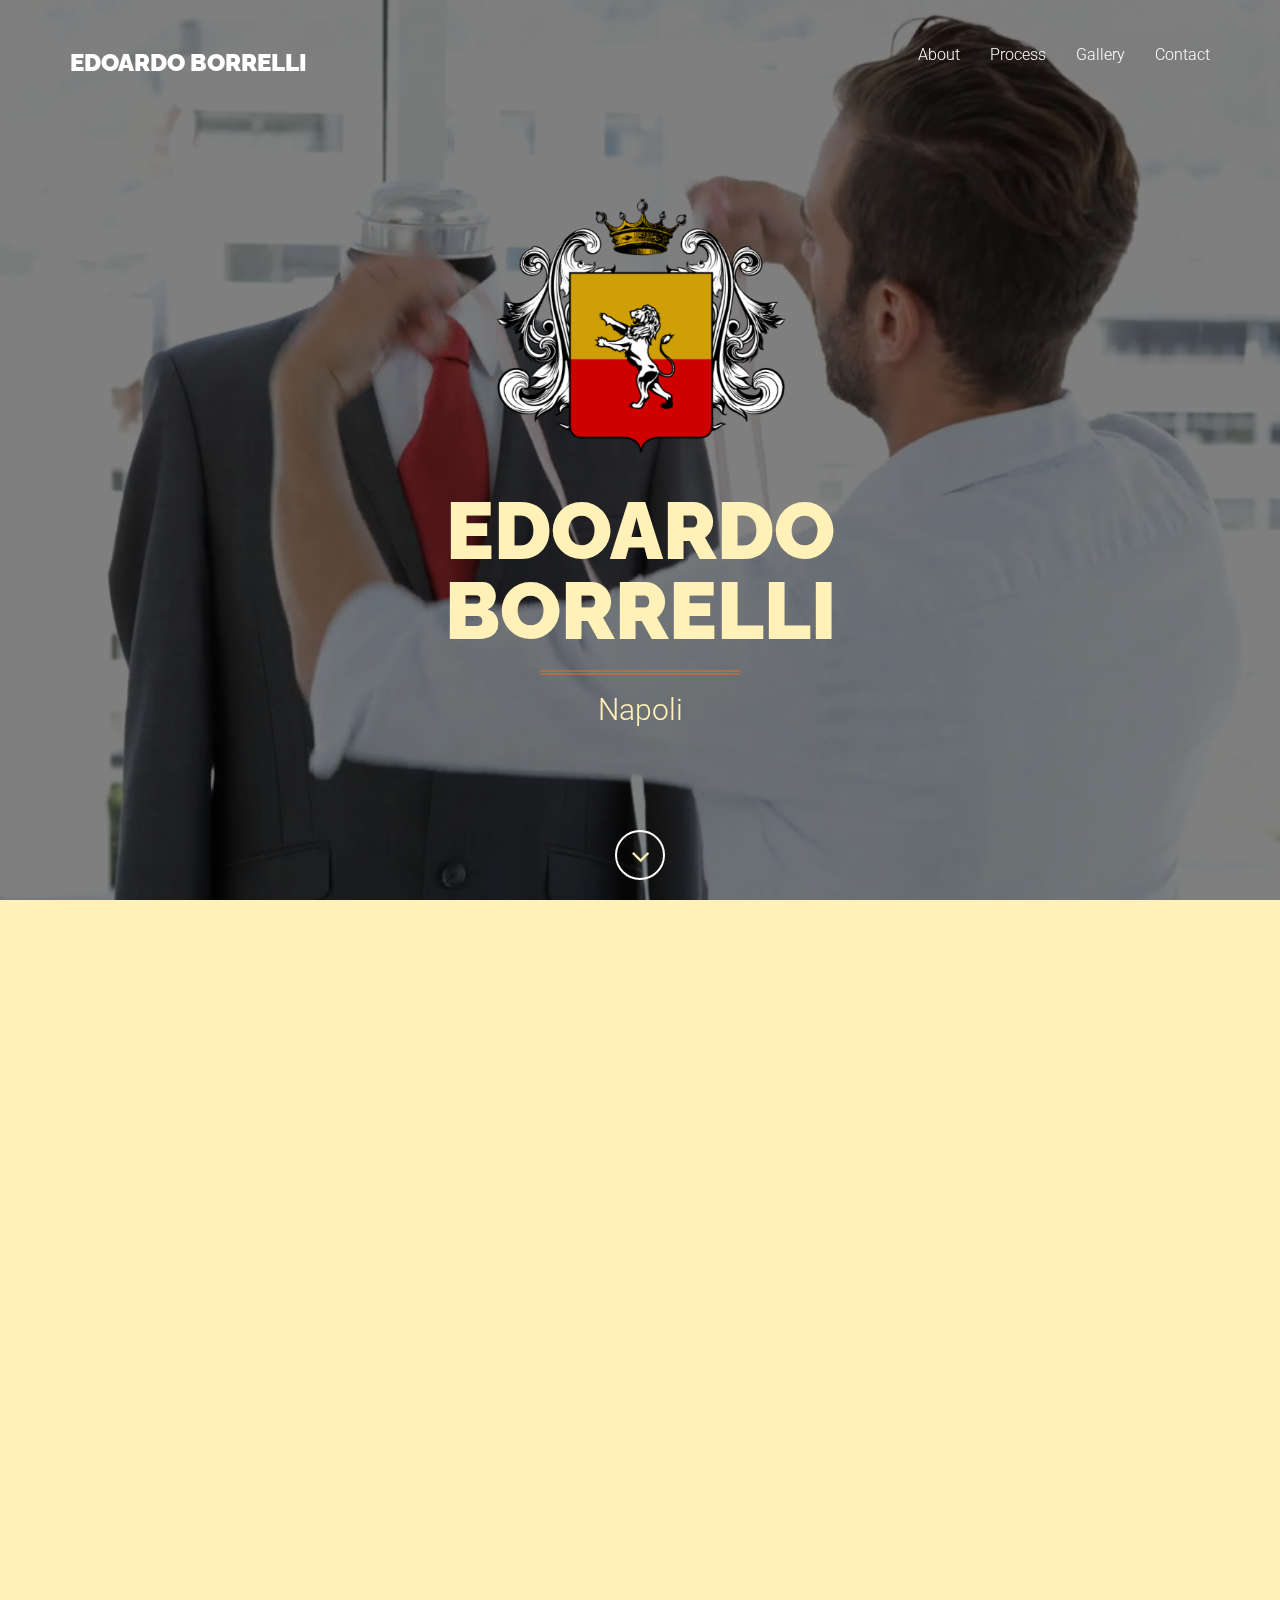
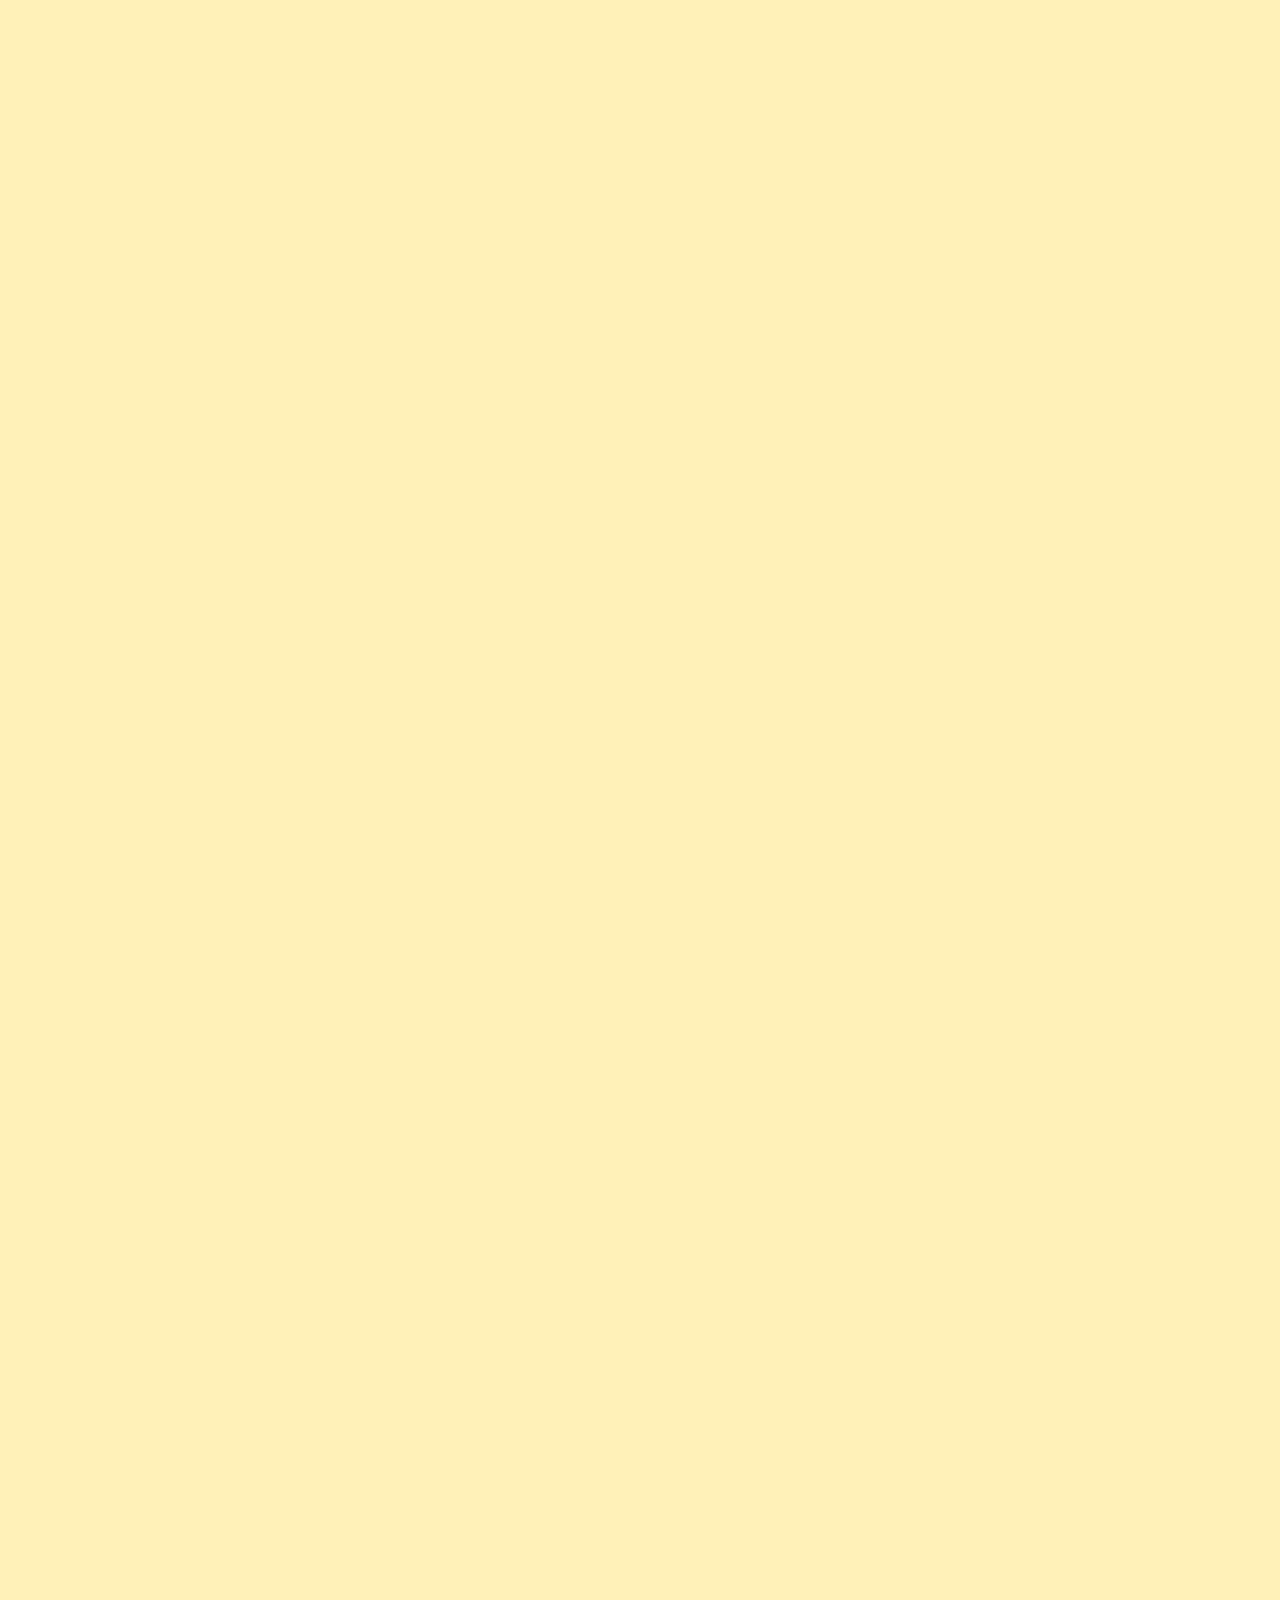
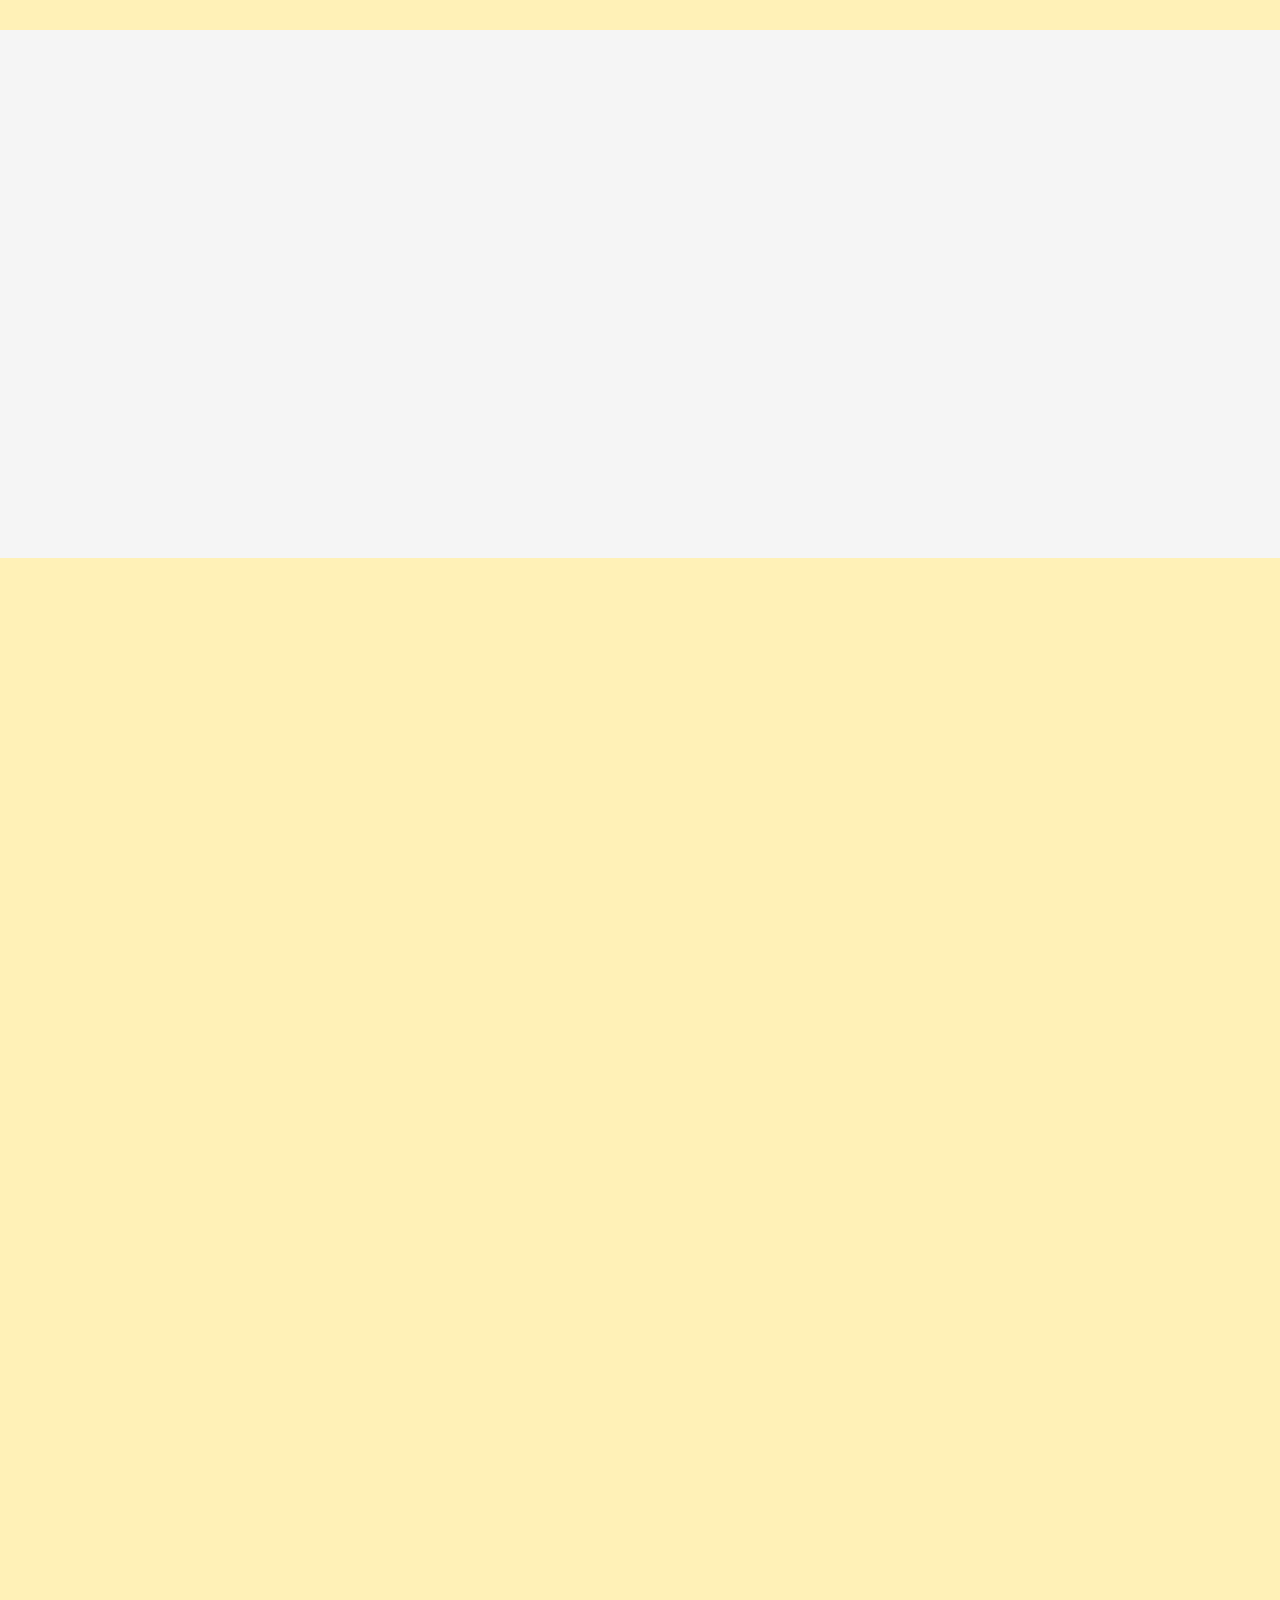
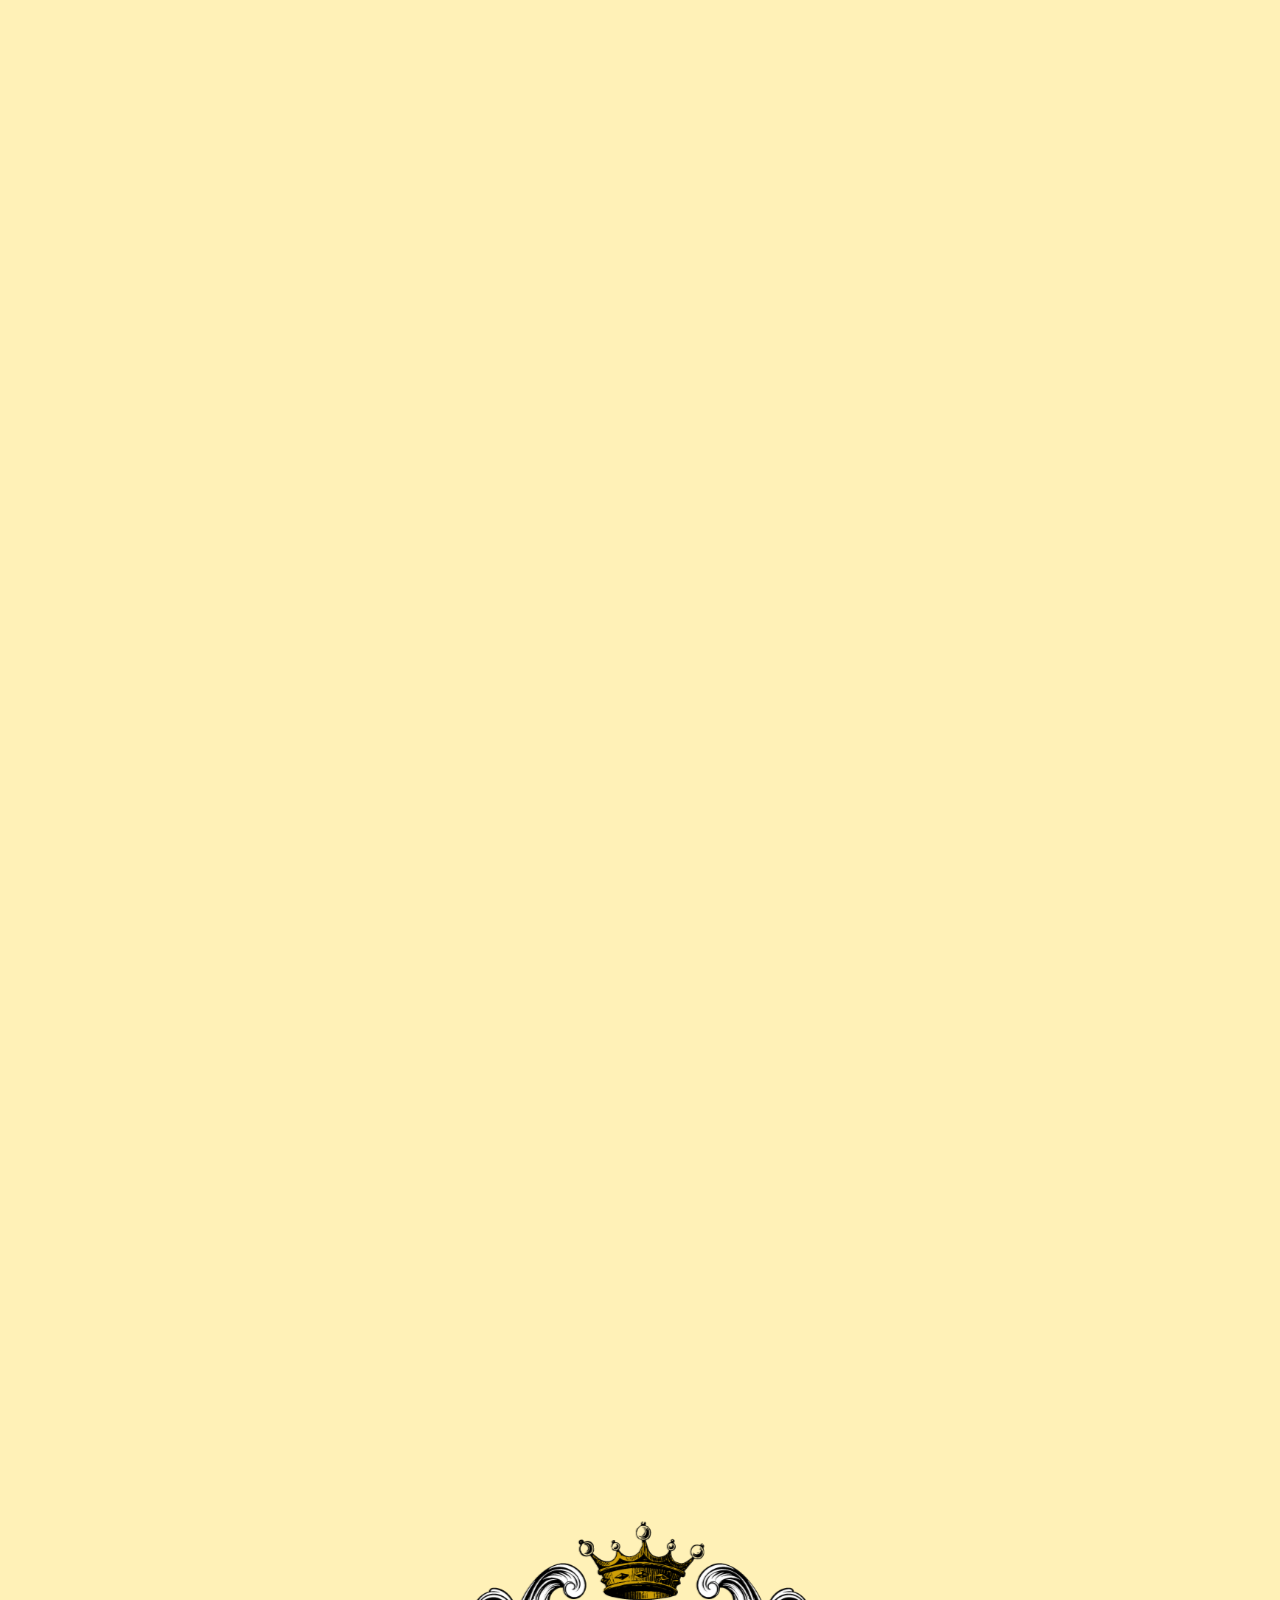
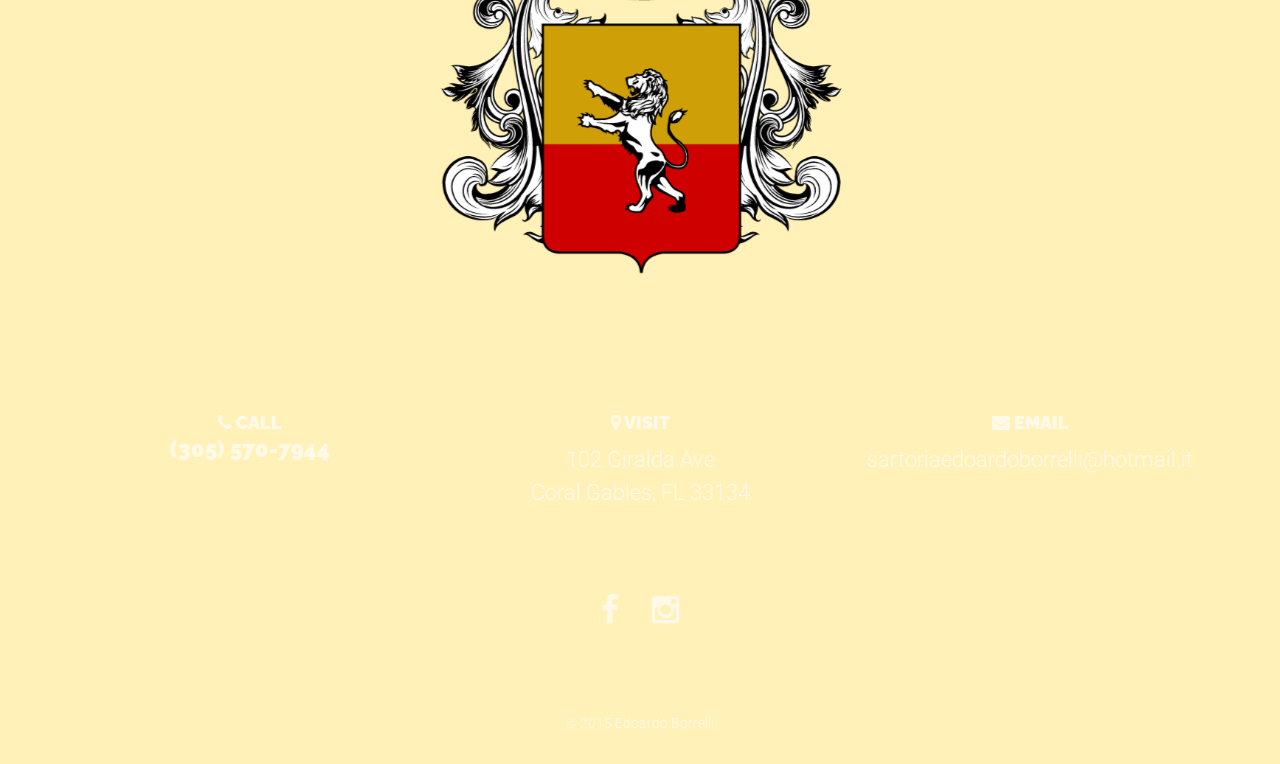
==== public/index.html @ 4381cfbf "size pic" ====
<!DOCTYPE html>
<html lang="en">

<head>
    <meta charset="utf-8">
    <meta name="viewport" content="width=device-width, initial-scale=1.0, user-scalable=no">
    <meta name="description" content="">
    <meta name="author" content="">
    <title>Edoardo Borrelli</title>
    <!-- Bootstrap Core CSS -->
    <link href="assets/css/bootstrap/bootstrap.min.css" rel="stylesheet" type="text/css">
    <!-- Retina.js - Load first for faster HQ mobile images. -->
    <script src="assets/js/plugins/retina/retina.min.js"></script>
    <!-- Font Awesome -->
    <link href="assets/font-awesome/css/font-awesome.min.css" rel="stylesheet" type="text/css">
    <!-- Default Fonts -->
    <link href='http://fonts.googleapis.com/css?family=Roboto:400,100,100italic,300,300italic,400italic,500,500italic,700,700italic,900,900italic' rel='stylesheet' type='text/css'>
    <link href='http://fonts.googleapis.com/css?family=Raleway:400,100,200,300,600,500,700,800,900' rel='stylesheet' type='text/css'>
    <!-- Modern Style Fonts (Include these is you are using body.modern!) -->
    <link href='http://fonts.googleapis.com/css?family=Montserrat:400,700' rel='stylesheet' type='text/css'>
    <link href='http://fonts.googleapis.com/css?family=Cardo:400,400italic,700' rel='stylesheet' type='text/css'>
    <!-- Vintage Style Fonts (Include these if you are using body.vintage!) -->
    <link href='http://fonts.googleapis.com/css?family=Sanchez:400italic,400' rel='stylesheet' type='text/css'>
    <link href='http://fonts.googleapis.com/css?family=Cardo:400,400italic,700' rel='stylesheet' type='text/css'>
    <!-- Plugin CSS -->
    <link href="assets/css/plugins/owl-carousel/owl.carousel.css" rel="stylesheet" type="text/css">
    <link href="assets/css/plugins/owl-carousel/owl.theme.css" rel="stylesheet" type="text/css">
    <link href="assets/css/plugins/owl-carousel/owl.transitions.css" rel="stylesheet" type="text/css">
    <link href="assets/css/plugins/magnific-popup.css" rel="stylesheet" type="text/css">
    <link href="assets/css/plugins/background.css" rel="stylesheet" type="text/css">
    <link href="assets/css/plugins/animate.css" rel="stylesheet" type="text/css">
    <!-- Vitality Theme CSS -->
    <!-- Uncomment the color scheme you want to use. -->
    <!-- <link href="assets/css/vitality-red.css" rel="stylesheet" type="text/css"> -->
    <!-- <link href="assets/css/vitality-aqua.css" rel="stylesheet" type="text/css"> -->
    <!-- <link href="assets/css/vitality-blue.css" rel="stylesheet" type="text/css"> -->
    <!-- <link href="assets/css/vitality-green.css" rel="stylesheet" type="text/css"> -->
    <link href="assets/css/vitality-orange.css" rel="stylesheet" type="text/css">
    <!-- <link href="assets/css/vitality-pink.css" rel="stylesheet" type="text/css"> -->
    <!-- <link href="assets/css/vitality-purple.css" rel="stylesheet" type="text/css"> -->
    <!-- <link href="assets/css/vitality-tan.css" rel="stylesheet" type="text/css"> -->
    <!-- <link href="assets/css/vitality-turquoise.css" rel="stylesheet" type="text/css"> -->
    <!-- <link href="assets/css/vitality-yellow.css" rel="stylesheet" type="text/css"> -->
    <!-- IE8 support for HTML5 elements and media queries -->
    <!--[if lt IE 9]>
      <script src="https://oss.maxcdn.com/libs/html5shiv/3.7.0/html5shiv.js"></script>
      <script src="https://oss.maxcdn.com/libs/respond.js/1.3.0/respond.min.js"></script>
    <![endif]-->
</head>

<body id="page-top">
    <!-- Navigation -->
    <!-- Note: navbar-default and navbar-inverse are both supported with this theme. -->
    <nav class="navbar navbar-inverse navbar-fixed-top navbar-expanded">
        <div class="container">
            <!-- Brand and toggle get grouped for better mobile display -->
            <div class="navbar-header">
                <button type="button" class="navbar-toggle" data-toggle="collapse" data-target="#bs-example-navbar-collapse-1">
                    <span class="sr-only">Toggle navigation</span>
                    <span class="icon-bar"></span>
                    <span class="icon-bar"></span>
                    <span class="icon-bar"></span>
                </button>
                <a class="navbar-brand page-scroll" href="#page-top">
                    <h3>EDOARDO BORRELLI</h3>
                </a>
            </div>
            <!-- Collect the nav links, forms, and other content for toggling -->
            <div class="collapse navbar-collapse" id="bs-example-navbar-collapse-1">
                <ul class="nav navbar-nav navbar-right">
                    <li class="hidden">
                        <a class="page-scroll" href="#page-top"></a>
                    </li>
                    <li>
                        <a class="page-scroll" href="#about">About</a>
                    </li>
                    <li>
                        <a class="page-scroll" href="#process">Process</a>
                    </li>
                    <li>
                        <a class="page-scroll" href="#work">Gallery</a>
                    </li>
                    
                    <li>
                        <a class="page-scroll" href="#contact">Contact</a>
                    </li>
                </ul>
            </div>
            <!-- /.navbar-collapse -->
        </div>
        <!-- /.container -->
    </nav>
    <!-- Instructions: Set your background image using the URL below. -->
    <header class="video">
        <div class="overlay"></div>
        <div class="intro-content">
            <img src="assets/img/good3.png" class="img-responsive img-centered" alt="">
            <div class="brand-name">Edoardo Borrelli</div>
            <hr class="colored">
            <div class="brand-name-subtext">Napoli</div>
        </div>
        <div class="scroll-down page-scroll">
            <a class="btn page-scroll" href="#about"><i class="fa fa-angle-down"></i></a>
        </div>
    </header>
    <section id="about">
        <div class="container-fluid">
            <div class="row text-center">
                <div class="col-lg-12 wow fadeIn">

                    <h1><center><img src="assets/img/good2.png" class="img-responsive" alt=""></center></h1>
                    <p>Luxury Italian Hand-Made Clothing</p>
                    <hr class="colored">
                </div>
            </div>
            <div class="row text-center content-row">
                <div class="col-md-3 col-sm-6 wow fadeIn" data-wow-delay=".2s">
                    <div class="about-content">
                        <i class="fa fa-eye fa-4x"></i>
                        <h3>Commitment</h3>
                        <p>Our commitment is to dress you for success. We pride our detailed workmanship as every piece of clothing is individually designed to your style and measurements for a perfect fit. The work is always done with the use of natural fibers and the best accessories.</p>
                    </div>
                </div>
                <div class="col-md-3 col-sm-6 wow fadeIn" data-wow-delay=".4s">
                    <div class="about-content">
                        <i class="fa fa-scissors fa-4x"></i>
                        <h3>Dedication</h3>
                        <p>Making a tailored suit is to understand the personality and temperament of the wearer. Without neglecting the details that make each product unique and inimitable. The cut and screwed the shoulder "down" make the jacket lightweight and snug as a shirt.</p>
                    </div>
                </div>
                <div class="col-md-3 col-sm-6 wow fadeIn" data-wow-delay=".6s">
                    <div class="about-content">
                        <i class="fa fa-glass fa-4x"></i>
                        <h3>Elegance</h3>
                        <p> A perfect fit. But also a refined technique and a taste for the exquisitely beautiful. Elegance tailored means above all that.The processing consists of a traditional system that respects the traditional style of Italian tailoring. And it finds fulfillment in the skilful hands of master tailors.</p>
                    </div>
                </div>
                <div class="col-md-3 col-sm-6 wow fadeIn" data-wow-delay=".8s">
                    <div class="about-content">
                        <i class="fa fa-university fa-4x"></i>
                        <h3>Quality</h3>
                        <p> Every single operation is done by hand, from the placement of the fabric until the completion of the finishing touches. Here's the story that lies behind every outfit Borrelli. In a sign of elegance. The same elegance that is found in the bespoke shirts. The same attention to detail. The same story...</p>
                    </div>
                </div>
            </div>
        </div>
    </section>
    
    <aside class="cta-quote" style="background-image: url('assets/img/nice.jpg');">
        <div class="container wow fadeIn">
            <div class="row">
                <div class="col-md-10 col-md-offset-1">
                    <center><img src="assets/img/good3.png" class="img-responsive" alt=""></center>

                    <span class="quote">Good <span class="text-primary">design</span> is finding that perfect balance between the way something <span class="text-primary">looks</span> and how it <span class="text-primary">feels</span>.</span>
                    <hr class=" colored">
                    <a class="btn btn-outline-light page-scroll" href="#contact">Let's Find It</a>
                </div>
            </div>
        </div>
    </aside>
       <section id="process" class="bg-gray">
        <div class="container text-center wow fadeIn">
            <center><img src="assets/img/good4.png" class="img-responsive" alt=""></center>
            <h2>Our Process</h2>
            <hr class="colored">
            <p>Each item is made exclusively by hand, follwing the dictates of the old school tailoring.</p>
        </div>
    </section>
    <section class="portfolio-carousel wow fadeIn">
        <div class="item" style="background-image: url('assets/img/edoardo2.png')">
            <div class="container-fluid">
                <div class="row">
                    <div class="col-md-4 col-md-push-8">
                        <div class="project-details">
                            <span class="project-name"><b>Dress</span>
                            <span class="project-description">The creation of a bespoke suit involves the precise stages of processing that follows the tailor scrupulously and accurately.</b></span>
                            <hr class="colored">
                            <a href="#portfolioModal1" data-toggle="modal" class="btn btn-outline-light">View Details <i class="fa fa-long-arrow-right fa-fw"></i></a>
                        </div>
                    </div>
                    <div class="col-md-8 col-md-pull-4 hidden-xs">
                        <center><img src="" class="img-responsive portfolio-image" alt=""></center>
                    </div>
                </div>
            </div>
        </div>
        <div class="item" style="background-image: url('assets/img/ebtailor.jpg')">
            <div class="container-fluid">
                <div class="row">
                    <div class="col-md-4 col-md-push-8">
                        <div class="project-details">

                            <span class="project-name"><b>Tailoring</span>
                            <span class="project-description">Each dress is the result of 200 operations.</span></b>
                            <hr class="colored">
                            <a href="#portfolioModal2" data-toggle="modal" class="btn btn-outline-light">View Details <i class="fa fa-long-arrow-right fa-fw"></i></a>
                        </div>
                    </div>
                    <div class="col-md-8 col-md-pull-4 hidden-xs">
                        <img src="" class="img-responsive portfolio-image" alt="">
                    </div>
                </div>
            </div>
        </div>
        <div class="item" style="background-image: url('assets/img/green.jpg')">
            <div class="container-fluid">
                <div class="row">
                    <div class="col-md-4 col-md-push-8">
                        <div class="project-details">
                            <span class="project-name"><b>Shirt</span>
                            <span class="project-description">Our tailored shirt provides 8 basic steps by hand:<br>
                                <ul>
                                    <li>Button</li>
                                    <li>Slot</li>
                                    <li>Armholes</li>
                                    <li>Fourth Shoulder</li>
                                    <li>Channel Beam</li>
                                    <li>Neck</li>
                                    <li>Mouche</li>
                                    <li>Beam Fintone</li></b>
                                </ul>
                            </span>
                            <hr class="colored">
                            <a href="#portfolioModal3" data-toggle="modal" class="btn btn-outline-light">View Details <i class="fa fa-long-arrow-right fa-fw"></i></a>
                        </div>
                    </div>
                    <div class="col-md-8 col-md-pull-4 hidden-xs">
                    </div>
                </div>
            </div>
        </div>
        <div class="item" style="background-image: url('assets/img/tie.jpg')">
            <div class="container-fluid">
                <div class="row">
                    <div class="col-md-4 col-md-push-8">
                        <div class="project-details">
                            <span class="project-name"><b>Tie</span>
                            <span class="project-description">Needs as many as 23 steps, from cutting to its completion, to create a truly tailored tie. It is the highest expression of our dexterity.</span></b>
                            <hr class="colored">
                            <a href="#portfolioModal4" data-toggle="modal" class="btn btn-outline-light">View Details <i class="fa fa-long-arrow-right fa-fw"></i></a>
                        </div>
                    </div>
                    <div class="col-md-8 col-md-pull-4 hidden-xs">
                    </div>
                </div>
            </div>
        </div>
    </section>

    <section id="work">
        <div class="container text-center wow fadeIn">
            <h2>Gallery</h2>
            <hr class="colored">
            <p>Take a look at our gallery!</p>
            <div class="row content-row">
                <div class="col-lg-12">
                    <div class="portfolio-filter">
                        <ul id="filters" class="clearfix">
                            <li>
                                <span class="filter active" data-filter="identity shirts shoes happy">All</span>
                            </li>
                            <li>
                                <span class="filter" data-filter="shirts">Shirts/Jackets/Suits</span>
                            </li>
                            <li>
                                <span class="filter" data-filter="shoes">Shoes</span>
                            </li>
                            <li>
                                <span class="filter" data-filter="happy">Happy Customers</span>
                            </li>
                        </ul>
                    </div>
                </div>
            </div>
            <div class="row">
                <div class="col-lg-12">
                    <div id="portfoliolist">
                        <div class="portfolio shirts" data-cat="identity" href="#portfolioModal5" data-toggle="modal">
                            <div class="portfolio-wrapper">
                                <img src="assets/img/shirt100.png" alt="">
                                <div class="caption">
                                    <div class="caption-text">
                                        <a class="text-title">Suits and Jackets</a>
                                        <span class="text-category">Some of our suits, jackets and shirt designs from Italy</span>
                                    </div>
                                    <div class="caption-bg"></div>
                                </div>
                            </div>
                        </div>
                        <div class="portfolio shoes" data-cat="web" href="#portfolioModal6" data-toggle="modal">
                            <div class="portfolio-wrapper">
                                <img src="assets/img/shoe100.png" alt="">
                                <div class="caption">
                                    <div class="caption-text">
                                        <a class="text-title">Shoes</a>
                                        <span class="text-category">Handmade, Italian Mark</span>
                                    </div>
                                    <div class="caption-bg"></div>
                                </div>
                            </div>
                        </div>
                        <div class="portfolio happy" data-cat="graphic" href="#portfolioModal7" data-toggle="modal">
                            <div class="portfolio-wrapper">
                                <img src="assets/img/happy7.png" alt="">
                                <div class="caption">
                                    <div class="caption-text">
                                        <a class="text-title">Happy Customers</a>
                                        <span class="text-category">Our customers alway walk out with a smile</span>
                                    </div>
                                    <div class="caption-bg"></div>
                                </div>
                            </div>
                        </div><br><br>
                        <br><br><br><br><br><br><br><br><br><br>
   
    

                </div>
            </div>
        </div>
    </section>
    <section id="contact">
        <div class="container wow fadeIn">
            <div class="row">
                <div class="col-lg-12 text-center">
                    <h2>Contact Us</h2>
                    <hr class="colored">
                    <p>Please contact us and we will let you know what we can do to help you.</p>
                </div>
            </div>
            <div class="row content-row">
                <div class="col-lg-8 col-lg-offset-2">
                    <form name="sentMessage" id="contactForm" novalidate>
                        <div class="row control-group">
                            <div class="form-group col-xs-12 floating-label-form-group controls">
                                <label>Name</label>
                                <input type="text" class="form-control" placeholder="Name" id="name" required data-validation-required-message="Please enter your name.">
                                <p class="help-block text-danger"></p>
                            </div>
                        </div>
                        <div class="row control-group">
                            <div class="form-group col-xs-12 floating-label-form-group controls">
                                <label>Email Address</label>
                                <input type="email" class="form-control" placeholder="Email Address" id="email" required data-validation-required-message="Please enter your email address.">
                                <p class="help-block text-danger"></p>
                            </div>
                        </div>
                        <div class="row control-group">
                            <div class="form-group col-xs-12 floating-label-form-group controls">
                                <label>Phone Number</label>
                                <input type="tel" class="form-control" placeholder="Phone Number" id="phone" required data-validation-required-message="Please enter your phone number.">
                                <p class="help-block text-danger"></p>
                            </div>
                        </div>
                        <div class="row control-group">
                            <div class="form-group col-xs-12 floating-label-form-group controls">
                                <label>Message</label>
                                <textarea rows="5" class="form-control" placeholder="Message" id="message" required data-validation-required-message="Please enter a message."></textarea>
                                <p class="help-block text-danger"></p>
                            </div>
                        </div>
                        <br>
                        <div id="success"></div>
                        <div class="row">
                            <div class="form-group col-xs-12">
                                <button type="submit" class="btn btn-outline-dark">Send</button>
                            </div>
                        </div>
                    </form>
                </div>
            </div>
        </div>
    </section>
    
    <footer class="footer" style="background-image: url('assets/img/bg-footer.jpg')">
        <div class="container text-center">
            <center><img src="assets/img/good3.png" class="img-responsive" alt=""></center><br>
            <div class="row">
                <div class="col-md-4 contact-details">
                    <h4><i class="fa fa-phone"></i> Call<br><p><a href="tel:3055707944">(305) 570-7944</a></p></h4>
                    
                </div>
                <div class="col-md-4 contact-details">
                    <h4><i class="fa fa-map-marker"></i> Visit</h4>
                    <p><a href="http://maps.apple.com/?address=102+Giralda+Ave+CoralGables+FL+33134">102 Giralda Ave<br>Coral Gables, FL 33134</a></p>
                </div>
                <div class="col-md-4 contact-details">
                    <h4><i class="fa fa-envelope"></i> Email</h4>
                    <p><a href="mailto:sartoriaedoardoborrelli@hotmail.it">sartoriaedoardoborrelli@hotmail.it</a>
                    </p>
                </div>
            </div>
            <div class="row social">
                <div class="col-lg-12">
                    <ul class="list-inline">
                        <li><a href="https://www.facebook.com/edoardoborrelli/"><i class="fa fa-facebook fa-fw fa-2x"></i></a>
                        </li>
                        
                        <li><a href="https://www.instagram.com/edoardoborrelli1/"><i class="fa fa-instagram fa-fw fa-2x"></i></a>
                        </li>
                    </ul>
                </div>
            </div>
            <div class="row copyright">
                <div class="col-lg-12">
                    <p class="small">&copy; 2015 Edoardo Borrelli</p>
                </div>
            </div>
        </div>
    </footer>
    <!-- Portfolio Modals -->
    <!-- Example Modal 1 -->
    <div class="portfolio-modal modal fade" id="portfolioModal1" tabindex="-1" role="dialog" aria-hidden="true" style="background-image: url('assets/img/store.png')">
        <div class="modal-content">
            <div class="close-modal" data-dismiss="modal">
                <div class="lr">
                    <div class="rl">
                    </div>
                </div>
            </div>
            <div class="modal-body">
                <div class="container">
                    <div class="row">
                        <div class="col-lg-8 col-lg-offset-2">
                            <h2><b><strong>Dress</h2>
                            <hr class="colored">
                            <p>The creation of a bespoke suit involves the precise stages of processing that follows the tailor scrupulously and accurately.</p><br></b></strong>
                            <br>
                        </div>
                        <div class="col-lg-12">
                            <img src="assets/img/tailor2.jpg" class="img-responsive img-centered" alt="">
                        </div><br>
                        <div class="col-lg-8 col-lg-offset-2">
                            <p><b><strong>MEASUREMENTS: Taking the general measurements of the client's body is the first step to be taken after establishing the model of dress and the next step would be to create the fabric that will be used.</p>
                        <p>THE SEGANATA: The tailor, with the traditional chalk to trace, freehands the pattern on the fabric of the dress. </p>
                        CUTTING: Following the traces of plaster, he cuts very precisely and with high quality instruments. </p>
                        THE BASTE AND TESTS: The fabrics are cut and basted together in order to create an accurate sketch of the dress, after which will follow a trial during which they will eventually make some changes to make the perfect head.</p>
                        SEWING: After all the evidence of production is completed by sewing the dress that will be stretched and once tried for the last time, delivered to the customer.</p> </b></strong>
                        
                            <button type="button" class="btn btn-default" data-dismiss="modal"><i class="fa fa-times"></i> Close</button></div>
                        </div>
                    </div>
                </div>
            </div>
        </div>
    </div>
    <!-- Example Modal 2 -->
    <div class="portfolio-modal modal fade" id="portfolioModal2" tabindex="-1" role="dialog" aria-hidden="true" style="background-image: url('assets/img/store2.png')">
        <div class="modal-content">
            <div class="close-modal" data-dismiss="modal">
                <div class="lr">
                    <div class="rl">
                    </div>
                </div>
            </div>
            <div class="modal-body">
                <div class="container">
                    <div class="row">
                        <div class="col-lg-8 col-lg-offset-2">
                            <h2><b>Tailoring</h2>
                            <hr class="colored">
                            <p>Each dress is the result of 200 operations.</p>
                        </div>
                        <div class="col-lg-12">
                            <img src="assets/img/tool.jpg" class="img-responsive img-centered" alt="">
                        </div>
                        <div class="col-lg-8 col-lg-offset-2">
                          <p>In Tailoring Borrelli, processing of the clothes is held still using traditional techniques. With the customer's measurements you create the custom pattern, which will serve as the basis for the subsequent fitting of clothes. If the customer does not change size, you can order new clothes, choosing only the tissue, avoiding times of tests and inspections. Our tailors cut the fabric and create the masculine soul of the jacket: the canvas, made from a mixture of horsehair, cotton and camel, which determines together, strength and softness. It is then evaluated the structural tension gown and finished the package with a meticulous attention to detail, linings and buttons.Details that make a unique tailor-made suit.</p></b>
                            <button type="button" class="btn btn-default" data-dismiss="modal"><i class="fa fa-times"></i> Close</button>
                        </div>
                    </div>
                </div>
            </div>
        </div>
    </div>
    <!-- Example Modal 3 -->
    <div class="portfolio-modal modal fade" id="portfolioModal3" tabindex="-1" role="dialog" aria-hidden="true" style="background-image: url('assets/img/store3.png')">
        <div class="modal-content">
            <div class="close-modal" data-dismiss="modal">
                <div class="lr">
                    <div class="rl">
                    </div>
                </div>
            </div>
            <div class="modal-body">
                <div class="container">
                    <div class="row">
                        <div class="col-lg-8 col-lg-offset-2">
                            <h2>Shirt</h2>
                            <hr class="colored">
                            <p></p>
                        </div>
                        <div class="col-lg-12">
                            <img src="assets/img/yellow.jpg" class="img-responsive img-centered" alt=""><br>
                            <img src="assets/img/tag.jpg" class="img-responsive img-centered" alt=""><br>
                            <img src="assets/img/tag3.jpg" class="img-responsive img-centered" alt="">
                        </div>
                        <div class="col-lg-8 col-lg-offset-2">
                       <p><b>Among the details that give an advantage to the chief's hand stitching "chiseled" that characterizes the application of the neck and armhole shirts over the front embroidered. Among the fine details there is the "mouche", taffeta small triangle that joins the front and rear sections, and the "beam" that stops the fake sleeve. Slot, built to last, it must be flexible and strong. The skilful interweaving of the wires was born for this purpose by the skilled hands of the embroiderers who sew by hand even the real mother of pearl buttons stitched to "Houndstooth".</b></p>
                       <div class="col-lg-12">
                             <img src="assets/img/tag2.jpg" class="img-responsive img-centered" alt=""><br>
                       </div>
                            <button type="button" class="btn btn-default" data-dismiss="modal"><i class="fa fa-times"></i> Close</button>
                        </div>
                    </div>
                </div>
            </div>
        </div>
    </div>
    <!-- Example Modal 4 -->
    <div class="portfolio-modal modal fade" id="portfolioModal4" tabindex="-1" role="dialog" aria-hidden="true" style="background-image: url('assets/img/nicetie.png')">
        <div class="modal-content">
            <div class="close-modal" data-dismiss="modal">
                <div class="lr">
                    <div class="rl">
                    </div>
                </div>
            </div>
            <div class="modal-body">
                <div class="container">
                    <div class="row">
                        <div class="col-lg-8 col-lg-offset-2">
                           <h2><b>Tie</h2>
                            <hr class="colored">
                            <p>Needs as many as 23 steps, from cutting to its completion, to create a truly tailored tie. It is the highest expression of our dexterity.</p></b>
                        </div>
                        <div class="col-lg-12">
                            <img src="assets/img/tie2.jpg" class="img-responsive img-centered" alt="">
                        </div>
                        <div class="col-lg-8 col-lg-offset-2">
                          <p><b>CUTTING MANUAL: According to tradition with templates, chalk, tape measure and scissors: All strictly 45 degrees, allows us to perfectly center the design.<br><br> SEWING LINING OF THE HAND: This phase of tailoring is cured inch by inch, always using the same stitch width. Each tie is inspected with painstaking care to avoid any kind of defect. <br><br>
                        TAPPING: This step ensures the perfect fit of the Interior silk and perfect centering. The front tip and the tail always require special care in order to create a perfect symmetry.<br><br> 
                        SEAM: after being tapped, the tie is closed by hand with delicate steps and the right length, ensuring the proper "lead" and the right elasticity.</p> </b>
                        <img src="assets/img/tie3.jpg" class="img-responsive img-centered" alt=""> 
                            <button type="button" class="btn btn-default" data-dismiss="modal"><i class="fa fa-times"></i> Close</button>
                        </div>
                    </div>
                </div>
            </div>
        </div>
    </div>
        <!-- Example Modal 5 -->
    <div class="portfolio-modal modal fade" id="portfolioModal5" tabindex="-1" role="dialog" aria-hidden="true" style="background-image: url('assets/img/outside100.png')">
        <div class="modal-content">
            <div class="close-modal" data-dismiss="modal">
                <div class="lr">
                    <div class="rl">
                    </div>
                </div>
            </div>
            <div class="modal-body">
                <div class="container">
                    <div class="row">
                        <div class="col-lg-8 col-lg-offset-2">
                           <h2><b>Shirts/Jackets/Suits</h2>
                            <hr class="colored">
                            <p>An inside look at some of the items we've acquired.</p>
                        </div>
                        <div class="col-lg-12">
                            <img src="assets/img/shirt11.png" height="500px" width="500px" class="img-responsive img-centered" alt="">
                            <img src="assets/img/shirt13.png" height="300px" width="300px" class="img-responsive img-centered" alt="">
                            <img src="assets/img/shirt14.png" height="300px" width="300px" class="img-responsive img-centered" alt="">
                            <img src="assets/img/shirt15.png" height="300px" width="300px" class="img-responsive img-centered" alt="">
                            <img src="assets/img/shirt16.png" height="300px" width="300px" class="img-responsive img-centered" alt="">
                            <img src="assets/img/shirt17.png" height="300px" width="300px" class="img-responsive img-centered" alt="">
                            <img src="assets/img/shirt18.png" height="300px" width="300px" class="img-responsive img-centered" alt="">
                            <img src="assets/img/shirt19.png" height="300px" width="300px" class="img-responsive img-centered" alt="">
                            <img src="assets/img/shirt20.png" height="300px" width="300px" class="img-responsive img-centered" alt="">
                            <img src="assets/img/shirt21.png" height="300px" width="300px" class="img-responsive img-centered" alt="">
                            <img src="assets/img/shirt22.png" height="300px" width="300px" class="img-responsive img-centered" alt="">
                            <img src="assets/img/shirt23.png" height="300px" width="300px" class="img-responsive img-centered" alt="">
                            <img src="assets/img/shirt24.png" height="300px" width="300px"  class="img-responsive img-centered" alt="">


                        
                        
                            <button type="button" class="btn btn-default" data-dismiss="modal"><i class="fa fa-times"></i> Close</button></div>
                        </div>
                    </div>
                </div>
            </div>
        </div>
    </div>
        <!-- Example Modal 6 -->
    <div class="portfolio-modal modal fade" id="portfolioModal6" tabindex="-1" role="dialog" aria-hidden="true" style="background-image: url('assets/img/store2.png')">
        <div class="modal-content">
            <div class="close-modal" data-dismiss="modal">
                <div class="lr">
                    <div class="rl">
                    </div>
                </div>
            </div>
            <div class="modal-body">
                <div class="container">
                    <div class="row">
                        <div class="col-lg-8 col-lg-offset-2">
                           <h2><b>Shoes</h2>
                            <hr class="colored">
                            <p>Take a look at our handmade shoes!</p></b>
                        </div>
                        <div class="col-lg-12">
                            <img src="assets/img/shoe1.png" height="300px" width="300px" class="img-responsive img-centered" alt="">
                            <img src="assets/img/shoe2.png" height="300px" width="300px" class="img-responsive img-centered" alt="">
                            <img src="assets/img/shoe3.png" height="300px" width="300px" class="img-responsive img-centered" alt="">
                            <img src="assets/img/shoe4.png" height="300px" width="300px" class="img-responsive img-centered" alt="">
                            <img src="assets/img/shoe5.png" height="300px" width="300px" class="img-responsive img-centered" alt="">
                            <img src="assets/img/shoe6.png" height="300px" width="300px" class="img-responsive img-centered" alt="">
                            <img src="assets/img/shoe7.png" height="300px" width="300px" class="img-responsive img-centered" alt="">
                            <img src="assets/img/shoe8.png"height="300px" width="300px" class="img-responsive img-centered" alt="">
                            <img src="assets/img/shoe9.png" height="300px" width="300px" class="img-responsive img-centered" alt="">
                            <img src="assets/img/shoe10.png" height="300px" width="300px" class="img-responsive img-centered" alt="">
                            <img src="assets/img/shoe11.png" height="300px" width="300px" class="img-responsive img-centered" alt="">
                            <img src="assets/img/shoe12.png" height="300px" width="300px" class="img-responsive img-centered" alt="">
                        
                       
                            <button type="button" class="btn btn-default" data-dismiss="modal"><i class="fa fa-times"></i> Close</button></div>
                        </div>
                    </div>
                </div>
            </div>
        </div>
    </div>
        <!-- Example Modal 7 -->
    <div class="portfolio-modal modal fade" id="portfolioModal7" tabindex="-1" role="dialog" aria-hidden="true" style="background-image: url('assets/img/store.png')">
        <div class="modal-content">
            <div class="close-modal" data-dismiss="modal">
                <div class="lr">
                    <div class="rl">
                    </div>
                </div>
            </div>
            <div class="modal-body">
                <div class="container">
                    <div class="row">
                        <div class="col-lg-8 col-lg-offset-2">
                           <h2><b>Happy Customers</h2>
                            <hr class="colored">
                            <p>Our customers always leave with a smile!</p></b>
                        </div>
                        <div class="col-lg-12">
                            <img src="assets/img/happy3.png" height="300px" width="300px" class="img-responsive img-centered" alt="">
                            <img src="assets/img/romeo.png" height="300px" width="300px" class="img-responsive img-centered" alt="">
                            <img src="assets/img/maria.png" height="300px" width="300px" class="img-responsive img-centered" alt="">
                            <img src="assets/img/happy1.png" height="300px" width="300px"  class="img-responsive img-centered" alt="">
                            <img src="assets/img/happy2.png" height="300px" width="300px" class="img-responsive img-centered" alt="">
                            
                            <img src="assets/img/happy5.png" height="300px" width="300px" class="img-responsive img-centered" alt="">
                            <img src="assets/img/happy6.png" height="300px" width="300px" class="img-responsive img-centered" alt="">
                            <img src="assets/img/happy7.png" height="300px" width="300px" class="img-responsive img-centered" alt="">
                            <img src="assets/img/happy8.png"height="300px" width="300px"  class="img-responsive img-centered" alt="">
                            <img src="assets/img/happy9.png" height="300px" width="300px" class="img-responsive img-centered" alt="">
                            <img src="assets/img/happy10.png" height="300px" width="300px" class="img-responsive img-centered" alt="">
                            <img src="assets/img/happy11.png" height="300px" width="300px" class="img-responsive img-centered" alt="">
                            <img src="assets/img/happy13.png"height="300px" width="300px"  class="img-responsive img-centered" alt="">
                            <img src="assets/img/happy14.png" height="300px" width="300px" class="img-responsive img-centered" alt="">
                            <img src="assets/img/happy12.png" height="300px" width="300px" class="img-responsive img-centered" alt="">
                            <center><b>Randall</b></center>

                        
                        
                            <button type="button" class="btn btn-default" data-dismiss="modal"><i class="fa fa-times"></i> Close</button></div>
                        </div>
                    </div>
                </div>
            </div>
        </div>
    </div>
    <!-- Core Scripts -->
    <script src="assets/js/jquery.js"></script>
    <script src="assets/js/bootstrap/bootstrap.min.js"></script>
    <!-- Plugin Scripts -->
    <script src="assets/js/plugins/jquery.easing.min.js"></script>
    <script src="assets/js/plugins/classie.js"></script>
    <script src="assets/js/plugins/cbpAnimatedHeader.js"></script>
    <script src="assets/js/plugins/owl-carousel/owl.carousel.js"></script>
    <script src="assets/js/plugins/jquery.magnific-popup/jquery.magnific-popup.min.js"></script>
    <script src="assets/js/plugins/background/core.js"></script>
    <script src="assets/js/plugins/background/transition.js"></script>
    <script src="assets/js/plugins/background/background.js"></script>
    <script src="assets/js/plugins/jquery.mixitup.js"></script>
    <script src="assets/js/plugins/wow/wow.min.js"></script>
    <script src="assets/js/contact_me.js"></script>
    <script src="assets/js/plugins/jqBootstrapValidation.js"></script>
    <!-- Vitality Theme Scripts -->
    <script src="assets/js/vitality.js"></script>
</body>

</html>
---- public/assets/css/plugins/background.css ----
/*! formstone v0.8.29 [background.css] 2015-11-25 | MIT License | formstone.it */

/**
	 * @class
	 * @name .fs-background-element
	 * @type element
	 * @description Target elmement
	 */
/**
	 * @class
	 * @name .fs-background
	 * @type element
	 * @description Base widget class
	 */
.fs-background {
  overflow: hidden;
  position: relative;
  /**
		 * @class
		 * @name .fs-background-container
		 * @type element
		 * @description Container element
		 */
  /**
		 * @class
		 * @name .fs-background-media
		 * @type element
		 * @description Media element
		 */
  /**
		 * @class
		 * @name .fs-background-media.fs-background-animated
		 * @type modifier
		 * @description Indicates animated state
		 */
  /**
		 * @class
		 * @name .fs-background-media.fs-background-navtive
		 * @type modifier
		 * @description Indicates native support
		 */
  /**
		 * @class
		 * @name .fs-background-media.fs-background-fixed
		 * @type modifier
		 * @description Indicates fixed positioning
		 */
  /**
		 * @class
		 * @name .fs-background-embed
		 * @type element
		 * @description Embed/iFrame element
		 */
  /**
		 * @class
		 * @name .fs-background-embed.fs-background-embed-ready
		 * @type modifier
		 * @description Indicates ready state
		 */
}
.fs-background,
.fs-background-container,
.fs-background-media {
  -webkit-transition: none;
          transition: none;
}
.fs-background-container {
  width: 100%;
  height: 100%;
  position: absolute;
  top: 0;
  z-index: 0;
  overflow: hidden;
}
.fs-background-media {
  position: absolute;
  top: 0;
  bottom: 0;
  opacity: 0;
}
.fs-background-media.fs-background-animated {
  -webkit-transition: opacity 0.5s linear;
          transition: opacity 0.5s linear;
}
.fs-background-media img,
.fs-background-media video,
.fs-background-media iframe {
  width: 100%;
  height: 100%;
  display: block;
  -webkit-user-drag: none;
}
.fs-background-media.fs-background-native,
.fs-background-media.fs-background-fixed {
  width: 100%;
  height: 100%;
}
.fs-background-media.fs-background-native img,
.fs-background-media.fs-background-fixed img {
  display: none;
}
.fs-background-media.fs-background-native {
  background-position: center;
  background-size: cover;
}
.fs-background-media.fs-background-fixed {
  background-position: center;
  background-attachment: fixed;
}
.fs-background-embed.fs-background-ready:after {
  width: 100%;
  height: 100%;
  position: absolute;
  top: 0;
  right: 0;
  bottom: 0;
  left: 0;
  z-index: 1;
  content: '';
}
.fs-background-embed.fs-background-ready iframe {
  z-index: 0;
}
---- public/assets/css/vitality-orange.css ----
/*!
 * Vitality v1.3.5 (http://themes.startbootstrap.com/vitality-v1.3.5)
 * Copyright 2013-2015 Start Bootstrap Themes
 * To use this theme you must have a license purchased at WrapBootstrap (https://wrapbootstrap.com)
 */
html,
body {
  height: 100%;
}
.img-centered {
  margin: 0 auto;
}
.content-row {
  margin-top: 30px;
}
section {
  padding: 100px 0;
}
.bg-gray {
  background-color: #f5f5f5;
}
.bg-dark {
  color: white;
  background-color: #222222;
}
@media (max-width: 767px) {
  section {
    padding: 75px 0;
  }
}
.owl-theme .owl-controls .owl-page span {
  background: rgba(34, 34, 34, 0.5);
}
input.form-control {
  border-radius: 0 !important;
}
input.form-control:focus {
  border-color: #f26f21;
  box-shadow: none;
}
.btn,
.input-group-btn {
  border-radius: 0 !important;
  -webkit-transition: all 0.5s;
  -moz-transition: all 0.5s;
  transition: all 0.5s;
}
.btn-primary {
  color: #ffffff;
  background-color: #f26f21;
  border-color: #f26f21;
  -webkit-transition: all 0.5s;
  -moz-transition: all 0.5s;
  transition: all 0.5s;
}
.btn-primary:hover,
.btn-primary:focus,
.btn-primary.focus,
.btn-primary:active,
.btn-primary.active,
.open > .dropdown-toggle.btn-primary {
  color: #ffffff;
  background-color: #ec610e;
  border-color: #e25d0d;
}
.btn-primary:active,
.btn-primary.active,
.open > .dropdown-toggle.btn-primary {
  background-image: none;
}
.btn-primary.disabled,
.btn-primary[disabled],
fieldset[disabled] .btn-primary,
.btn-primary.disabled:hover,
.btn-primary[disabled]:hover,
fieldset[disabled] .btn-primary:hover,
.btn-primary.disabled:focus,
.btn-primary[disabled]:focus,
fieldset[disabled] .btn-primary:focus,
.btn-primary.disabled.focus,
.btn-primary[disabled].focus,
fieldset[disabled] .btn-primary.focus,
.btn-primary.disabled:active,
.btn-primary[disabled]:active,
fieldset[disabled] .btn-primary:active,
.btn-primary.disabled.active,
.btn-primary[disabled].active,
fieldset[disabled] .btn-primary.active {
  background-color: #f26f21;
  border-color: #f26f21;
}
.btn-primary .badge {
  color: #f26f21;
  background-color: #ffffff;
}
body {
  font-family: "Roboto", "Helvetica Neue", Helvetica, Arial, sans-serif;
  font-size: 16px;
  font-weight: 300;
}
a {
  color: #f26f21;
  -webkit-transition: all 0.5s;
  -moz-transition: all 0.5s;
  transition: all 0.5s;
}
a:hover,
a:focus {
  color: inherit;
  text-decoration: none;
}
p {
  font-size: 18px;
  line-height: 1.5;
}
p.lead {
  font-family: "Raleway", "Helvetica Neue", Helvetica, Arial, sans-serif;
  font-weight: 900;
  text-transform: uppercase;
  font-size: 24px;
}
h1,
h2,
h3,
h4,
h5,
h6 {
  font-family: "Raleway", "Helvetica Neue", Helvetica, Arial, sans-serif;
  font-weight: 900;
  text-transform: uppercase;
}
@media (min-width: 481px) {
  h1 {
    font-size: 52px;
  }
  h2 {
    font-size: 50px;
  }
}
hr {
  max-width: 100px;
  border-top: 1px solid white;
  border-bottom: 1px solid white;
  height: 2px;
  margin: 15px auto;
}
hr.left {
  margin: 15px auto 15px 0;
}
hr.right {
  margin: 15px 0 15px auto;
}
hr.colored {
  border-color: #f26f21;
}
@media (min-width: 768px) {
  hr {
    max-width: 200px;
    margin: 20px auto;
  }
  hr.left {
    margin: 20px auto 20px 0;
  }
  hr.right {
    margin: 20px 0 20px auto;
  }
}
.text-primary {
  color: #f26f21;
}
.navbar-fixed-top {
  margin-bottom: 0;
}
.navbar-default .navbar-nav > .active > a,
.navbar-default .navbar-nav > .active > a:hover,
.navbar-default .navbar-nav > .active > a:focus,
.navbar-inverse .navbar-nav > .active > a,
.navbar-inverse .navbar-nav > .active > a:hover,
.navbar-inverse .navbar-nav > .active > a:focus {
  color: #f26f21;
  background-color: white;
  border-radius: 0;
}
.navbar-default {
  background-color: #f26f21;
}
.navbar-default .navbar-toggle .icon-bar {
  background-color: white;
}
.navbar-default .navbar-toggle:hover,
.navbar-default .navbar-toggle:focus {
  background-color: rgba(255, 255, 255, 0.5);
}
.navbar-default .navbar-collapse,
.navbar-default .navbar-form {
  border-color: rgba(255, 255, 255, 0.5);
}
.navbar-inverse {
  background-color: #222222;
}
.navbar-default,
.navbar-inverse {
  border: none;
  border-bottom: 1px solid rgba(255, 255, 255, 0.1);
}
.navbar-default .navbar-brand,
.navbar-inverse .navbar-brand {
  padding: 0 15px;
  color: white;
  opacity: 1;
  text-decoration: none;
  -webkit-transition: all 0.5s;
  -moz-transition: all 0.5s;
  transition: all 0.5s;
}
.navbar-default .navbar-brand:hover,
.navbar-inverse .navbar-brand:hover,
.navbar-default .navbar-brand:focus,
.navbar-inverse .navbar-brand:focus {
  opacity: 1;
}
.navbar-default .navbar-nav li a,
.navbar-inverse .navbar-nav li a {
  color: white;
}
.navbar-default .navbar-nav li a:hover,
.navbar-inverse .navbar-nav li a:hover {
  color: rgba(255, 255, 255, 0.5);
}
@media (min-width: 768px) {
  .navbar-default .navbar-nav > .active > a,
  .navbar-default .navbar-nav > .active > a:hover,
  .navbar-default .navbar-nav > .active > a:focus,
  .navbar-inverse .navbar-nav > .active > a,
  .navbar-inverse .navbar-nav > .active > a:hover,
  .navbar-inverse .navbar-nav > .active > a:focus {
    border-radius: 5px;
  }
  .navbar-fixed-top.navbar-expanded {
    padding: 30px 0;
  }
  .navbar-fixed-top {
    padding: 15px 0;
    -webkit-transition: padding 0.5s;
    -moz-transition: padding 0.5s;
    transition: padding 0.5s;
  }
  .navbar-fixed-top .navbar-brand:hover {
    opacity: 0.5;
  }
  .navbar-default.navbar-expanded,
  .navbar-inverse.navbar-expanded {
    background: transparent;
    border: none;
  }
}
.navbar a:focus {
  outline: none;
}
.navbar .navbar-nav li a:focus {
  outline: none;
}
header {
  position: relative;
  display: block;
  height: auto;
  width: auto;
  background-color: #fff1b7;
  background: no-repeat center center;
  background-attachment: scroll;
  -webkit-background-size: cover;
  -moz-background-size: cover;
  background-size: cover;
  -o-background-size: cover;
  padding: 100px 0;
}
header .intro-content {
  color: #fff1b7;
  text-align: center;
  position: relative;
}
header .brand-name {
  font-family: "Raleway", "Helvetica Neue", Helvetica, Arial, sans-serif;
  font-size: 55px;
  line-height: 55px;
  text-transform: uppercase;
  font-weight: 900;
  margin-top: 15px;
}
header .brand-name-subtext {
  font-size: 20px;
  line-height: 20px;
  font-weight: 300;
}
header img {
  max-width: 150px;
  max-height: 150px;
}
header .scroll-down {
  position: absolute;
  width: 100%;
  bottom: 20px;
  text-align: center;
}
header .scroll-down .btn {
  height: 50px;
  width: 50px;
  border: 2px solid white;
  border-radius: 100% !important;
  line-height: 50px;
  padding: 0;
  letter-spacing: normal;
  color: #fff1b7;
  font-size: 30px;
  -webkit-transition: all 0.5s;
  -moz-transition: all 0.5s;
  transition: all 0.5s;
}
header .scroll-down .btn:hover {
  color: #fff1b7;
  border-color: #fff1b7;
  outline: none;
}
@media (min-width: 768px) {
  header {
    height: 100%;
    width: 100%;
    padding: 0;
    background-attachment: scroll;
  }
  header .intro-content {
    color: #fff1b7;
    text-align: center;
    width: 50%;
    margin: auto;
    position: absolute;
    top: 50%;
    left: 50%;
    -webkit-transform: translate(-50%, -50%);
    -ms-transform: translate(-50%, -50%);
    transform: translate(-50%, -50%);
  }
  header .brand-name {
    font-size: 80px;
    line-height: 80px;
  }
  header .brand-name-subtext {
    font-size: 30px;
    line-height: 30px;
  }
  header img {
    max-width: 300px;
    max-height: 300px;
  }
}
@media (min-width: 1025px) {
  header {
    background-attachment: fixed;
  }
}
header.video .overlay {
  position: absolute;
  height: 100%;
  width: 100%;
  background: #000;
  z-index: 998;
  opacity: 0;
}
header.video .intro-content {
  z-index: 999;
}
header.video .scroll-down {
  z-index: 999;
}
@media (min-width: 768px) {
  header.video .overlay {
    opacity: 0.5;
  }
}
aside.cta-quote {
  color: white;
  background-color: #222222;
  background: no-repeat center center scroll;
  -webkit-background-size: cover;
  -moz-background-size: cover;
  background-size: cover;
  -o-background-size: cover;
  padding: 100px 0;
  text-align: center;
}
aside.cta-quote span.quote {
  display: block;
  font-size: 30px;
  line-height: 32px;
  font-weight: 300;
}
@media (min-width: 768px) {
  aside.cta-quote {
    background-attachment: scroll;
    padding: 150px 0;
  }
  aside.cta-quote span.quote {
    font-size: 36px;
    line-height: 38px;
  }
}
@media (min-width: 992px) {
  aside.cta-quote {
    padding: 300px 0;
  }
  aside.cta-quote span.quote {
    font-size: 40px;
    line-height: 42px;
  }
}
@media (min-width: 1025px) {
  aside.cta-quote {
    background-attachment: fixed;
  }
}
.testimonials {
  text-align: center;
}
.testimonials .testimonials-carousel .item {
  padding: 0;
}
.testimonials .testimonials-carousel .item p.quote {
  margin-bottom: 30px;
}
.testimonials .testimonials-carousel .item .testimonial-info {
  margin-bottom: 30px;
}
.testimonials .testimonials-carousel .item .testimonial-info .testimonial-img {
  display: inline-block;
  height: 50px;
  width: 50px;
  margin-right: 10px;
}
.testimonials .testimonials-carousel .item .testimonial-info .testimonial-author {
  display: inline-block;
}
.testimonials .testimonials-carousel .item .testimonial-info .testimonial-author .name {
  font-family: "Raleway", "Helvetica Neue", Helvetica, Arial, sans-serif;
  font-weight: 900;
  text-transform: uppercase;
}
.testimonials .testimonials-carousel .item .testimonial-info .testimonial-author hr.colored {
  margin: 3px auto;
  max-width: 50px;
}
.testimonials .testimonials-carousel .item .testimonial-info .testimonial-author p {
  margin: 0;
}
.testimonials .testimonials-carousel .item .testimonial-info .testimonial-author .stars {
  color: #f1c40f;
}
.testimonials .testimonials-carousel .owl-controls {
  margin-top: 0;
}
.testimonials .testimonials-carousel .owl-controls .owl-prev,
.testimonials .testimonials-carousel .owl-controls .owl-next {
  display: none;
  text-align: center;
  position: absolute;
  height: 60px;
  width: 40px;
  border-radius: 0 !important;
  line-height: 50px;
  font-size: 30px !important;
  margin: auto 0 !important;
  top: 0;
  bottom: 0;
  background-color: #f26f21 !important;
  color: white !important;
  -webkit-transition: all 0.5s;
  -moz-transition: all 0.5s;
  transition: all 0.5s;
}
.testimonials .testimonials-carousel .owl-controls .owl-prev:hover,
.testimonials .testimonials-carousel .owl-controls .owl-next:hover {
  opacity: 1;
}
.testimonials .testimonials-carousel .owl-controls .owl-prev {
  left: 15px;
}
.testimonials .testimonials-carousel .owl-controls .owl-next {
  right: 15px;
}
@media (min-width: 768px) {
  .testimonials .testimonials-carousel .item {
    padding: 0 100px;
  }
  .testimonials .testimonials-carousel .owl-controls .owl-prev,
  .testimonials .testimonials-carousel .owl-controls .owl-next {
    display: block;
  }
}
.cta-form h3 {
  margin-top: 0;
}
.about-content {
  padding: 30px;
}
.about-carousel .item {
  padding: 15px;
}
.about-carousel .item .caption {
  padding: 15px;
  color: rgba(255, 255, 255, 0.7);
  width: 100%;
  margin: auto;
  position: absolute;
  top: 50%;
  left: 50%;
  -webkit-transform: translate(-50%, -50%);
  -ms-transform: translate(-50%, -50%);
  transform: translate(-50%, -50%);
}
.about-carousel .item .caption h3 {
  margin: 0;
}
.about-carousel .item .caption hr {
  margin: 5px auto;
  max-width: 50px;
}
.about-carousel .item .caption p {
  margin: 0;
}
.about-carousel .item .caption ul.social {
  margin-top: 5px;
}
.about-carousel .item .caption ul.social li a {
  color: rgba(255, 255, 255, 0.7);
}
.about-carousel .item .caption ul.social li a:hover,
.about-carousel .item .caption ul.social li a:focus {
  color: white;
}
.about-carousel .owl-controls {
  margin-top: 0;
}
.about-carousel .owl-controls .owl-prev,
.about-carousel .owl-controls .owl-next {
  text-align: center;
  position: absolute;
  height: 60px;
  width: 40px;
  border-radius: 0 !important;
  line-height: 50px;
  font-size: 30px !important;
  margin: auto 0 !important;
  top: 0;
  bottom: 0;
  background-color: #f26f21 !important;
  color: white !important;
  -webkit-transition: all 0.5s;
  -moz-transition: all 0.5s;
  transition: all 0.5s;
}
.about-carousel .owl-controls .owl-prev:hover,
.about-carousel .owl-controls .owl-next:hover {
  opacity: 1;
}
.about-carousel .owl-controls .owl-prev {
  left: 15px;
}
.about-carousel .owl-controls .owl-next {
  right: 15px;
}
.services .media {
  margin-bottom: 30px;
}
.services .media i.fa {
  height: 75px;
  width: 75px;
  line-height: 70px;
  text-align: center;
  border: 3px solid #222222;
  border-radius: 100%;
  font-size: 30px;
}
.services .media .media-body {
  min-width: none;
  padding-left: 15px;
}
.services .media .media-body h3 {
  margin-bottom: 15px;
}
.services .media .media-body ul {
  list-style: inside;
  padding: 0;
}
.services .media .media-body ul li {
  margin-bottom: 10px;
}
@media (min-width: 390px) {
  .services .media .media-body {
    min-width: 260px;
  }
}
@media (min-width: 992px) {
  .services .media .media-body {
    min-width: 193px;
  }
}
@media (min-width: 1199px) {
  .services .media .media-body {
    min-width: 260px;
  }
}
@media (min-width: 992px) {
  .services .media {
    margin-bottom: 0;
  }
}
.portfolio-carousel {
  padding: 0;
  color: white;
  background-color: #222222;
}
.portfolio-carousel .item {
  background-color: #222222;
  background: no-repeat center center scroll;
  -webkit-background-size: cover;
  -moz-background-size: cover;
  background-size: cover;
  -o-background-size: cover;
  padding: 50px 55px;
  text-align: center;
}
.portfolio-carousel .item .portfolio-image {
  margin-top: 50px;
}
.portfolio-carousel .item .project-details {
  padding: 0;
}
.portfolio-carousel .item .project-details img.client-logo {
  margin: 0 auto 25px;
}
.portfolio-carousel .item .project-details .project-name {
  display: block;
  font-size: 40px;
  line-height: 40px;
  margin-bottom: 5px;
  font-family: "Raleway", "Helvetica Neue", Helvetica, Arial, sans-serif;
  font-weight: 900;
  text-transform: uppercase;
}
.portfolio-carousel .item .project-details .project-description {
  display: block;
  font-size: 18px;
  line-height: 18px;
}
.portfolio-carousel .owl-controls {
  margin-top: 0;
}
.portfolio-carousel .owl-controls .owl-prev,
.portfolio-carousel .owl-controls .owl-next {
  text-align: center;
  position: absolute;
  height: 75px;
  width: 50px;
  border-radius: 0 !important;
  line-height: 70px;
  font-size: 30px !important;
  margin: auto 0 !important;
  top: 0;
  bottom: 0;
  background-color: #f26f21 !important;
  color: white !important;
  -webkit-transition: all 0.5s;
  -moz-transition: all 0.5s;
  transition: all 0.5s;
}
.portfolio-carousel .owl-controls .owl-prev:hover,
.portfolio-carousel .owl-controls .owl-next:hover {
  opacity: 1;
}
.portfolio-carousel .owl-controls .owl-prev {
  left: 0;
}
.portfolio-carousel .owl-controls .owl-next {
  right: 0;
}
@media (min-width: 992px) {
  .portfolio-carousel .item {
    padding: 155px 55px 155px;
    text-align: left;
    min-height: 100%;
  }
  .portfolio-carousel .item .portfolio-image {
    margin-top: 0;
  }
  .portfolio-carousel .item .project-details {
    padding: 15% 0 0;
  }
  .portfolio-carousel .item .project-details img.client-logo {
    margin: 0 auto 25px 0;
  }
  .portfolio-carousel .item .project-details .project-name {
    display: block;
    font-size: 50px;
    line-height: 50px;
  }
  .portfolio-carousel .item .project-details .project-description {
    font-size: 20px;
    line-height: 20px;
  }
  .portfolio-carousel .item hr.colored {
    margin: 20px auto 20px 0;
  }
}
.portfolio-gallery .item {
  padding: 15px;
}
.portfolio-modal {
  -webkit-background-size: cover;
  -moz-background-size: cover;
  background-size: cover;
  -o-background-size: cover;
}
.portfolio-modal .modal-backdrop {
  display: none;
}
.portfolio-modal .modal-content {
  color: black;
  background: transparent;
  border-radius: 0;
  background-clip: border-box;
  -webkit-box-shadow: none;
  box-shadow: none;
  border: none;
  min-height: 100%;
  padding: 100px 0;
  text-align: center;
}
.portfolio-modal .modal-content h2 {
  margin: 0;
  font-size: 46px;
}
.portfolio-modal .modal-content img {
  margin: 30px auto;
}
.portfolio-modal .modal-content .item-details {
  margin: 30px 0;
}
.portfolio-modal .close-modal {
  position: absolute;
  width: 75px;
  height: 75px;
  background-color: transparent;
  top: 25px;
  right: 25px;
  cursor: pointer;
}
.portfolio-modal .close-modal:hover {
  opacity: 0.3;
}
.portfolio-modal .close-modal .lr {
  height: 75px;
  width: 1px;
  margin-left: 35px;
  background-color: white;
  transform: rotate(45deg);
  -ms-transform: rotate(45deg);
  /* IE 9 */
  -webkit-transform: rotate(45deg);
  /* Safari and Chrome */
  z-index: 1051;
}
.portfolio-modal .close-modal .lr .rl {
  height: 75px;
  width: 1px;
  background-color: white;
  transform: rotate(90deg);
  -ms-transform: rotate(90deg);
  /* IE 9 */
  -webkit-transform: rotate(90deg);
  /* Safari and Chrome */
  z-index: 1052;
}
.portfolio-filter {
  display: inline-block;
}
.portfolio-filter #filters {
  list-style: none;
  padding: 0;
  margin-bottom: 30px;
}
.portfolio-filter #filters li {
  display: inline-block;
}
.portfolio-filter #filters li .filter {
  display: block;
  cursor: pointer;
  padding: 10px 15px;
  margin: 2px;
  text-transform: uppercase;
  font-weight: 900;
  letter-spacing: 1px;
  font-size: 12px;
  color: #222222;
  background: transparent;
  border: 1px solid #222222;
  -webkit-transition: all 0.5s;
  -moz-transition: all 0.5s;
  transition: all 0.5s;
}
.portfolio-filter #filters li .filter.active {
  background-color: #f26f21;
  color: white;
  border-color: #f26f21;
}
#portfoliolist .portfolio {
  width: 31%;
  margin: 1%;
  display: none;
  float: left;
  overflow: hidden;
}
#portfoliolist .portfolio .portfolio-wrapper {
  overflow: hidden;
  position: relative !important;
  background: #222222;
  cursor: pointer;
}
#portfoliolist .portfolio .portfolio-wrapper img {
  max-width: 100%;
  position: relative;
  -webkit-filter: grayscale(0);
  filter: grayscale(0);
}
#portfoliolist .portfolio .portfolio-wrapper img:hover {
  -webkit-filter: grayscale(1);
  filter: grayscale(1);
}
#portfoliolist .portfolio .portfolio-wrapper .caption {
  position: absolute;
  width: 100%;
  height: 75px;
  bottom: -75px;
}
#portfoliolist .portfolio .portfolio-wrapper .caption .caption-bg {
  background: #f26f21;
  width: 100%;
  height: 100%;
  position: absolute;
  top: 0;
  left: 0;
}
#portfoliolist .portfolio .portfolio-wrapper .caption .caption-text {
  color: white;
  position: relative;
  z-index: 500;
  padding: 15px 8px;
}
#portfoliolist .portfolio .portfolio-wrapper .caption .caption-text a.text-title {
  color: white;
}
#portfoliolist .portfolio .portfolio-wrapper .caption .caption-text .text-category {
  display: block;
  font-size: 12px;
}
/*  #Mobile (Portrait) - Note: Design for a width of 320px */
@media only screen and (max-width: 767px) {
  #portfoliolist .portfolio {
    width: 48%;
    margin: 1%;
  }
}
.pricing {
  color: white;
  background-color: #222222;
  background: no-repeat center center scroll;
  -webkit-background-size: cover;
  -moz-background-size: cover;
  background-size: cover;
  -o-background-size: cover;
}
.pricing .pricing-item {
  text-align: center;
  background: white;
  color: #222222;
  padding: 30px;
  -webkit-box-shadow: 0px 0px 30px 5px rgba(34, 34, 34, 0.75);
  -moz-box-shadow: 0px 0px 30px 5px rgba(34, 34, 34, 0.75);
  box-shadow: 0px 0px 30px 5px rgba(34, 34, 34, 0.75);
  z-index: 1;
  margin-bottom: 30px;
}
.pricing .pricing-item h3 {
  margin: 0;
}
.pricing .pricing-item hr {
  max-width: 100px;
}
.pricing .pricing-item .price {
  margin-bottom: 20px;
}
.pricing .pricing-item .price .number {
  font-weight: 900;
  font-size: 50px;
}
.pricing .pricing-item .price .number sup {
  font-size: 30px;
}
.pricing .pricing-item .list-group-item {
  border-radius: 0;
}
@media (min-width: 992px) {
  .pricing {
    background-attachment: scroll;
  }
  .pricing .pricing-item {
    margin-bottom: 0;
  }
  .pricing .pricing-item.featured-first {
    margin-right: -15px;
    margin-top: 15px;
  }
  .pricing .pricing-item.featured {
    position: absolute;
    width: 100%;
    left: 0;
    margin: 0;
    padding: 45px 30px;
  }
  .pricing .pricing-item.featured-last {
    margin-left: -15px;
    margin-top: 15px;
  }
}
@media (min-width: 1025px) {
  .pricing {
    background-attachment: fixed;
  }
}
.floating-label-form-group {
  position: relative;
  margin-bottom: 0;
  padding-bottom: 0.5em;
  border-bottom: 1px solid #e1e1e1;
}
.floating-label-form-group input,
.floating-label-form-group textarea {
  z-index: 1;
  position: relative;
  padding-right: 0;
  padding-left: 0;
  border: none;
  border-radius: 0;
  font-size: 1.5em;
  background: none;
  box-shadow: none !important;
  resize: none;
}
.floating-label-form-group label {
  display: block;
  z-index: 0;
  position: relative;
  top: 2em;
  margin: 0;
  font-size: 0.85em;
  line-height: 1.764705882em;
  vertical-align: middle;
  vertical-align: baseline;
  opacity: 0;
  -webkit-transition: top 0.5s ease,opacity 0.5s ease;
  -moz-transition: top 0.5s ease,opacity 0.5s ease;
  -ms-transition: top 0.5s ease,opacity 0.5s ease;
  transition: top 0.5s ease,opacity 0.5s ease;
}
.floating-label-form-group::not(:first-child) {
  padding-left: 14px;
  border-left: 1px solid #e1e1e1;
}
.floating-label-form-group-with-value label {
  top: 0;
  opacity: 1;
}
.floating-label-form-group-with-focus label {
  color: #f26f21;
}
form .row:first-child .floating-label-form-group {
  border-top: 1px solid #e1e1e1;
}
footer.footer {
  color: rgba(255, 255, 255, 0.7);
  background: no-repeat center center scroll;
  -webkit-background-size: cover;
  -moz-background-size: cover;
  background-size: cover;
  -o-background-size: cover;
  padding: 50px 0 20px;
}
footer.footer a {
  color: rgba(255, 255, 255, 0.7);
}
footer.footer a:hover {
  color: white;
}
footer.footer p {
  font-size: 22px;
}
footer.footer .contact-details {
  margin: 75px 0;
}
footer.footer .social {
  margin-bottom: 75px;
}
footer.footer .copyright p.small {
  font-size: 14px;
}
@media (min-width: 1025px) {
  footer.footer {
    background-attachment: fixed;
  }
}
.btn-outline-light {
  color: white;
  border: 1px solid white;
  background: transparent;
  -webkit-transition: all 0.5s;
  -moz-transition: all 0.5s;
  transition: all 0.5s;
}
.btn-outline-light:hover,
.btn-outline-light:focus {
  color: #f26f21;
  background: white;
  outline: none;
}
.btn-outline-dark {
  color: #222222;
  border: 1px solid #222222;
  background: transparent;
  -webkit-transition: all 0.5s;
  -moz-transition: all 0.5s;
  transition: all 0.5s;
}
.btn-outline-dark:hover,
.btn-outline-dark:focus {
  color: white;
  background: #f26f21;
  border-color: #f26f21;
  outline: none;
}
.btn {
  border-radius: 0;
  padding: 12px 18px;
  text-transform: uppercase;
  font-weight: 900;
  letter-spacing: 1px;
}
.btn:focus,
.btn:active,
.btn.active {
  outline: none;
}
.btn-full-width {
  border: 0;
  border-radius: 0;
  background-color: #222222;
  color: white;
  padding: 50px 0;
  font-size: 26px;
  font-weight: 200;
  letter-spacing: normal;
  text-transform: none;
}
.btn-full-width:hover {
  background-color: #f26f21;
  color: white;
}
.btn-full-width:focus {
  color: white;
}
body.modern {
  font-family: "Cardo", "Helvetica Neue", Helvetica, Arial, sans-serif;
  font-weight: 400;
}
body.modern h1,
body.modern h2,
body.modern h3,
body.modern h4,
body.modern h5,
body.modern h6 {
  font-family: "Montserrat", "Helvetica Neue", Helvetica, Arial, sans-serif;
  font-weight: 700;
  text-transform: uppercase;
}
body.modern p.lead {
  font-family: "Montserrat", "Helvetica Neue", Helvetica, Arial, sans-serif;
  font-weight: 700;
  text-transform: uppercase;
}
body.modern header .brand-name {
  font-family: "Montserrat", "Helvetica Neue", Helvetica, Arial, sans-serif;
  font-weight: 700;
  text-transform: uppercase;
}
body.modern .about-carousel .owl-controls .owl-prev,
body.modern .about-carousel .owl-controls .owl-next {
  line-height: 55px;
}
body.modern .portfolio-carousel .item .project-details .project-name {
  font-family: "Montserrat", "Helvetica Neue", Helvetica, Arial, sans-serif;
  font-weight: 700;
  text-transform: uppercase;
}
body.modern .testimonials .testimonials-carousel .item .testimonial-info .testimonial-author .name {
  font-family: "Montserrat", "Helvetica Neue", Helvetica, Arial, sans-serif;
  font-weight: 700;
  text-transform: uppercase;
}
body.modern .testimonials .testimonials-carousel .owl-controls .owl-prev,
body.modern .testimonials .testimonials-carousel .owl-controls .owl-next {
  line-height: 55px;
}
body.vintage {
  font-family: "Cardo", "Helvetica Neue", Helvetica, Arial, sans-serif;
  font-weight: 400;
}
body.vintage h1,
body.vintage h2,
body.vintage h3,
body.vintage h4,
body.vintage h5,
body.vintage h6 {
  font-family: "Sanchez", "Helvetica Neue", Helvetica, Arial, sans-serif;
  font-weight: 400;
  text-transform: uppercase;
}
body.vintage p.lead {
  font-family: "Sanchez", "Helvetica Neue", Helvetica, Arial, sans-serif;
  font-weight: 400;
  text-transform: uppercase;
}
body.vintage header .brand-name {
  font-family: "Sanchez", "Helvetica Neue", Helvetica, Arial, sans-serif;
  font-weight: 400;
  text-transform: uppercase;
}
body.vintage .about-carousel .owl-controls .owl-prev,
body.vintage .about-carousel .owl-controls .owl-next {
  line-height: 55px;
}
body.vintage .portfolio-carousel .item .project-details .project-name {
  font-family: "Sanchez", "Helvetica Neue", Helvetica, Arial, sans-serif;
  font-weight: 400;
  text-transform: uppercase;
}
body.vintage .testimonials .testimonials-carousel .item .testimonial-info .testimonial-author .name {
  font-family: "Sanchez", "Helvetica Neue", Helvetica, Arial, sans-serif;
  font-weight: 400;
  text-transform: uppercase;
}
body.vintage .testimonials .testimonials-carousel .owl-controls .owl-prev,
body.vintage .testimonials .testimonials-carousel .owl-controls .owl-next {
  line-height: 55px;
}
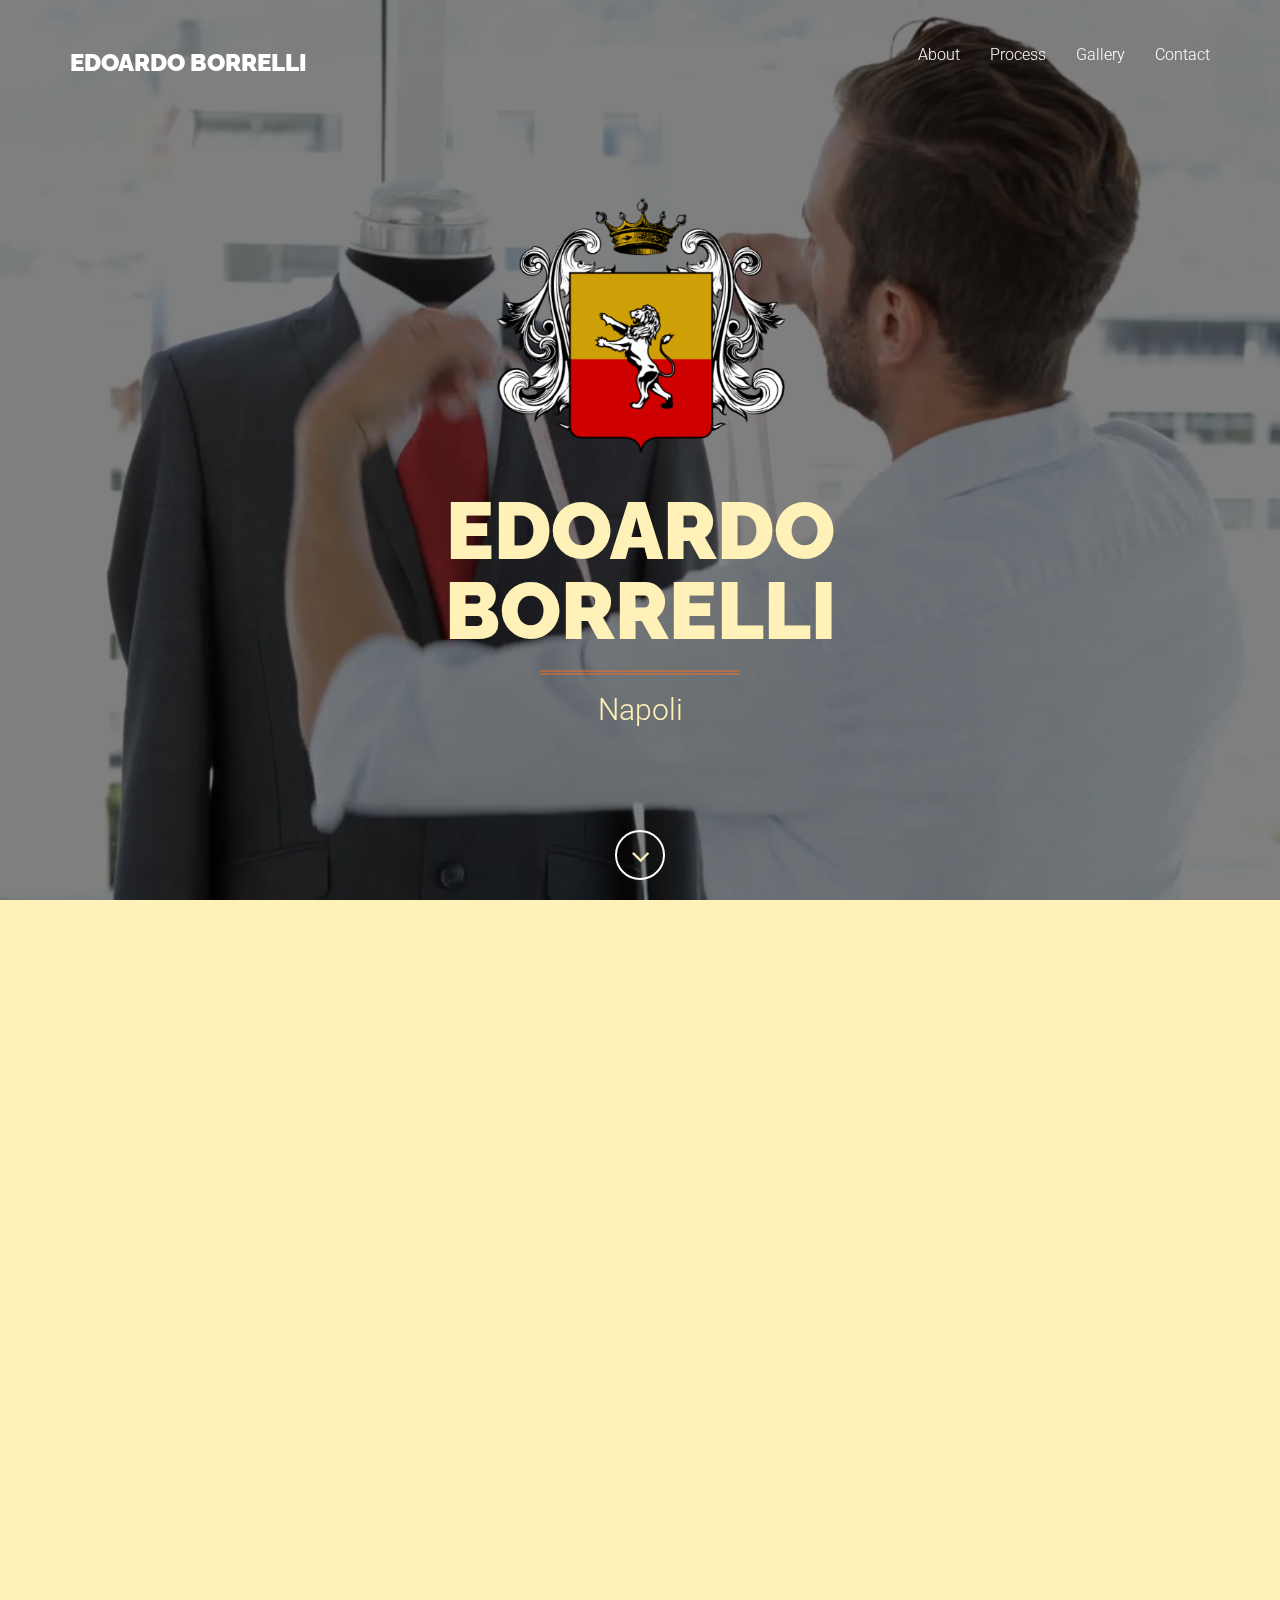
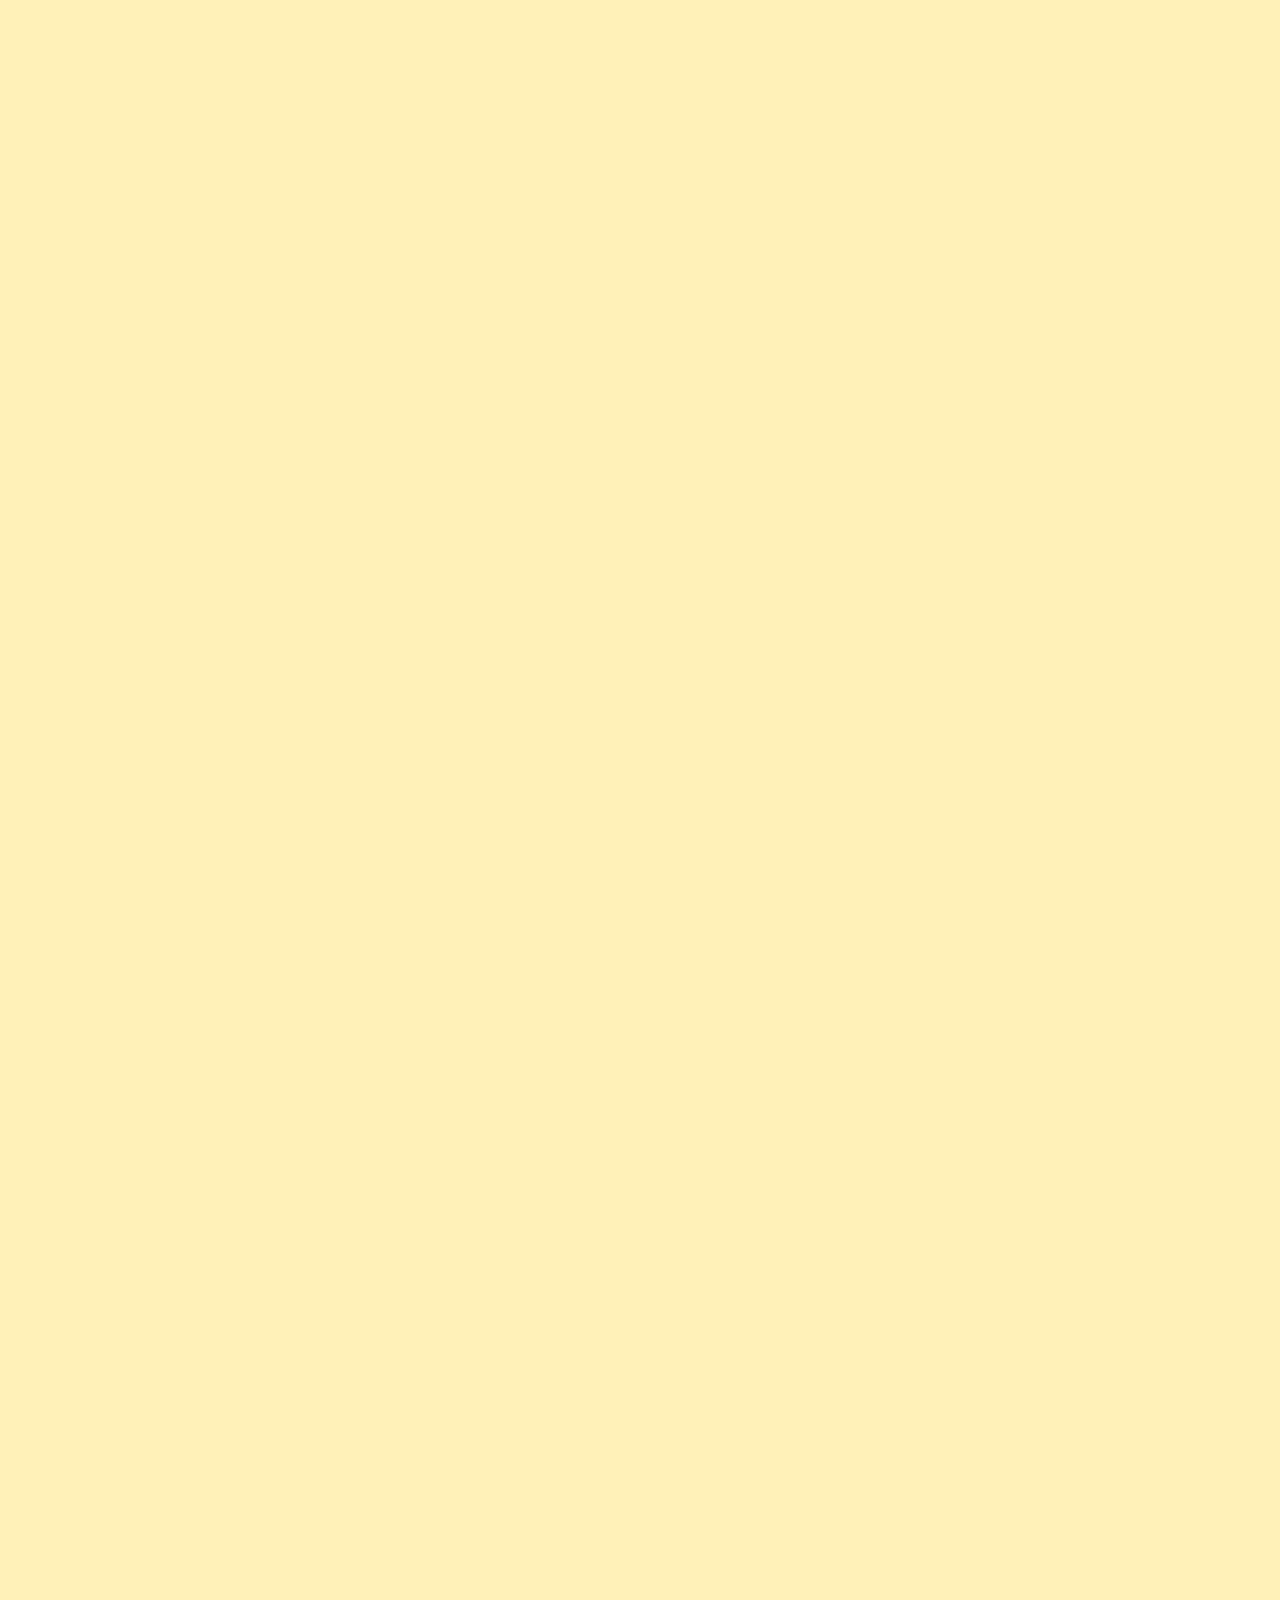
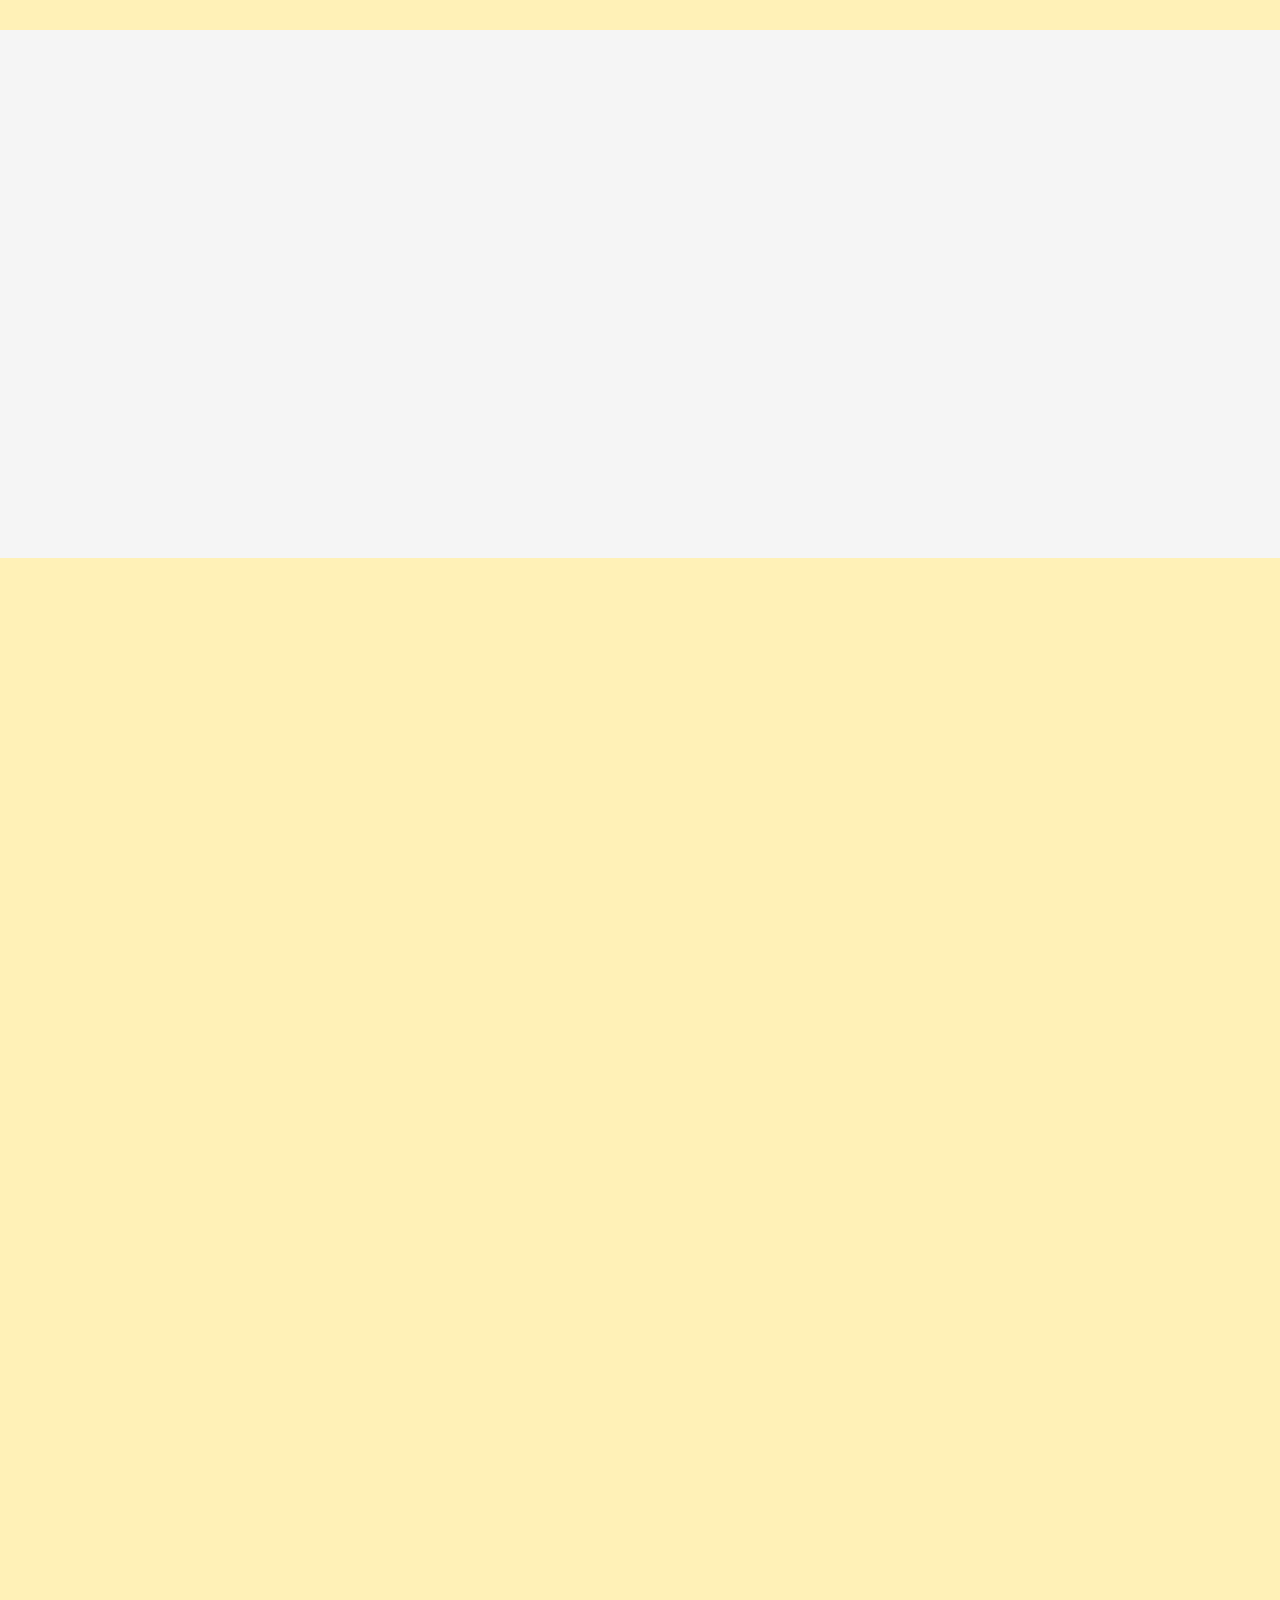
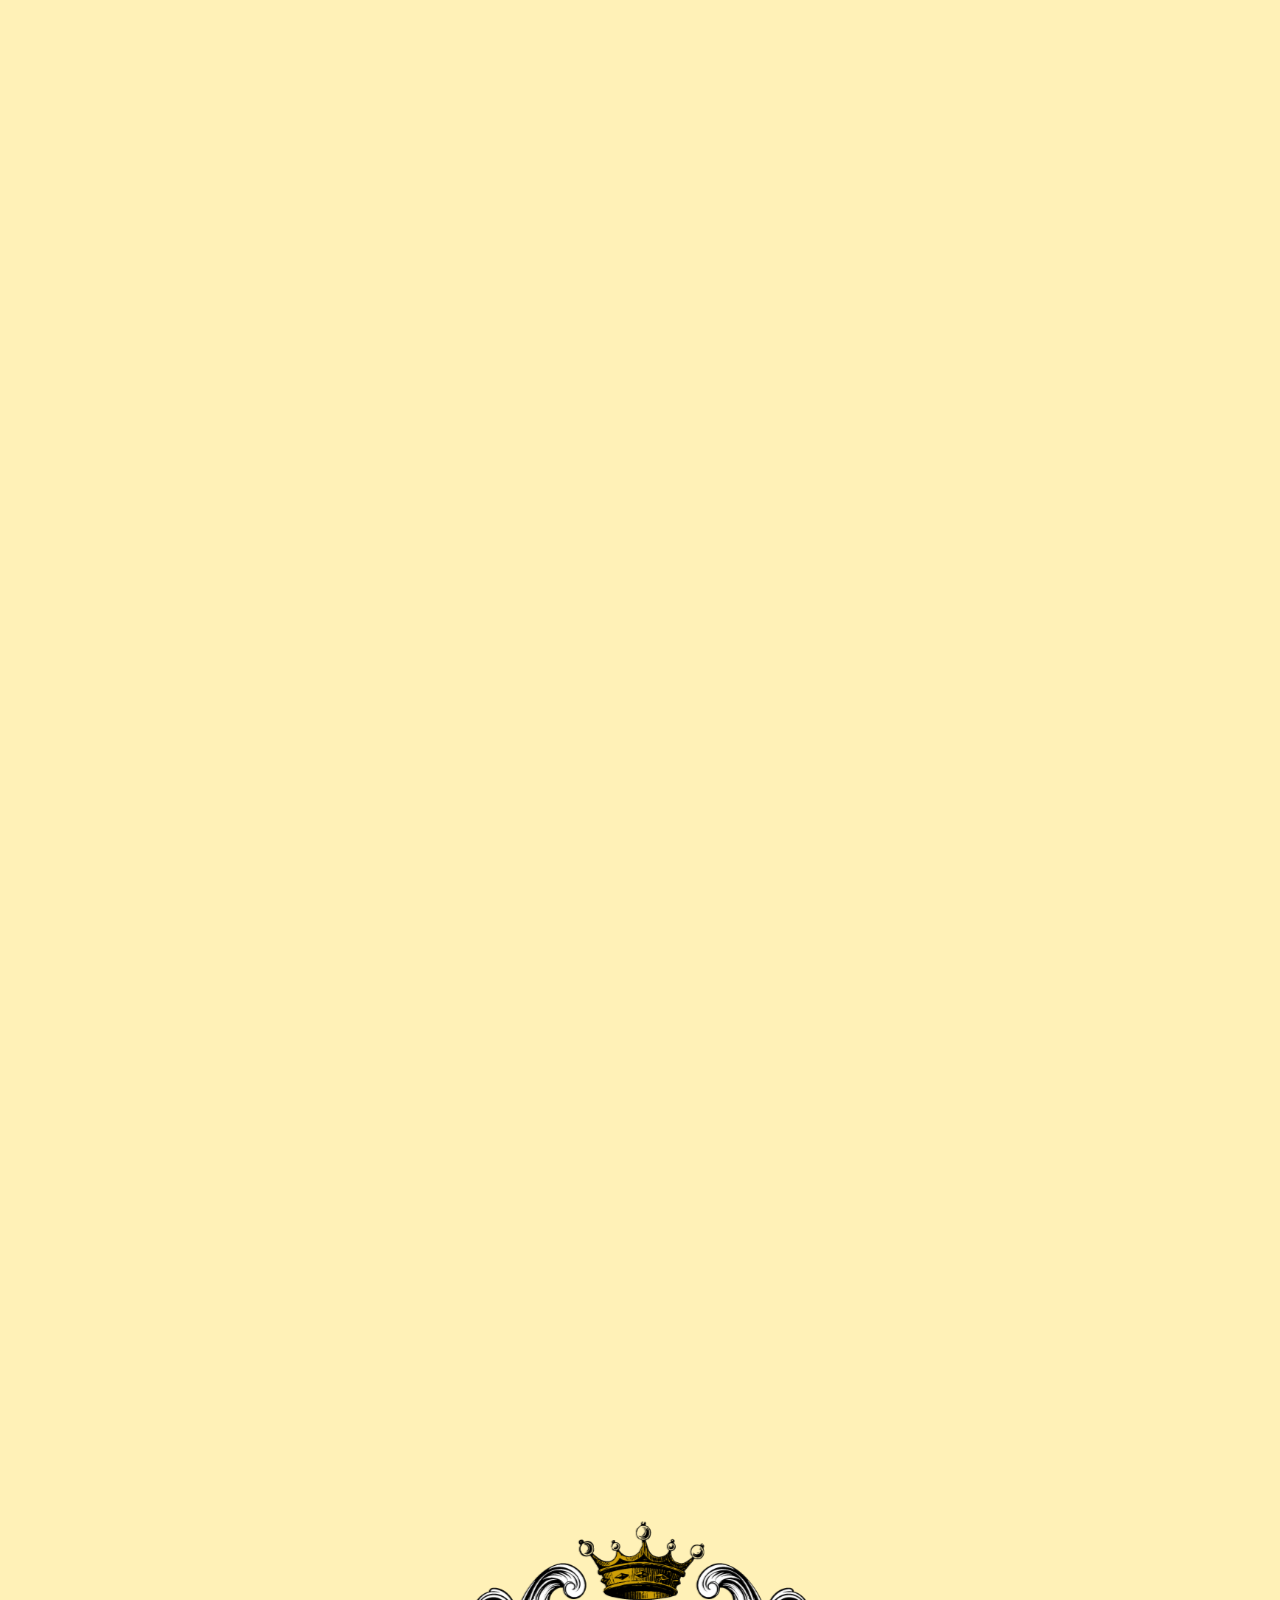
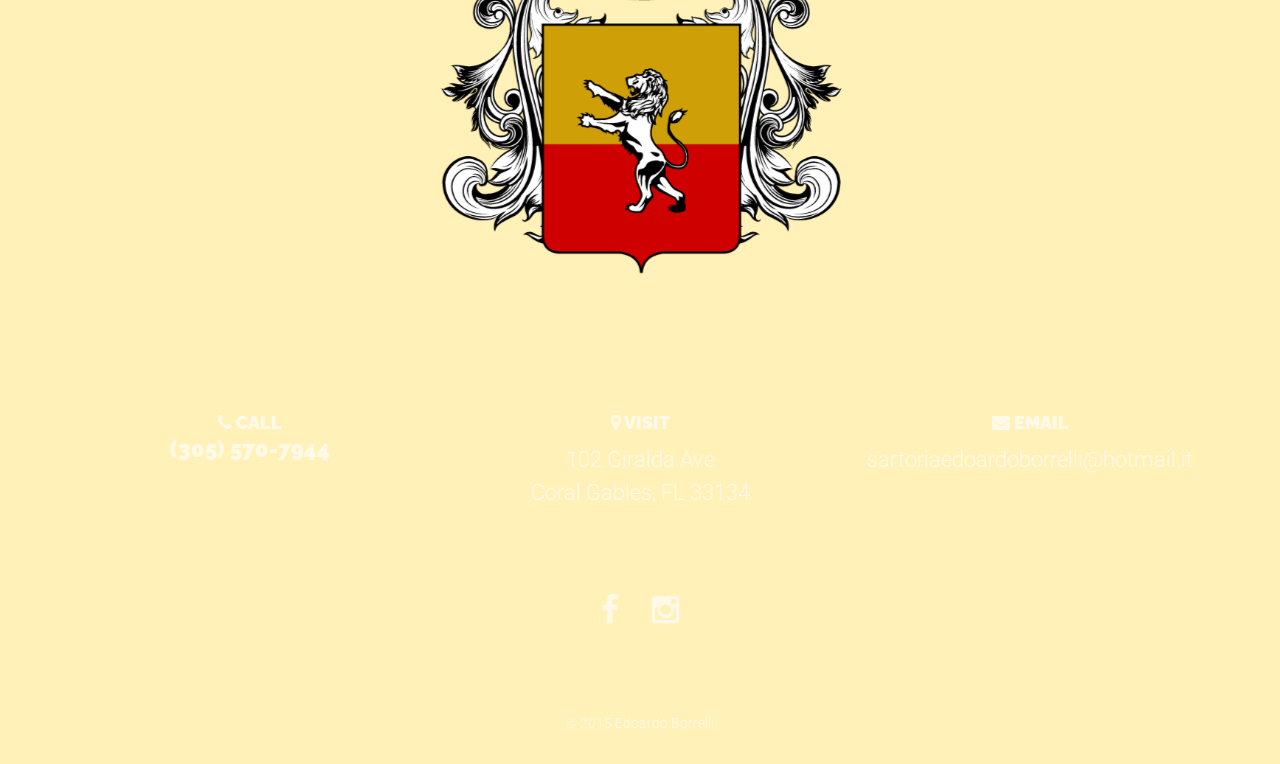
==== commit 94499a03: "updated pictures from mariano" ====
--- a/public/index.html
+++ b/public/index.html
@@ -14,8 +14,8 @@
     <!-- Font Awesome -->
     <link href="assets/font-awesome/css/font-awesome.min.css" rel="stylesheet" type="text/css">
     <!-- Default Fonts -->
-    <link href='http://fonts.googleapis.com/css?family=Roboto:400,100,100italic,300,300italic,400italic,500,500italic,700,700italic,900,900italic' rel='stylesheet' type='text/css'>
-    <link href='http://fonts.googleapis.com/css?family=Raleway:400,100,200,300,600,500,700,800,900' rel='stylesheet' type='text/css'>
+    <link href='http://fonts.googleapis.com/css?family=Roboto:400,100,100italic,400,400italic,400italic,500,500italic,700,700italic,900,900italic' rel='stylesheet' type='text/css'>
+    <link href='http://fonts.googleapis.com/css?family=Raleway:400,100,200,400,600,500,700,800,900' rel='stylesheet' type='text/css'>
     <!-- Modern Style Fonts (Include these is you are using body.modern!) -->
     <link href='http://fonts.googleapis.com/css?family=Montserrat:400,700' rel='stylesheet' type='text/css'>
     <link href='http://fonts.googleapis.com/css?family=Cardo:400,400italic,700' rel='stylesheet' type='text/css'>
@@ -161,7 +161,8 @@
     </aside>
        <section id="process" class="bg-gray">
         <div class="container text-center wow fadeIn">
-            <center><img src="assets/img/good4.png" class="img-responsive" alt=""></center>
+            <center><img src="assets/img/good4.png" class="img-responsive" alt=""
+                \></center>
             <h2>Our Process</h2>
             <hr class="colored">
             <p>Each item is made exclusively by hand, follwing the dictates of the old school tailoring.</p>
@@ -558,19 +559,36 @@
                             <p>An inside look at some of the items we've acquired.</p>
                         </div>
                         <div class="col-lg-12">
+                            <img src="assets/img/shi1.jpg" height="400px" width="400px" class="img-responsive img-centered" alt="">
+                            <img src="assets/img/shi2.jpg" height="400px" width="400px" class="img-responsive img-centered" alt="">
+                            <img src="assets/img/shi3.jpg" height="400px" width="400px" class="img-responsive img-centered" alt="">
+                            <img src="assets/img/shi4.jpg" height="400px" width="400px" class="img-responsive img-centered" alt="">
+                            <img src="assets/img/shi5.jpg" height="400px" width="400px" class="img-responsive img-centered" alt="">
+                            <img src="assets/img/shi6.jpg" height="400px" width="400px" class="img-responsive img-centered" alt="">
+                            <img src="assets/img/shi7.jpg" height="400px" width="400px" class="img-responsive img-centered" alt="">
+                            <img src="assets/img/shi8.jpg" height="400px" width="400px" class="img-responsive img-centered" alt="">
+                            <img src="assets/img/shi9.jpg" height="400px" width="400px" class="img-responsive img-centered" alt="">
+                            <img src="assets/img/shi10.jpg" height="400px" width="400px" class="img-responsive img-centered" alt="">
+                            <img src="assets/img/shi11.jpg" height="400px" width="400px" class="img-responsive img-centered" alt="">
+                            <img src="assets/img/shi12.jpg" height="400px" width="400px" class="img-responsive img-centered" alt="">
+                            <img src="assets/img/shi13.jpg" height="400px" width="400px" class="img-responsive img-centered" alt="">
+                            <img src="assets/img/shi14.jpg" height="400px" width="400px" class="img-responsive img-centered" alt="">
+                            <img src="assets/img/shi15.jpg" height="400px" width="400px" class="img-responsive img-centered" alt="">
+                            <img src="assets/img/shi16.jpg" height="400px" width="400px" class="img-responsive img-centered" alt="">
+                            <img src="assets/img/shi17.jpg" height="400px" width="400px" class="img-responsive img-centered" alt="">
                             <img src="assets/img/shirt11.png" height="500px" width="500px" class="img-responsive img-centered" alt="">
-                            <img src="assets/img/shirt13.png" height="300px" width="300px" class="img-responsive img-centered" alt="">
-                            <img src="assets/img/shirt14.png" height="300px" width="300px" class="img-responsive img-centered" alt="">
-                            <img src="assets/img/shirt15.png" height="300px" width="300px" class="img-responsive img-centered" alt="">
-                            <img src="assets/img/shirt16.png" height="300px" width="300px" class="img-responsive img-centered" alt="">
-                            <img src="assets/img/shirt17.png" height="300px" width="300px" class="img-responsive img-centered" alt="">
-                            <img src="assets/img/shirt18.png" height="300px" width="300px" class="img-responsive img-centered" alt="">
-                            <img src="assets/img/shirt19.png" height="300px" width="300px" class="img-responsive img-centered" alt="">
-                            <img src="assets/img/shirt20.png" height="300px" width="300px" class="img-responsive img-centered" alt="">
-                            <img src="assets/img/shirt21.png" height="300px" width="300px" class="img-responsive img-centered" alt="">
-                            <img src="assets/img/shirt22.png" height="300px" width="300px" class="img-responsive img-centered" alt="">
-                            <img src="assets/img/shirt23.png" height="300px" width="300px" class="img-responsive img-centered" alt="">
-                            <img src="assets/img/shirt24.png" height="300px" width="300px"  class="img-responsive img-centered" alt="">
+                            <img src="assets/img/shirt13.png" height="400px" width="400px" class="img-responsive img-centered" alt="">
+                            <img src="assets/img/shirt14.png" height="400px" width="400px" class="img-responsive img-centered" alt="">
+                            <img src="assets/img/shirt15.png" height="400px" width="400px" class="img-responsive img-centered" alt="">
+                            <img src="assets/img/shirt16.png" height="400px" width="400px" class="img-responsive img-centered" alt="">
+                            <img src="assets/img/shirt17.png" height="400px" width="400px" class="img-responsive img-centered" alt="">
+                            <img src="assets/img/shirt18.png" height="400px" width="400px" class="img-responsive img-centered" alt="">
+                            <img src="assets/img/shirt19.png" height="400px" width="400px" class="img-responsive img-centered" alt="">
+                            <img src="assets/img/shirt20.png" height="400px" width="400px" class="img-responsive img-centered" alt="">
+                            <img src="assets/img/shirt21.png" height="400px" width="400px" class="img-responsive img-centered" alt="">
+                            <img src="assets/img/shirt22.png" height="400px" width="400px" class="img-responsive img-centered" alt="">
+                            <img src="assets/img/shirt23.png" height="400px" width="400px" class="img-responsive img-centered" alt="">
+                            <img src="assets/img/shirt24.png" height="400px" width="400px"  class="img-responsive img-centered" alt="">
 
 
                         
@@ -600,18 +618,27 @@
                             <p>Take a look at our handmade shoes!</p></b>
                         </div>
                         <div class="col-lg-12">
-                            <img src="assets/img/shoe1.png" height="300px" width="300px" class="img-responsive img-centered" alt="">
-                            <img src="assets/img/shoe2.png" height="300px" width="300px" class="img-responsive img-centered" alt="">
-                            <img src="assets/img/shoe3.png" height="300px" width="300px" class="img-responsive img-centered" alt="">
-                            <img src="assets/img/shoe4.png" height="300px" width="300px" class="img-responsive img-centered" alt="">
-                            <img src="assets/img/shoe5.png" height="300px" width="300px" class="img-responsive img-centered" alt="">
-                            <img src="assets/img/shoe6.png" height="300px" width="300px" class="img-responsive img-centered" alt="">
-                            <img src="assets/img/shoe7.png" height="300px" width="300px" class="img-responsive img-centered" alt="">
-                            <img src="assets/img/shoe8.png"height="300px" width="300px" class="img-responsive img-centered" alt="">
-                            <img src="assets/img/shoe9.png" height="300px" width="300px" class="img-responsive img-centered" alt="">
-                            <img src="assets/img/shoe10.png" height="300px" width="300px" class="img-responsive img-centered" alt="">
-                            <img src="assets/img/shoe11.png" height="300px" width="300px" class="img-responsive img-centered" alt="">
-                            <img src="assets/img/shoe12.png" height="300px" width="300px" class="img-responsive img-centered" alt="">
+                            <img src="assets/img/sh1.jpg" height="400px" width="400px" class="img-responsive img-centered" alt="">
+                            <img src="assets/img/sh2.jpg" height="400px" width="400px" class="img-responsive img-centered" alt="">
+                            <img src="assets/img/sh3.jpg" height="400px" width="400px" class="img-responsive img-centered" alt="">
+                            <img src="assets/img/sh4.jpg" height="400px" width="400px" class="img-responsive img-centered" alt="">
+                            <img src="assets/img/sh5.jpg" height="400px" width="400px" class="img-responsive img-centered" alt="">
+                            <img src="assets/img/sh6.jpg" height="400px" width="400px" class="img-responsive img-centered" alt="">
+                            <img src="assets/img/sh7.jpg" height="400px" width="400px" class="img-responsive img-centered" alt="">
+                            <img src="assets/img/sh8.jpg" height="400px" width="400px" class="img-responsive img-centered" alt="">
+                            <img src="assets/img/sh9.jpg" height="400px" width="400px" class="img-responsive img-centered" alt="">
+                            <img src="assets/img/shoe1.png" height="400px" width="400px" class="img-responsive img-centered" alt="">
+                            <img src="assets/img/shoe2.png" height="400px" width="400px" class="img-responsive img-centered" alt="">
+                            <img src="assets/img/shoe3.png" height="400px" width="400px" class="img-responsive img-centered" alt="">
+                            <img src="assets/img/shoe4.png" height="400px" width="400px" class="img-responsive img-centered" alt="">
+                            <img src="assets/img/shoe5.png" height="400px" width="400px" class="img-responsive img-centered" alt="">
+                            <img src="assets/img/shoe6.png" height="400px" width="400px" class="img-responsive img-centered" alt="">
+                            <img src="assets/img/shoe7.png" height="400px" width="400px" class="img-responsive img-centered" alt="">
+                            <img src="assets/img/shoe8.png"height="400px" width="400px" class="img-responsive img-centered" alt="">
+                            <img src="assets/img/shoe9.png" height="400px" width="400px" class="img-responsive img-centered" alt="">
+                            <img src="assets/img/shoe10.png" height="400px" width="400px" class="img-responsive img-centered" alt="">
+                            <img src="assets/img/shoe11.png" height="400px" width="400px" class="img-responsive img-centered" alt="">
+                            <img src="assets/img/shoe12.png" height="400px" width="400px" class="img-responsive img-centered" alt="">
                         
                        
                             <button type="button" class="btn btn-default" data-dismiss="modal"><i class="fa fa-times"></i> Close</button></div>
@@ -639,23 +666,29 @@
                             <p>Our customers always leave with a smile!</p></b>
                         </div>
                         <div class="col-lg-12">
-                            <img src="assets/img/happy3.png" height="300px" width="300px" class="img-responsive img-centered" alt="">
-                            <img src="assets/img/romeo.png" height="300px" width="300px" class="img-responsive img-centered" alt="">
-                            <img src="assets/img/maria.png" height="300px" width="300px" class="img-responsive img-centered" alt="">
-                            <img src="assets/img/happy1.png" height="300px" width="300px"  class="img-responsive img-centered" alt="">
-                            <img src="assets/img/happy2.png" height="300px" width="300px" class="img-responsive img-centered" alt="">
+                            <img src="assets/img/happy3.png" height="400px" width="400px" class="img-responsive img-centered" alt="">
+                            <img src="assets/img/romeo.png" height="400px" width="400px" class="img-responsive img-centered" alt="">
+                            <img src="assets/img/maria.png" height="400px" width="400px" class="img-responsive img-centered" alt="">
+                            <img src="assets/img/happy1.png" height="400px" width="400px"  class="img-responsive img-centered" alt="">
+                            <img src="assets/img/happy2.png" height="400px" width="400px" class="img-responsive img-centered" alt="">
                             
-                            <img src="assets/img/happy5.png" height="300px" width="300px" class="img-responsive img-centered" alt="">
-                            <img src="assets/img/happy6.png" height="300px" width="300px" class="img-responsive img-centered" alt="">
-                            <img src="assets/img/happy7.png" height="300px" width="300px" class="img-responsive img-centered" alt="">
-                            <img src="assets/img/happy8.png"height="300px" width="300px"  class="img-responsive img-centered" alt="">
-                            <img src="assets/img/happy9.png" height="300px" width="300px" class="img-responsive img-centered" alt="">
-                            <img src="assets/img/happy10.png" height="300px" width="300px" class="img-responsive img-centered" alt="">
-                            <img src="assets/img/happy11.png" height="300px" width="300px" class="img-responsive img-centered" alt="">
-                            <img src="assets/img/happy13.png"height="300px" width="300px"  class="img-responsive img-centered" alt="">
-                            <img src="assets/img/happy14.png" height="300px" width="300px" class="img-responsive img-centered" alt="">
-                            <img src="assets/img/happy12.png" height="300px" width="300px" class="img-responsive img-centered" alt="">
-                            <center><b>Randall</b></center>
+                            <img src="assets/img/happy5.png" height="400px" width="400px" class="img-responsive img-centered" alt="">
+                            <img src="assets/img/ha1.jpg" height="400px" width="400px" class="img-responsive img-centered" alt="">
+                            <img src="assets/img/ha2.jpg" height="400px" width="400px" class="img-responsive img-centered" alt="">
+                            <img src="assets/img/ha3.jpg" height="400px" width="400px" class="img-responsive img-centered" alt="">
+                            <img src="assets/img/ha4.jpg" height="400px" width="400px" class="img-responsive img-centered" alt="">
+                            <img src="assets/img/ha5.jpg" height="400px" width="400px" class="img-responsive img-centered" alt="">
+                            <img src="assets/img/ha6.jpg" height="400px" width="400px" class="img-responsive img-centered" alt="">
+                            <img src="assets/img/ha7.jpg" height="400px" width="400px" class="img-responsive img-centered" alt="">
+                            <img src="assets/img/happy7.png" height="400px" width="400px" class="img-responsive img-centered" alt="">
+                            <img src="assets/img/happy8.png"height="400px" width="400px"  class="img-responsive img-centered" alt="">
+                            <img src="assets/img/happy9.png" height="400px" width="400px" class="img-responsive img-centered" alt="">
+                            <img src="assets/img/happy10.png" height="400px" width="400px" class="img-responsive img-centered" alt="">
+                            <img src="assets/img/happy11.png" height="400px" width="400px" class="img-responsive img-centered" alt="">
+                            <img src="assets/img/happy13.png"height="400px" width="400px"  class="img-responsive img-centered" alt="">
+                            <img src="assets/img/happy14.png" height="400px" width="400px" class="img-responsive img-centered" alt="">
+                            <img src="assets/img/happy12.png" height="400px" width="400px" class="img-responsive img-centered" alt="">
+                            
 
                         
                         
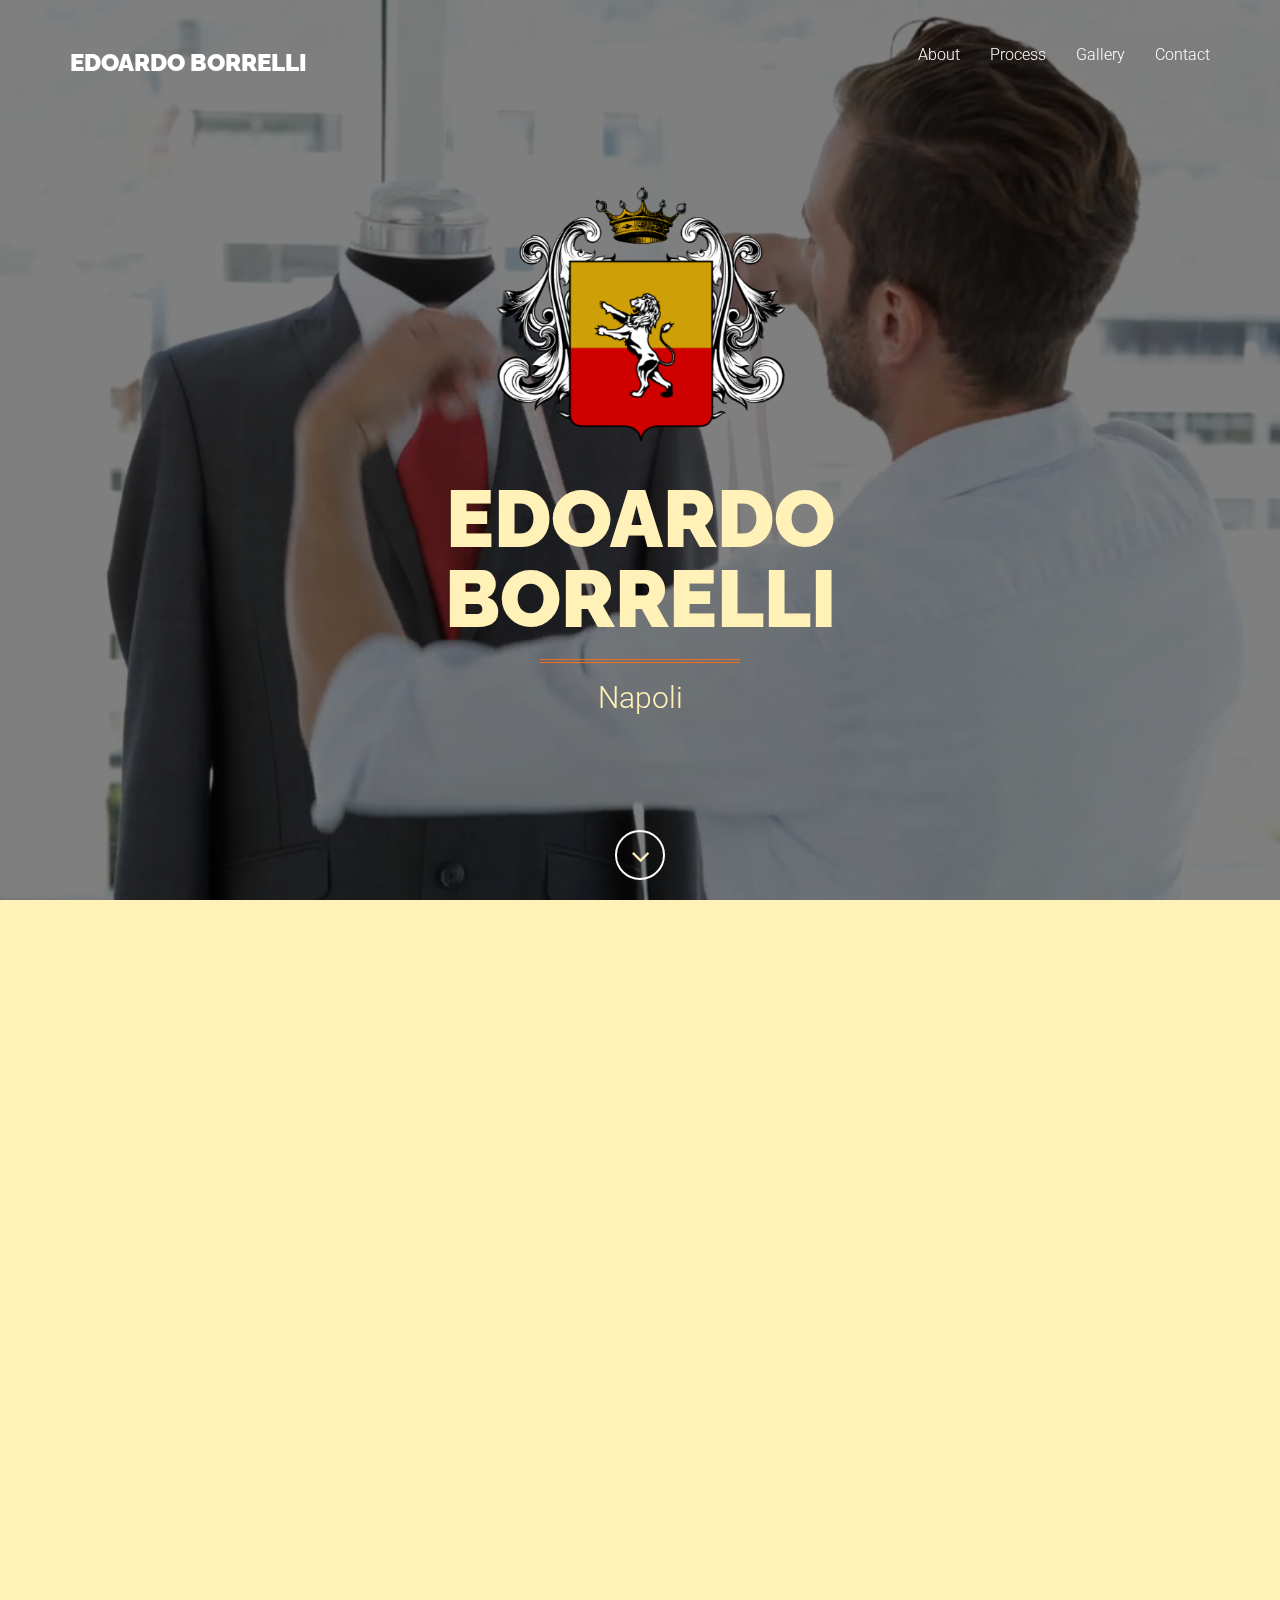
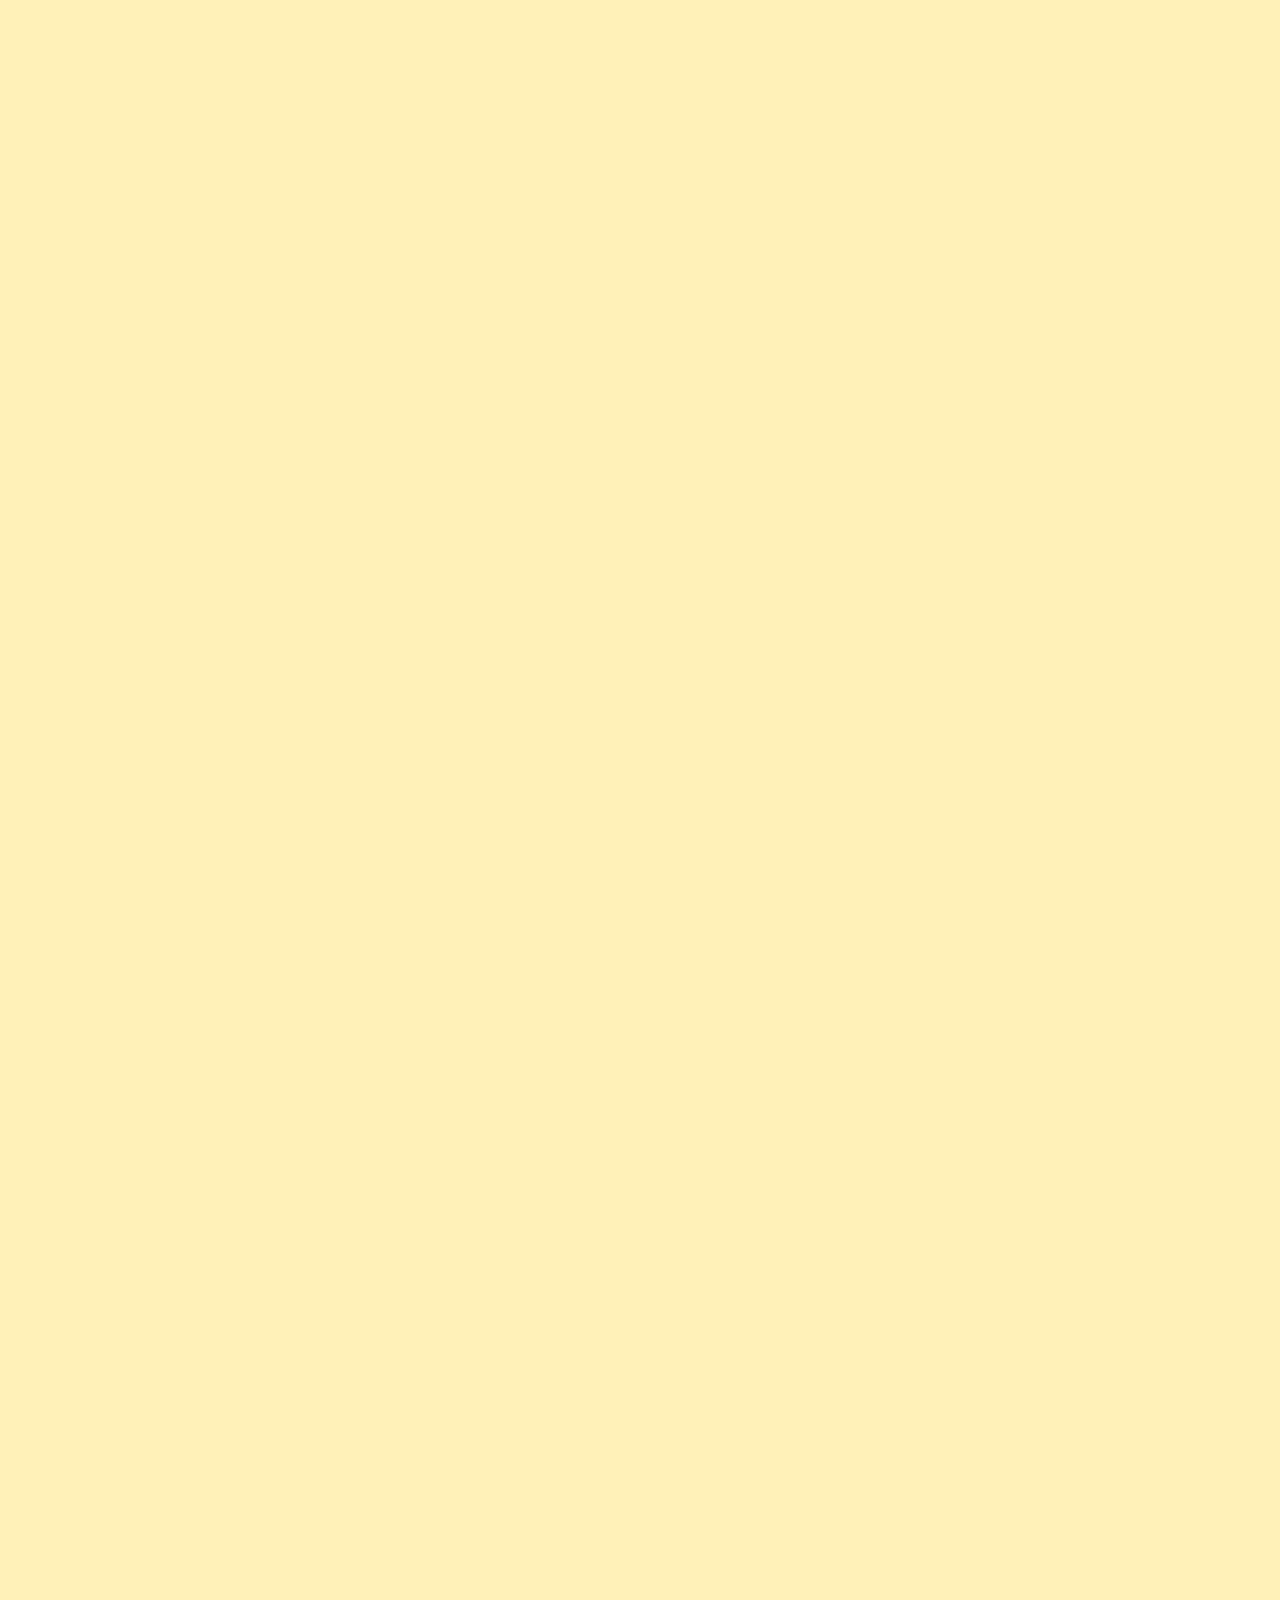
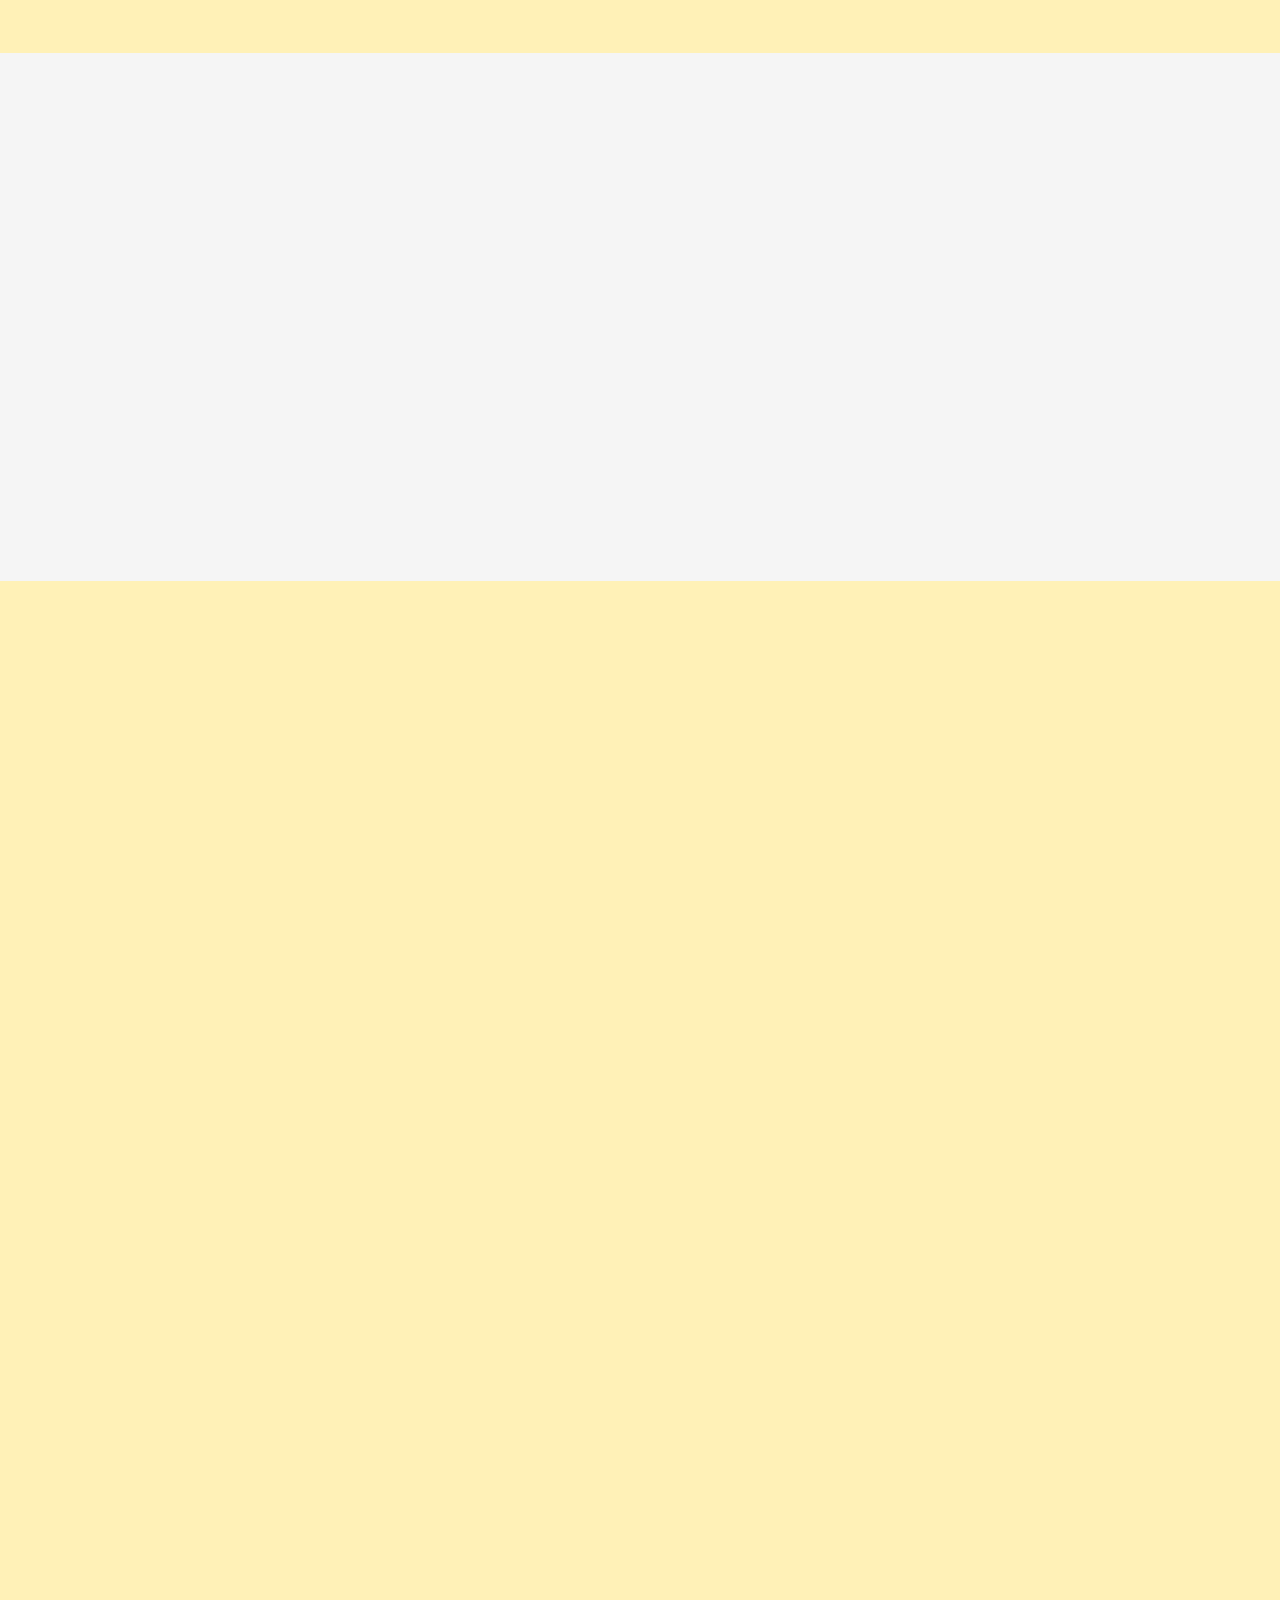
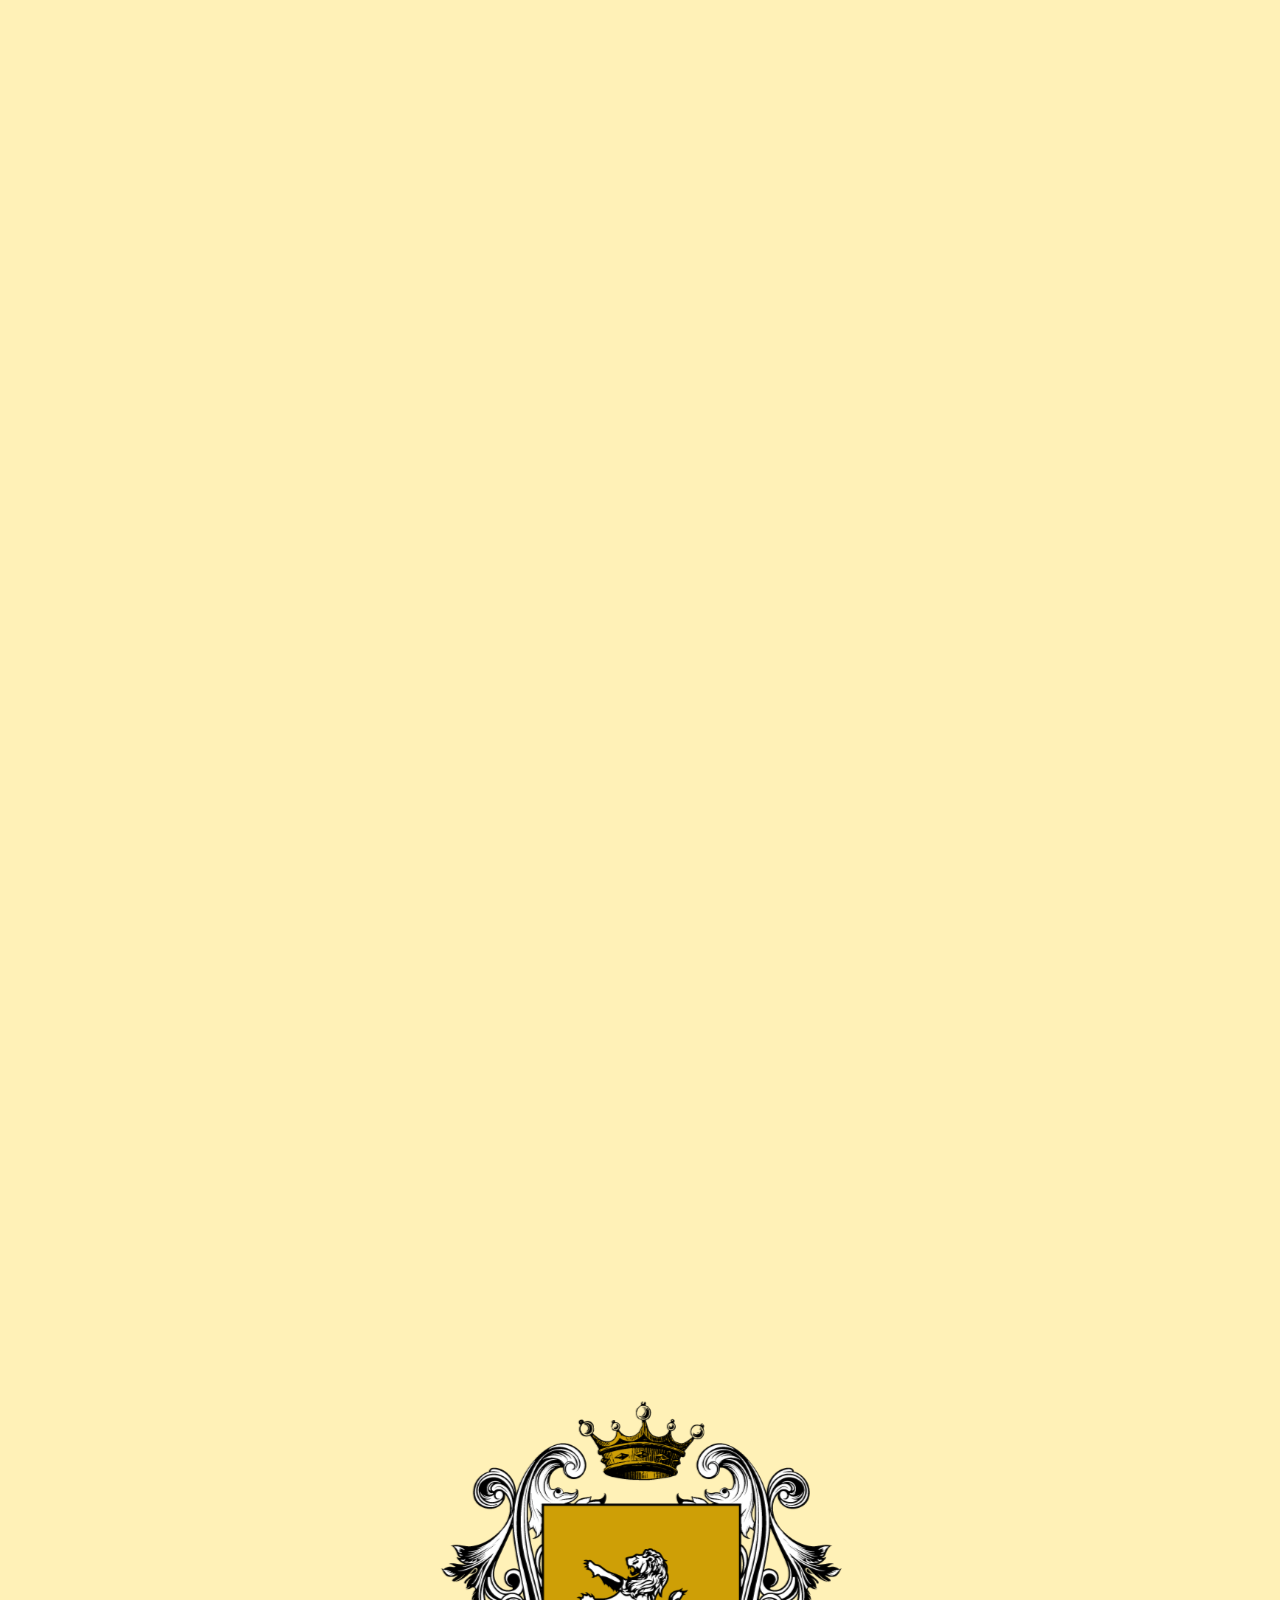
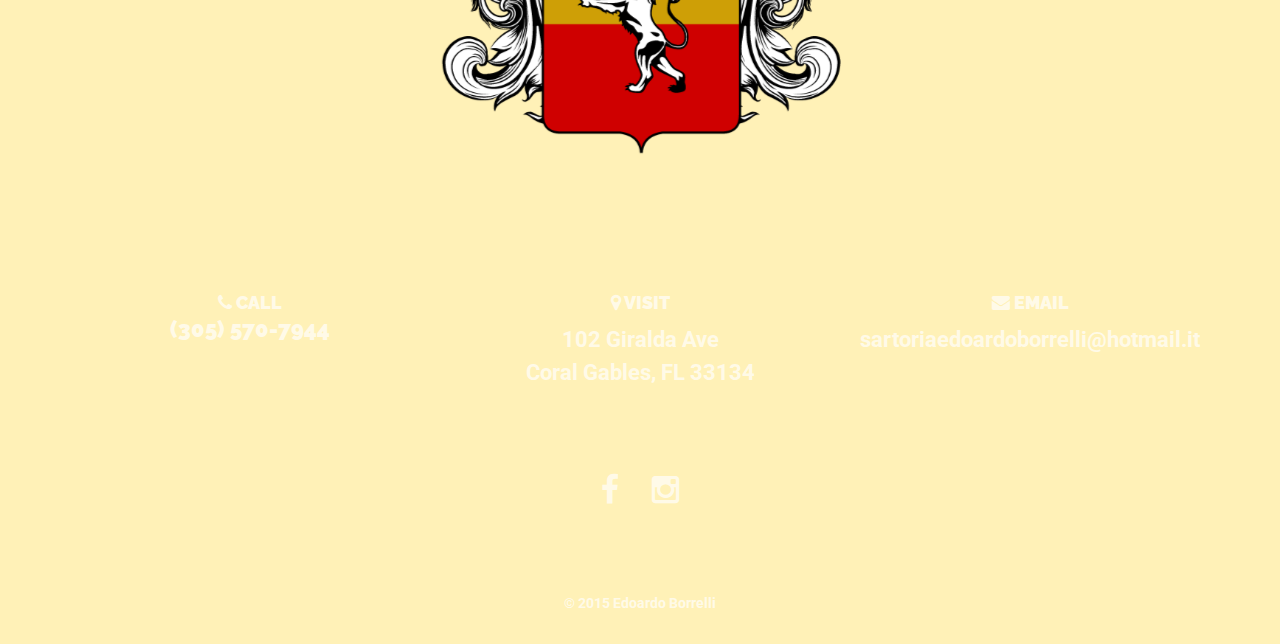
==== commit 62d461c3: "push" ====
--- a/public/index.html
+++ b/public/index.html
@@ -30,22 +30,9 @@
     <link href="assets/css/plugins/background.css" rel="stylesheet" type="text/css">
     <link href="assets/css/plugins/animate.css" rel="stylesheet" type="text/css">
     <!-- Vitality Theme CSS -->
-    <!-- Uncomment the color scheme you want to use. -->
-    <!-- <link href="assets/css/vitality-red.css" rel="stylesheet" type="text/css"> -->
-    <!-- <link href="assets/css/vitality-aqua.css" rel="stylesheet" type="text/css"> -->
-    <!-- <link href="assets/css/vitality-blue.css" rel="stylesheet" type="text/css"> -->
-    <!-- <link href="assets/css/vitality-green.css" rel="stylesheet" type="text/css"> -->
+   
     <link href="assets/css/vitality-orange.css" rel="stylesheet" type="text/css">
-    <!-- <link href="assets/css/vitality-pink.css" rel="stylesheet" type="text/css"> -->
-    <!-- <link href="assets/css/vitality-purple.css" rel="stylesheet" type="text/css"> -->
-    <!-- <link href="assets/css/vitality-tan.css" rel="stylesheet" type="text/css"> -->
-    <!-- <link href="assets/css/vitality-turquoise.css" rel="stylesheet" type="text/css"> -->
-    <!-- <link href="assets/css/vitality-yellow.css" rel="stylesheet" type="text/css"> -->
-    <!-- IE8 support for HTML5 elements and media queries -->
-    <!--[if lt IE 9]>
-      <script src="https://oss.maxcdn.com/libs/html5shiv/3.7.0/html5shiv.js"></script>
-      <script src="https://oss.maxcdn.com/libs/respond.js/1.3.0/respond.min.js"></script>
-    <![endif]-->
+
 </head>
 
 <body id="page-top">
@@ -97,7 +84,7 @@
             <img src="assets/img/good3.png" class="img-responsive img-centered" alt="">
             <div class="brand-name">Edoardo Borrelli</div>
             <hr class="colored">
-            <div class="brand-name-subtext">Napoli</div>
+            <div class="brand-name-subtext">Napoli</div><br>
         </div>
         <div class="scroll-down page-scroll">
             <a class="btn page-scroll" href="#about"><i class="fa fa-angle-down"></i></a>
@@ -152,7 +139,7 @@
                 <div class="col-md-10 col-md-offset-1">
                     <center><img src="assets/img/good3.png" class="img-responsive" alt=""></center>
 
-                    <span class="quote">Good <span class="text-primary">design</span> is finding that perfect balance between the way something <span class="text-primary">looks</span> and how it <span class="text-primary">feels</span>.</span>
+                    <span class="quote"><b>Good <span class="text-primary">design</span> is finding that perfect balance between the way something <span class="text-primary">looks</span> and how it <span class="text-primary">feels</b></span>.</span>
                     <hr class=" colored">
                     <a class="btn btn-outline-light page-scroll" href="#contact">Let's Find It</a>
                 </div>
@@ -210,17 +197,8 @@
                     <div class="col-md-4 col-md-push-8">
                         <div class="project-details">
                             <span class="project-name"><b>Shirt</span>
-                            <span class="project-description">Our tailored shirt provides 8 basic steps by hand:<br>
-                                <ul>
-                                    <li>Button</li>
-                                    <li>Slot</li>
-                                    <li>Armholes</li>
-                                    <li>Fourth Shoulder</li>
-                                    <li>Channel Beam</li>
-                                    <li>Neck</li>
-                                    <li>Mouche</li>
-                                    <li>Beam Fintone</li></b>
-                                </ul>
+                            <span class="project-description">Our tailored shirt provides 8 basic steps by hand<br>
+                           
                             </span>
                             <hr class="colored">
                             <a href="#portfolioModal3" data-toggle="modal" class="btn btn-outline-light">View Details <i class="fa fa-long-arrow-right fa-fw"></i></a>
@@ -490,7 +468,17 @@
                         <div class="col-lg-8 col-lg-offset-2">
                             <h2>Shirt</h2>
                             <hr class="colored">
-                            <p></p>
+                            <p>Our tailored shirt provides 8 basic steps by hand:<br>
+                                
+                                    -Button<br>
+                                    -Slot<br>
+                                    -Armholes<br>
+                                    -Fourth Shoulder<br>
+                                    -Channel Beam<br>
+                                    -Neck<br>
+                                    -Mouche<br>
+                                    -Beam Fintone</b>
+                                </p>
                         </div>
                         <div class="col-lg-12">
                             <img src="assets/img/yellow.jpg" class="img-responsive img-centered" alt=""><br>
@@ -672,7 +660,7 @@
                             <img src="assets/img/happy1.png" height="400px" width="400px"  class="img-responsive img-centered" alt="">
                             <img src="assets/img/happy2.png" height="400px" width="400px" class="img-responsive img-centered" alt="">
                             
-                            <img src="assets/img/happy5.png" height="400px" width="400px" class="img-responsive img-centered" alt="">
+                            <img src="assets/img/happy6.png" height="400px" width="400px" class="img-responsive img-centered" alt="">
                             <img src="assets/img/ha1.jpg" height="400px" width="400px" class="img-responsive img-centered" alt="">
                             <img src="assets/img/ha2.jpg" height="400px" width="400px" class="img-responsive img-centered" alt="">
                             <img src="assets/img/ha3.jpg" height="400px" width="400px" class="img-responsive img-centered" alt="">
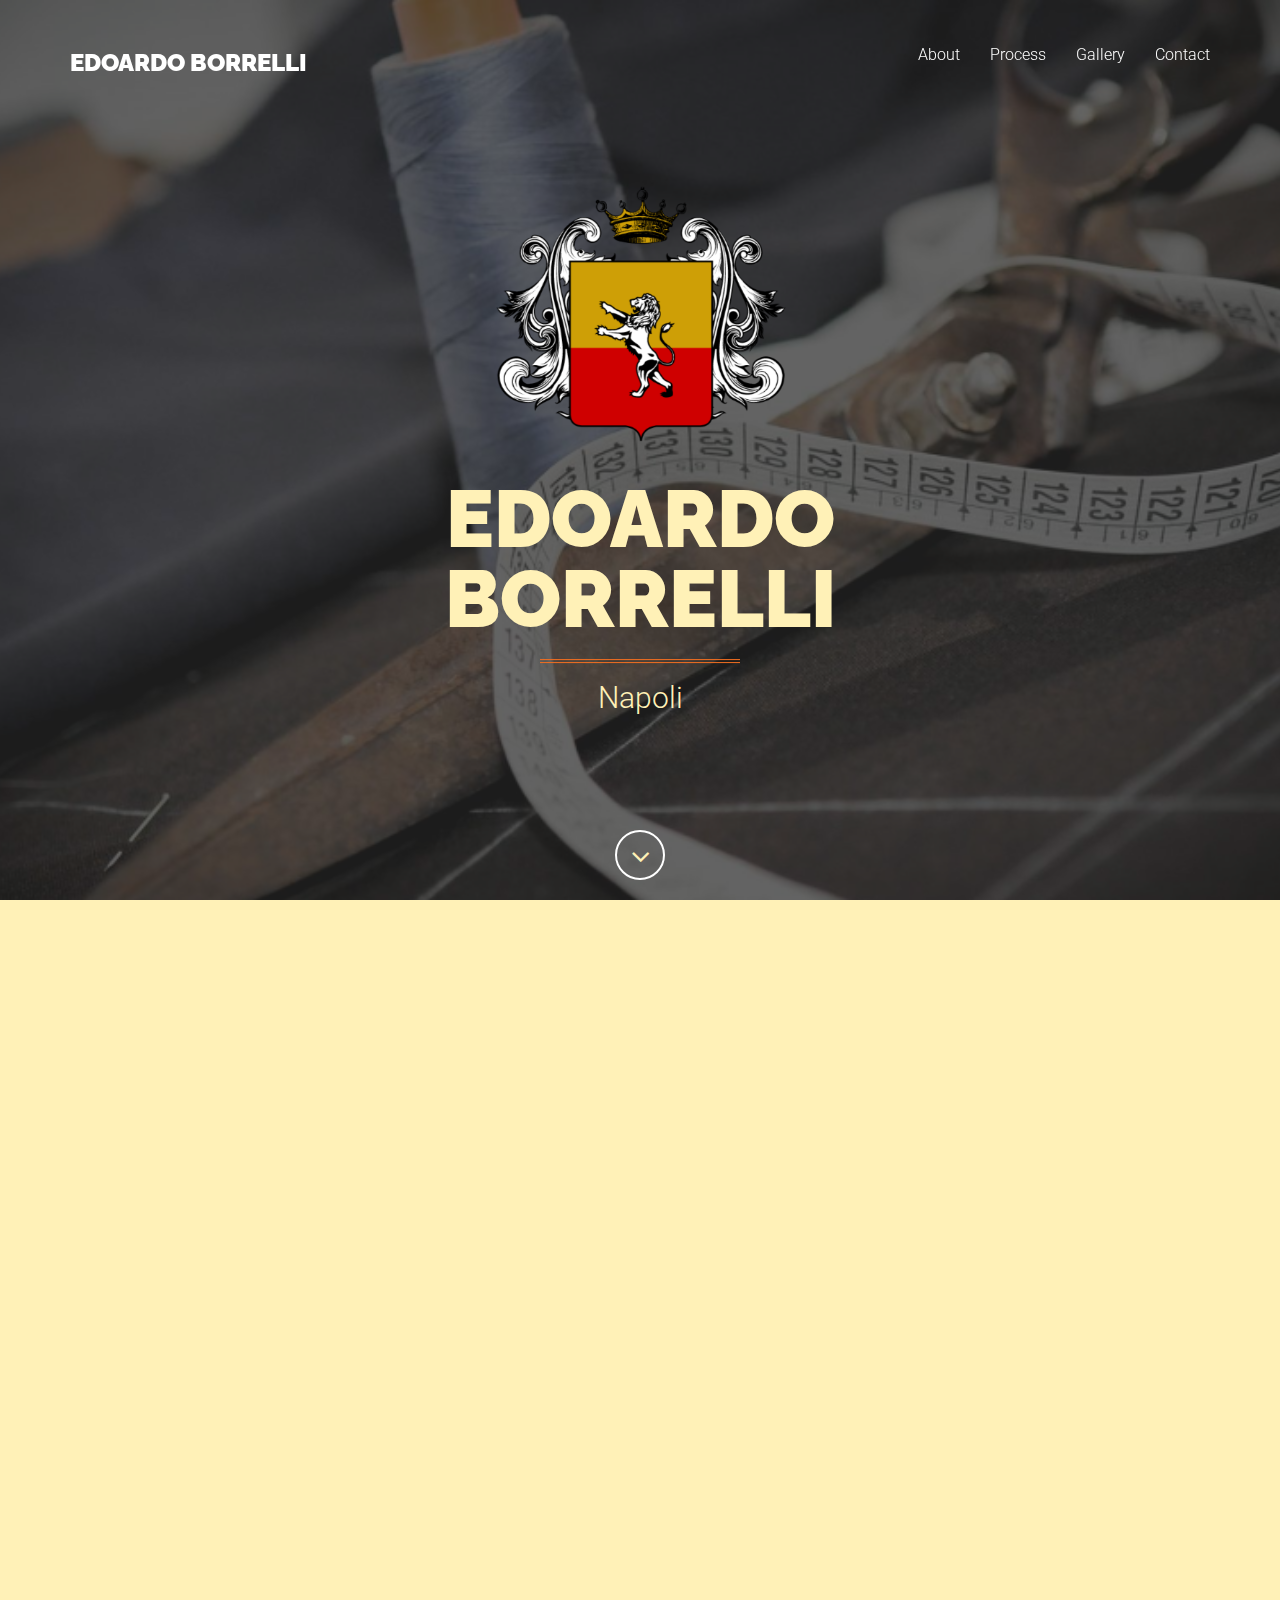
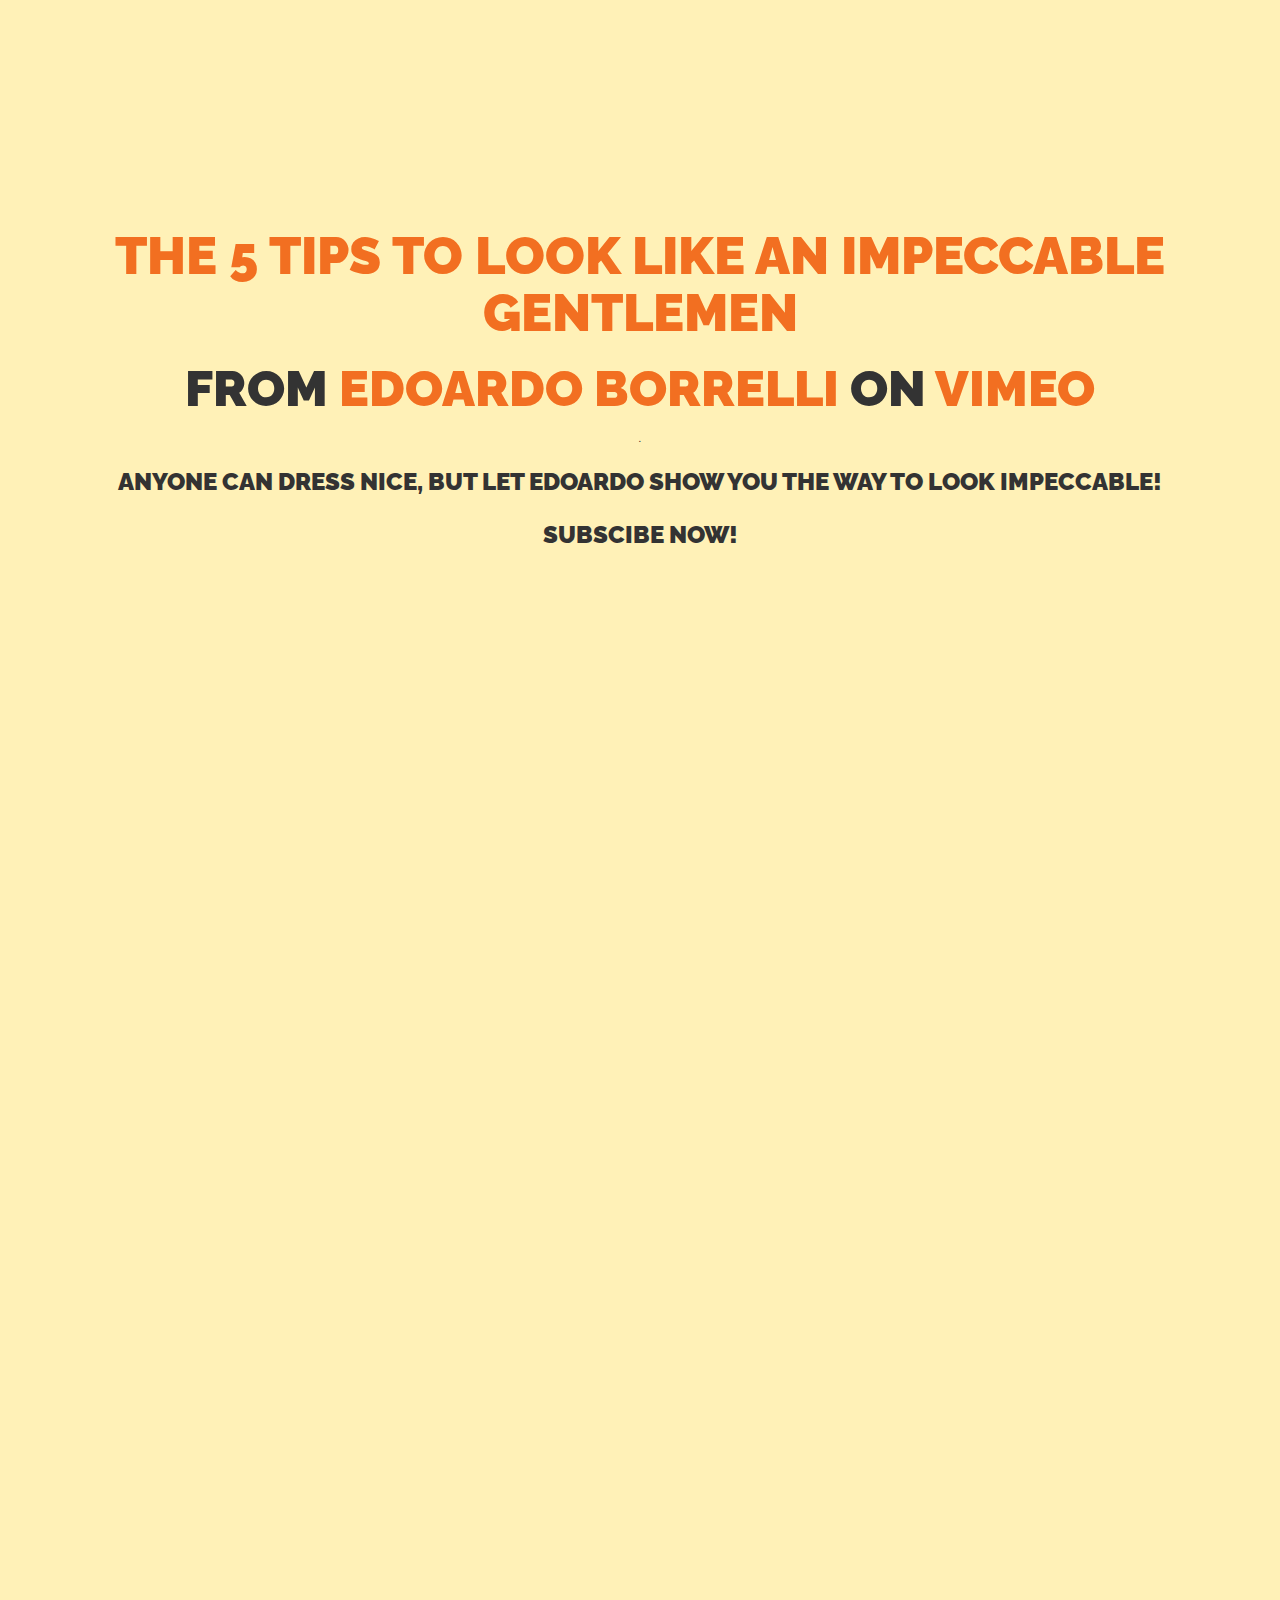
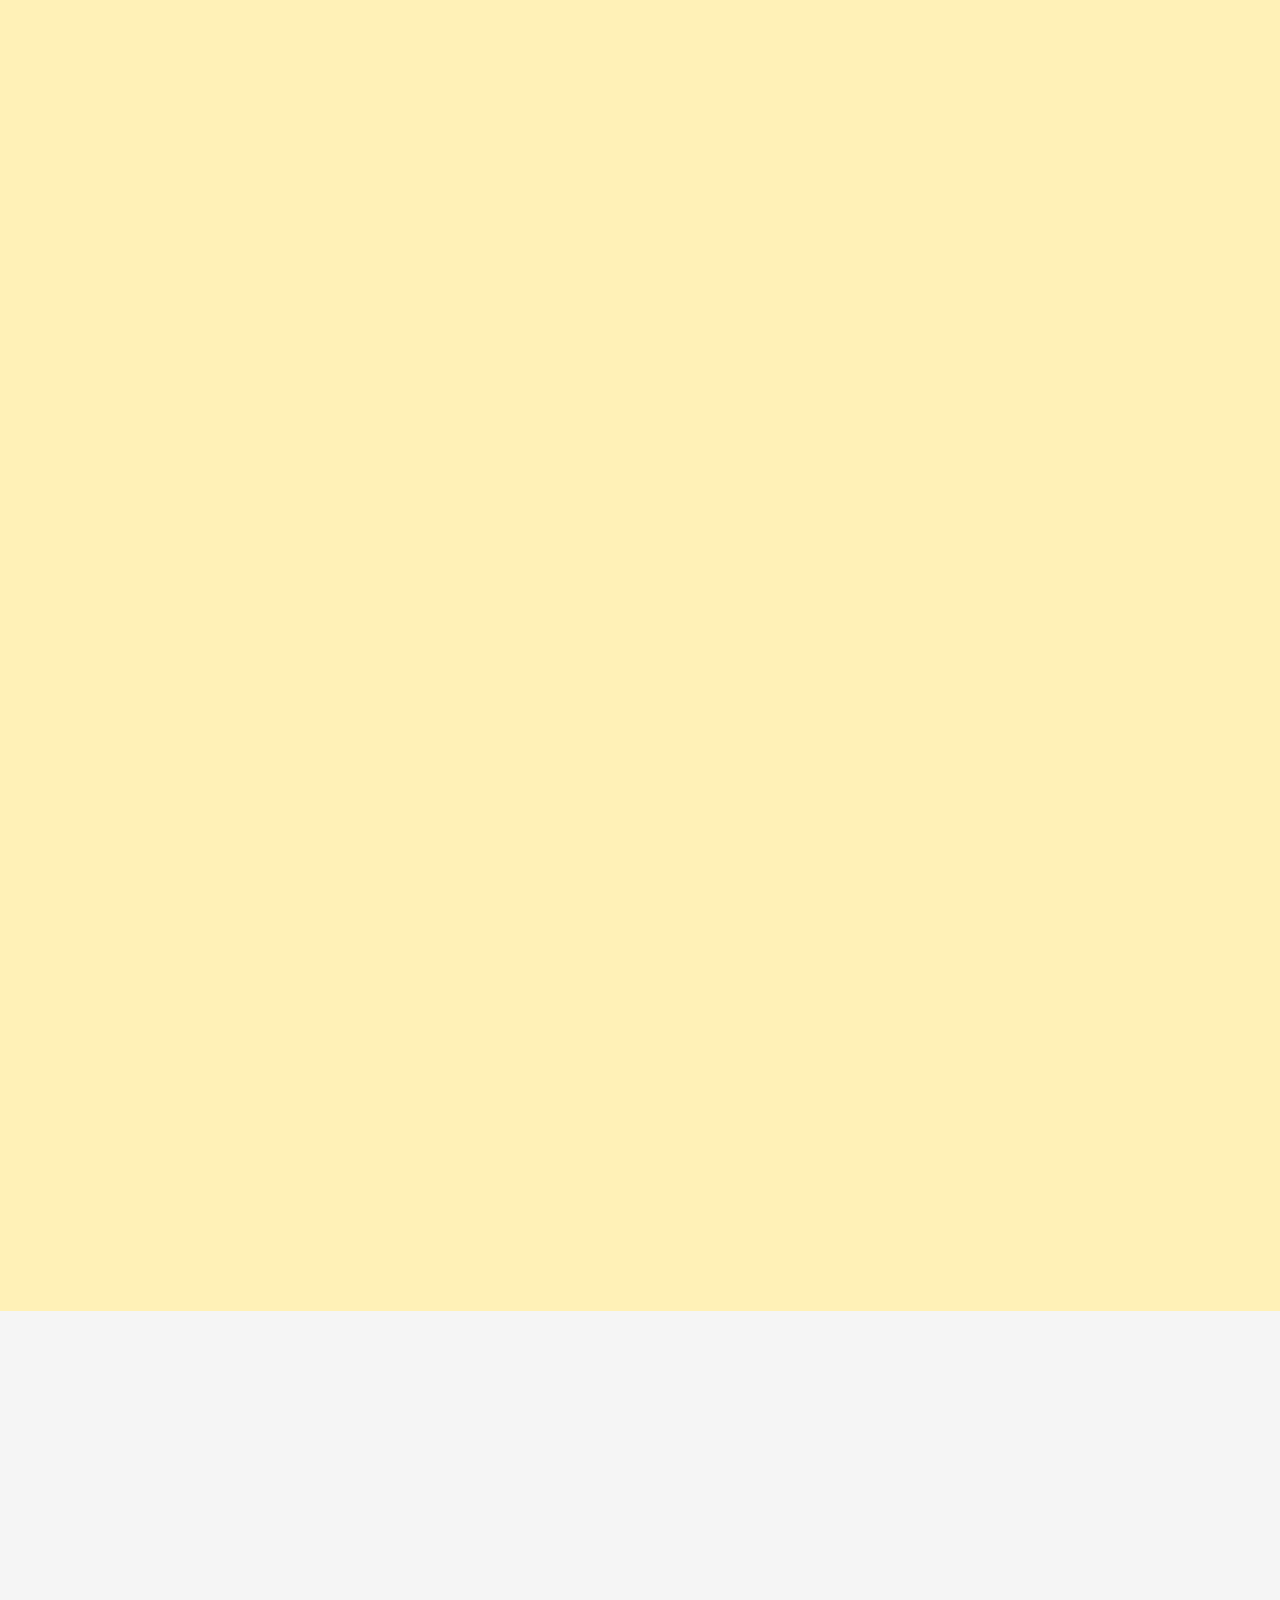
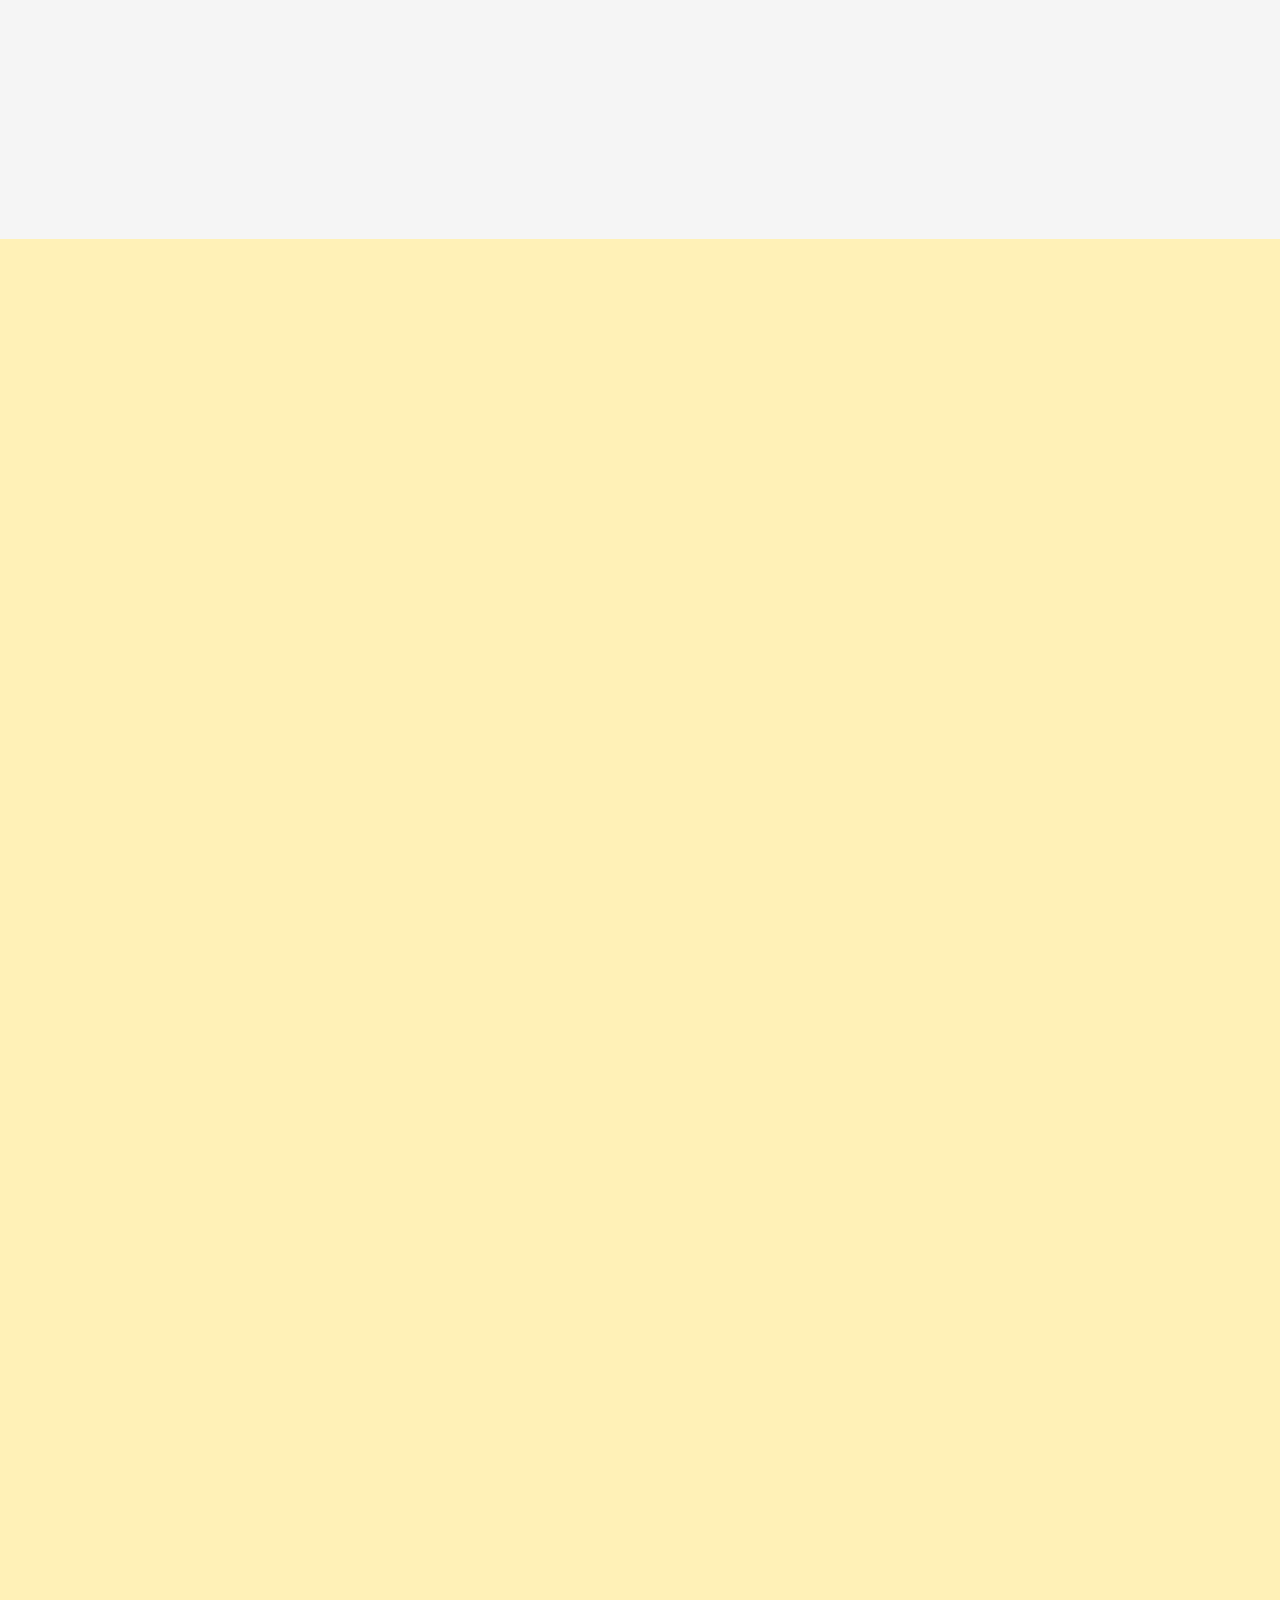
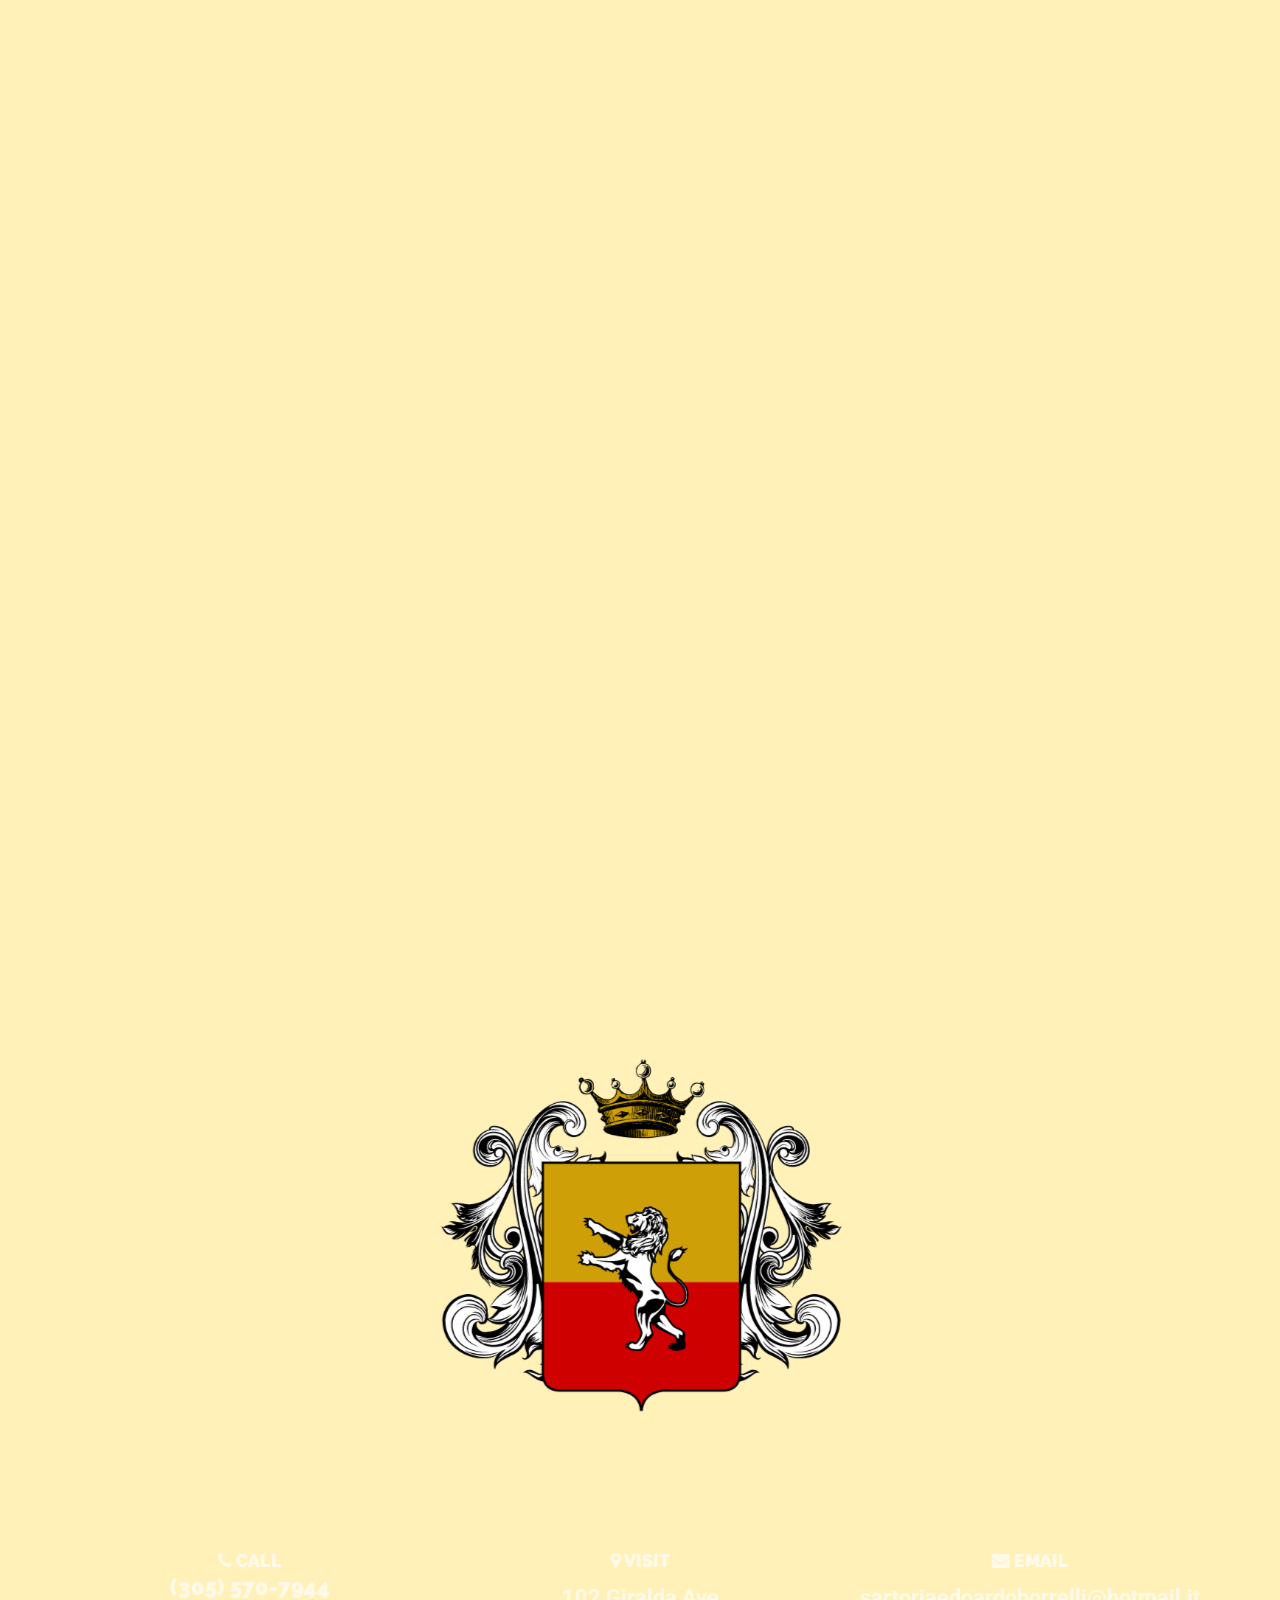
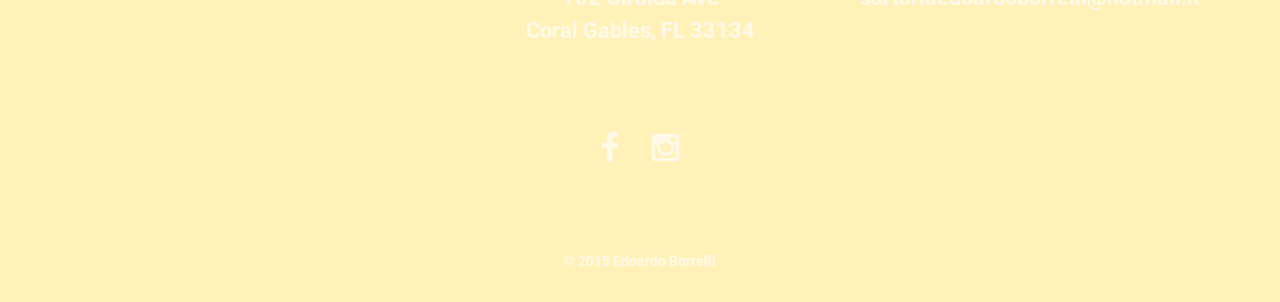
==== commit 76bd1b56: "video" ====
--- a/public/index.html
+++ b/public/index.html
@@ -41,6 +41,7 @@
     <nav class="navbar navbar-inverse navbar-fixed-top navbar-expanded">
         <div class="container">
             <!-- Brand and toggle get grouped for better mobile display -->
+           
             <div class="navbar-header">
                 <button type="button" class="navbar-toggle" data-toggle="collapse" data-target="#bs-example-navbar-collapse-1">
                     <span class="sr-only">Toggle navigation</span>
@@ -78,7 +79,9 @@
         <!-- /.container -->
     </nav>
     <!-- Instructions: Set your background image using the URL below. -->
+    
     <header class="video">
+        
         <div class="overlay"></div>
         <div class="intro-content">
             <img src="assets/img/good3.png" class="img-responsive img-centered" alt="">
@@ -90,6 +93,9 @@
             <a class="btn page-scroll" href="#about"><i class="fa fa-angle-down"></i></a>
         </div>
     </header>
+    <iframe src="https://player.vimeo.com/video/159221914?autoplay=1" width="100%" height="100%" frameborder="0" webkitallowfullscreen mozallowfullscreen allowfullscreen></iframe>
+<p><a href="https://vimeo.com/159221914"><center><h1>The 5 tips to look like an impeccable gentlemen</h1></a> <h2>from <a href="https://vimeo.com/user50108945">Edoardo Borrelli</a> on <a href="https://vimeo.com">Vimeo</h2></a>.</p>
+<h3>Anyone can dress nice, but let Edoardo show you the way to look impeccable!<br><br> Subscibe Now!</h3></center>
     <section id="about">
         <div class="container-fluid">
             <div class="row text-center">
@@ -133,7 +139,7 @@
         </div>
     </section>
     
-    <aside class="cta-quote" style="background-image: url('assets/img/nice.jpg');">
+    <aside class="cta-quote" style="background-image: url('assets/img/store2.png');">
         <div class="container wow fadeIn">
             <div class="row">
                 <div class="col-md-10 col-md-offset-1">
@@ -161,7 +167,7 @@
                 <div class="row">
                     <div class="col-md-4 col-md-push-8">
                         <div class="project-details">
-                            <span class="project-name"><b>Dress</span>
+                            <span class="project-name"><b></span>
                             <span class="project-description">The creation of a bespoke suit involves the precise stages of processing that follows the tailor scrupulously and accurately.</b></span>
                             <hr class="colored">
                             <a href="#portfolioModal1" data-toggle="modal" class="btn btn-outline-light">View Details <i class="fa fa-long-arrow-right fa-fw"></i></a>
@@ -352,7 +358,7 @@
         </div>
     </section>
     
-    <footer class="footer" style="background-image: url('assets/img/bg-footer.jpg')">
+    <footer class="footer" style="background-image: url('assets/img/store.png')">
         <div class="container text-center">
             <center><img src="assets/img/good3.png" class="img-responsive" alt=""></center><br>
             <div class="row">
@@ -654,6 +660,7 @@
                             <p>Our customers always leave with a smile!</p></b>
                         </div>
                         <div class="col-lg-12">
+                            <img src="assets/img/happy14.png" height="400px" width="400px" class="img-responsive img-centered" alt="">
                             <img src="assets/img/happy3.png" height="400px" width="400px" class="img-responsive img-centered" alt="">
                             <img src="assets/img/romeo.png" height="400px" width="400px" class="img-responsive img-centered" alt="">
                             <img src="assets/img/maria.png" height="400px" width="400px" class="img-responsive img-centered" alt="">
@@ -674,7 +681,7 @@
                             <img src="assets/img/happy10.png" height="400px" width="400px" class="img-responsive img-centered" alt="">
                             <img src="assets/img/happy11.png" height="400px" width="400px" class="img-responsive img-centered" alt="">
                             <img src="assets/img/happy13.png"height="400px" width="400px"  class="img-responsive img-centered" alt="">
-                            <img src="assets/img/happy14.png" height="400px" width="400px" class="img-responsive img-centered" alt="">
+                            
                             <img src="assets/img/happy12.png" height="400px" width="400px" class="img-responsive img-centered" alt="">
                             
 
--- a/public/assets/css/vitality-orange.css
+++ b/public/assets/css/vitality-orange.css
@@ -265,6 +265,7 @@
   display: block;
   height: auto;
   width: auto;
+  background-image: "assets/img/cover.png";
   background-color: #fff1b7;
   background: no-repeat center center;
   background-attachment: scroll;
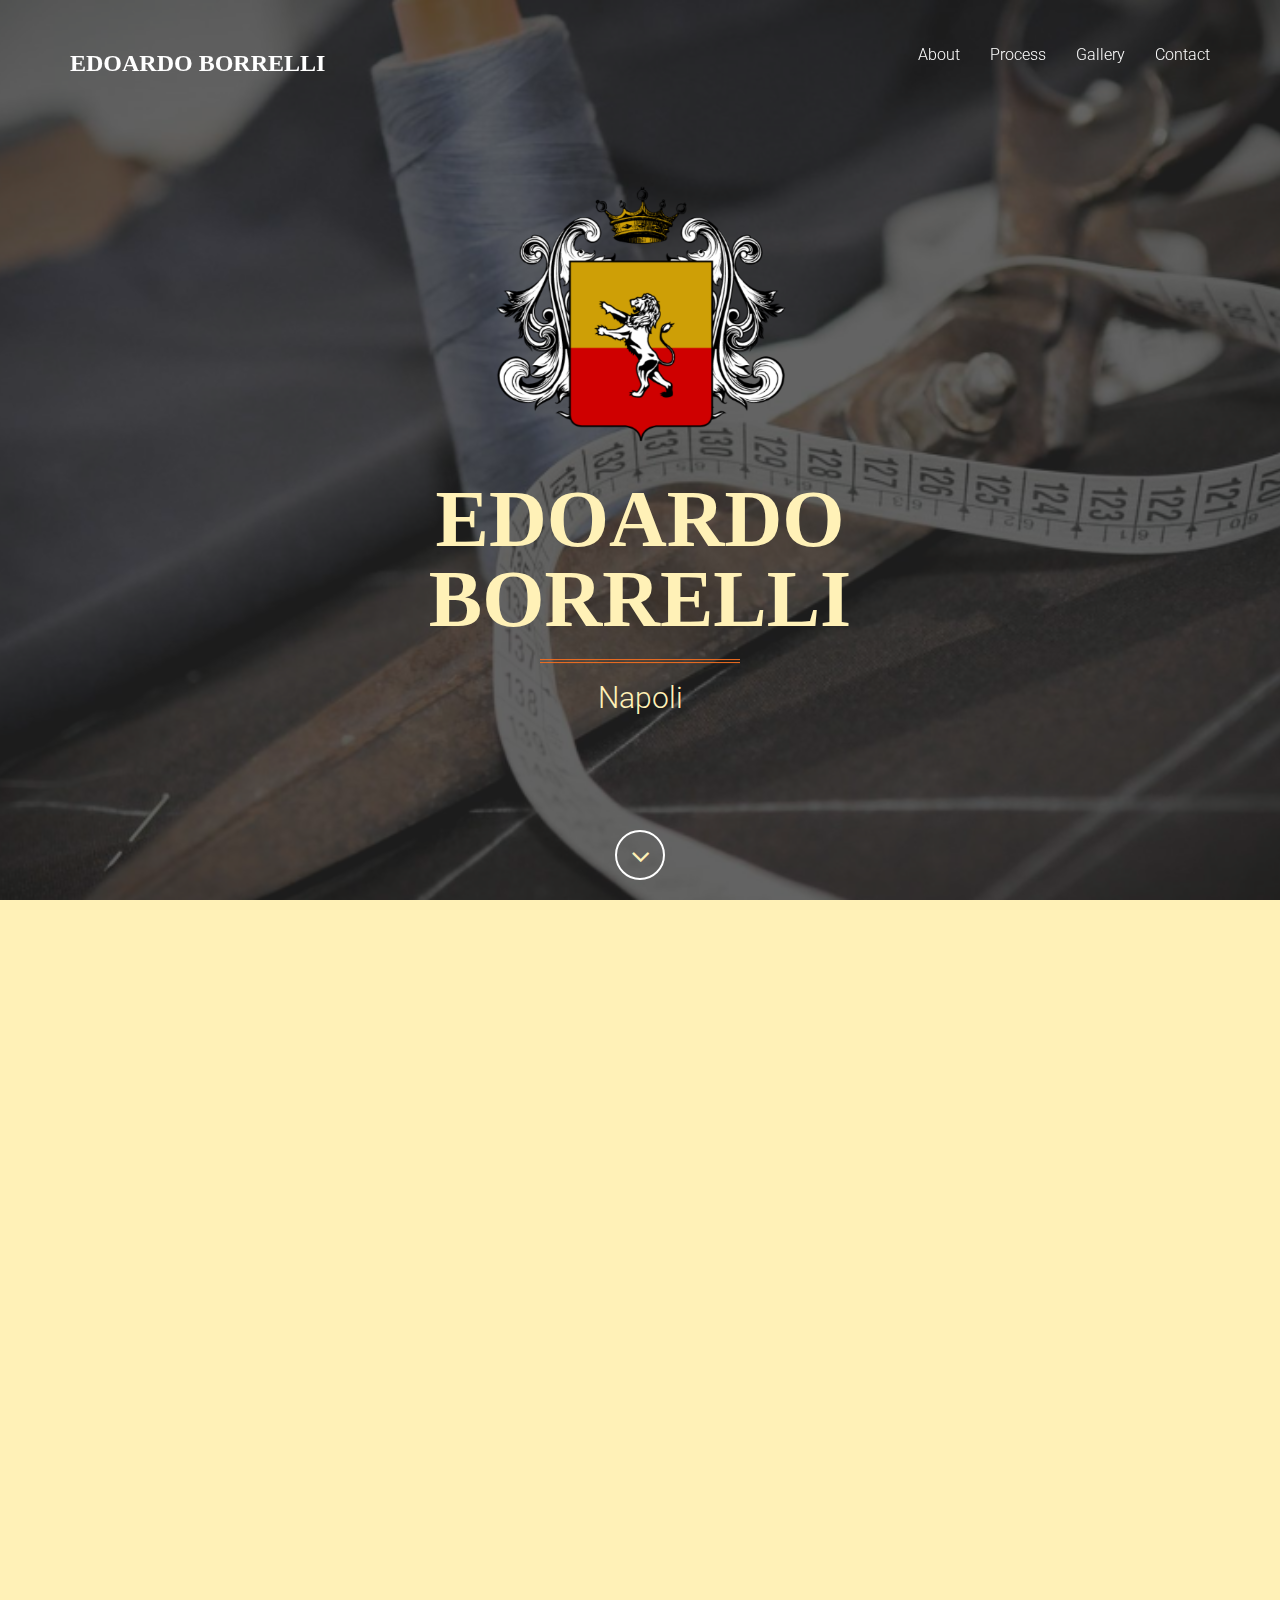
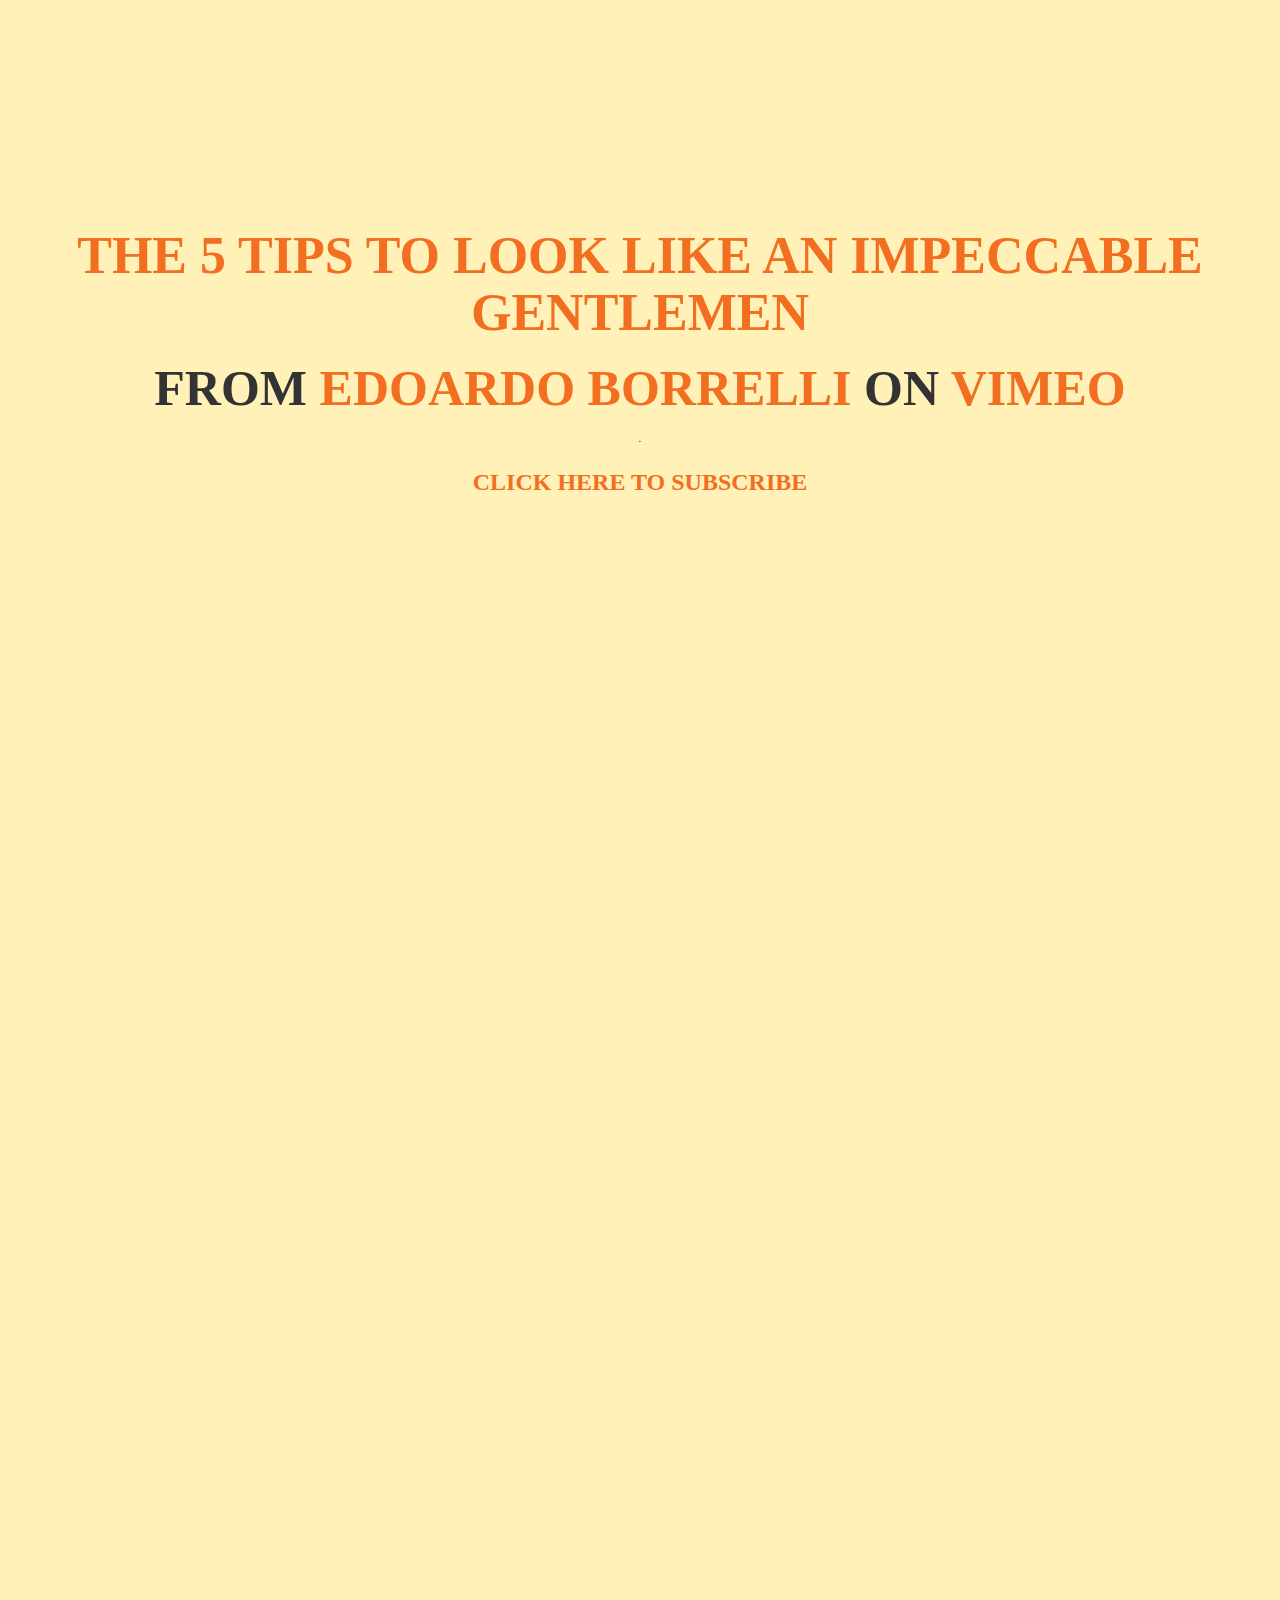
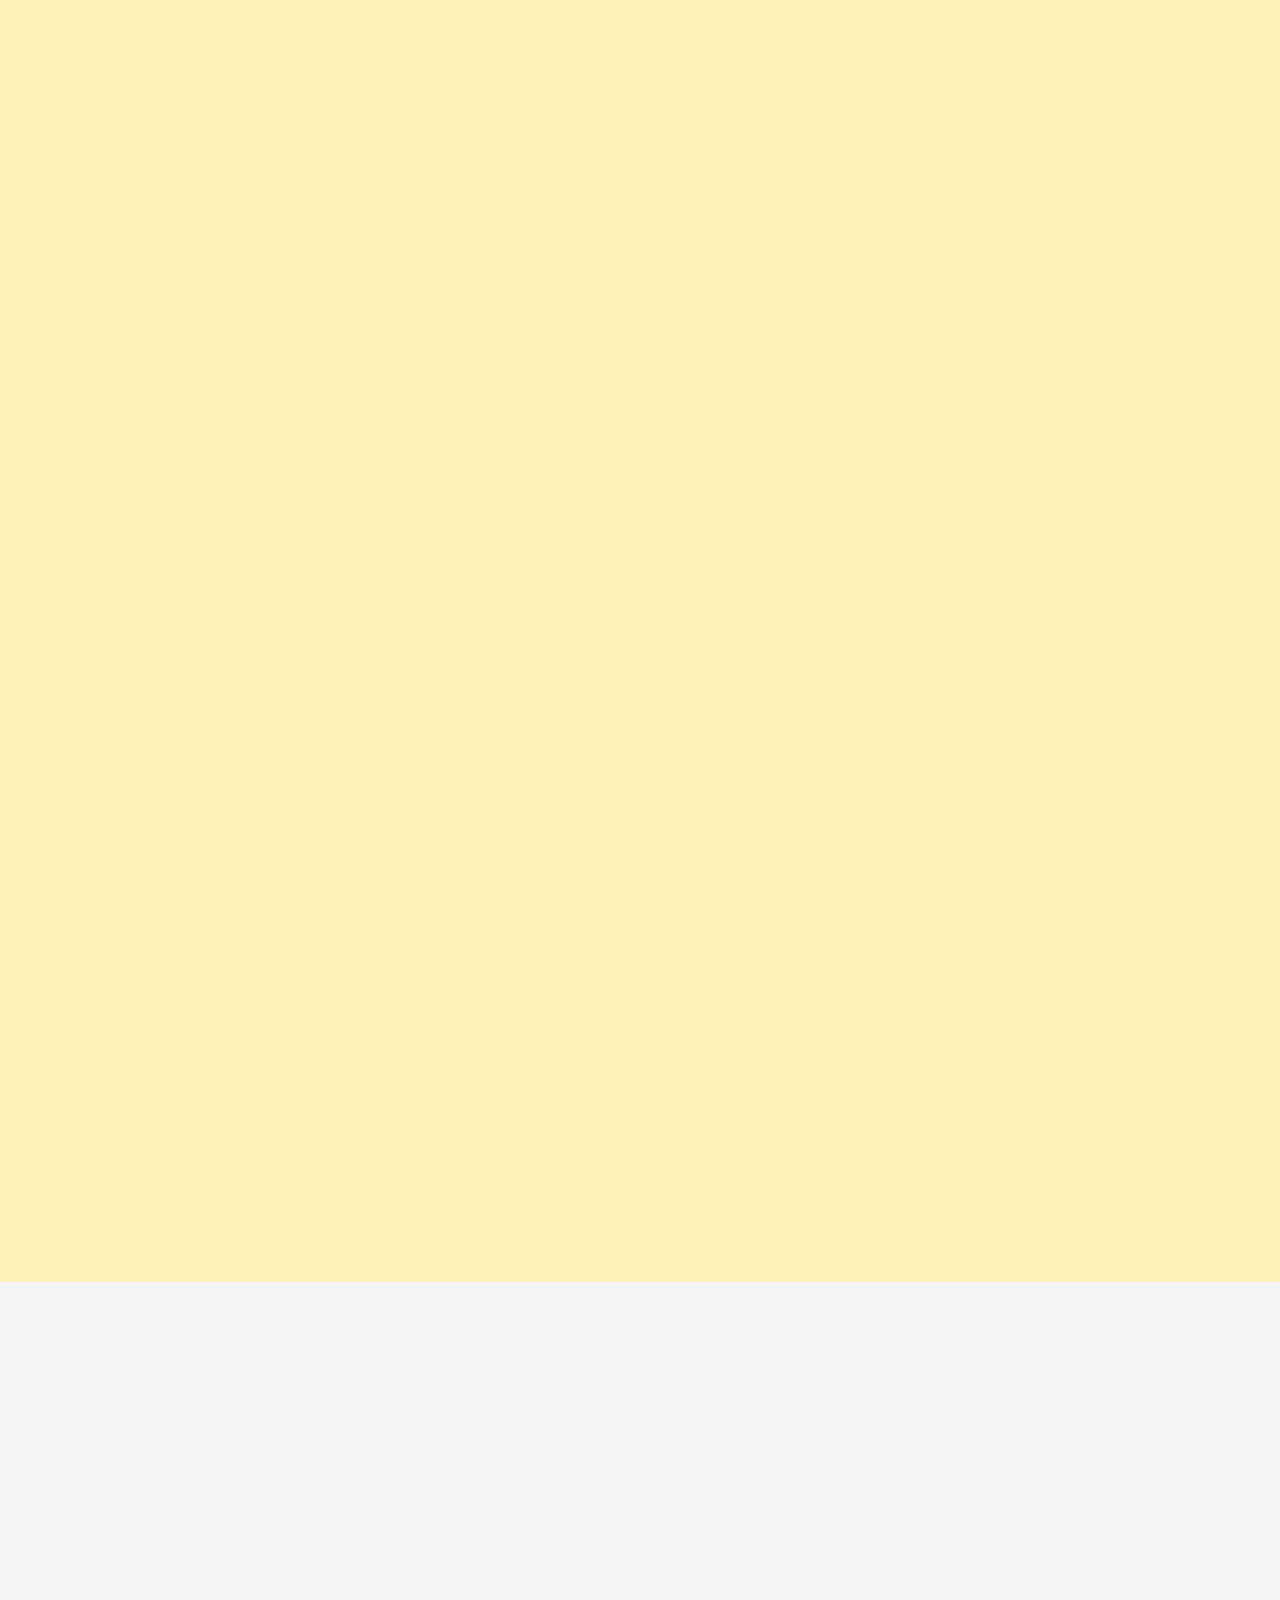
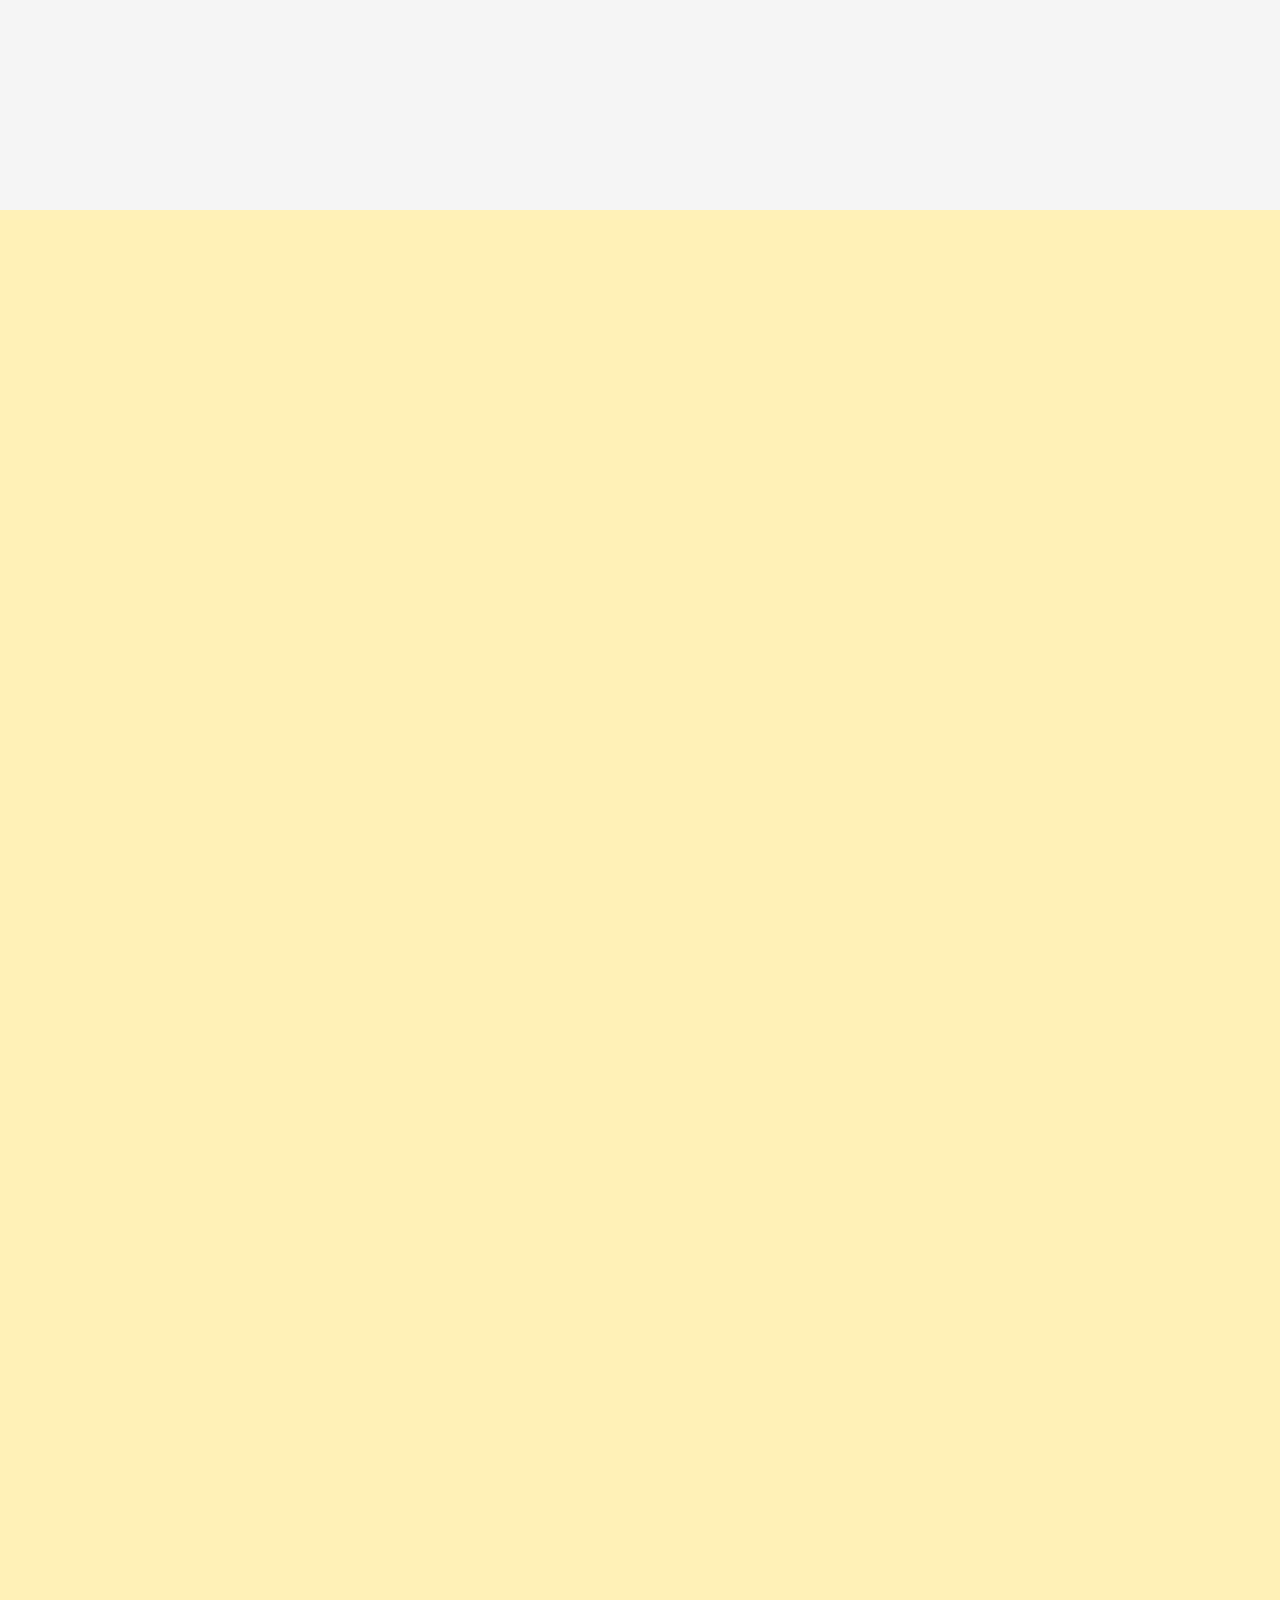
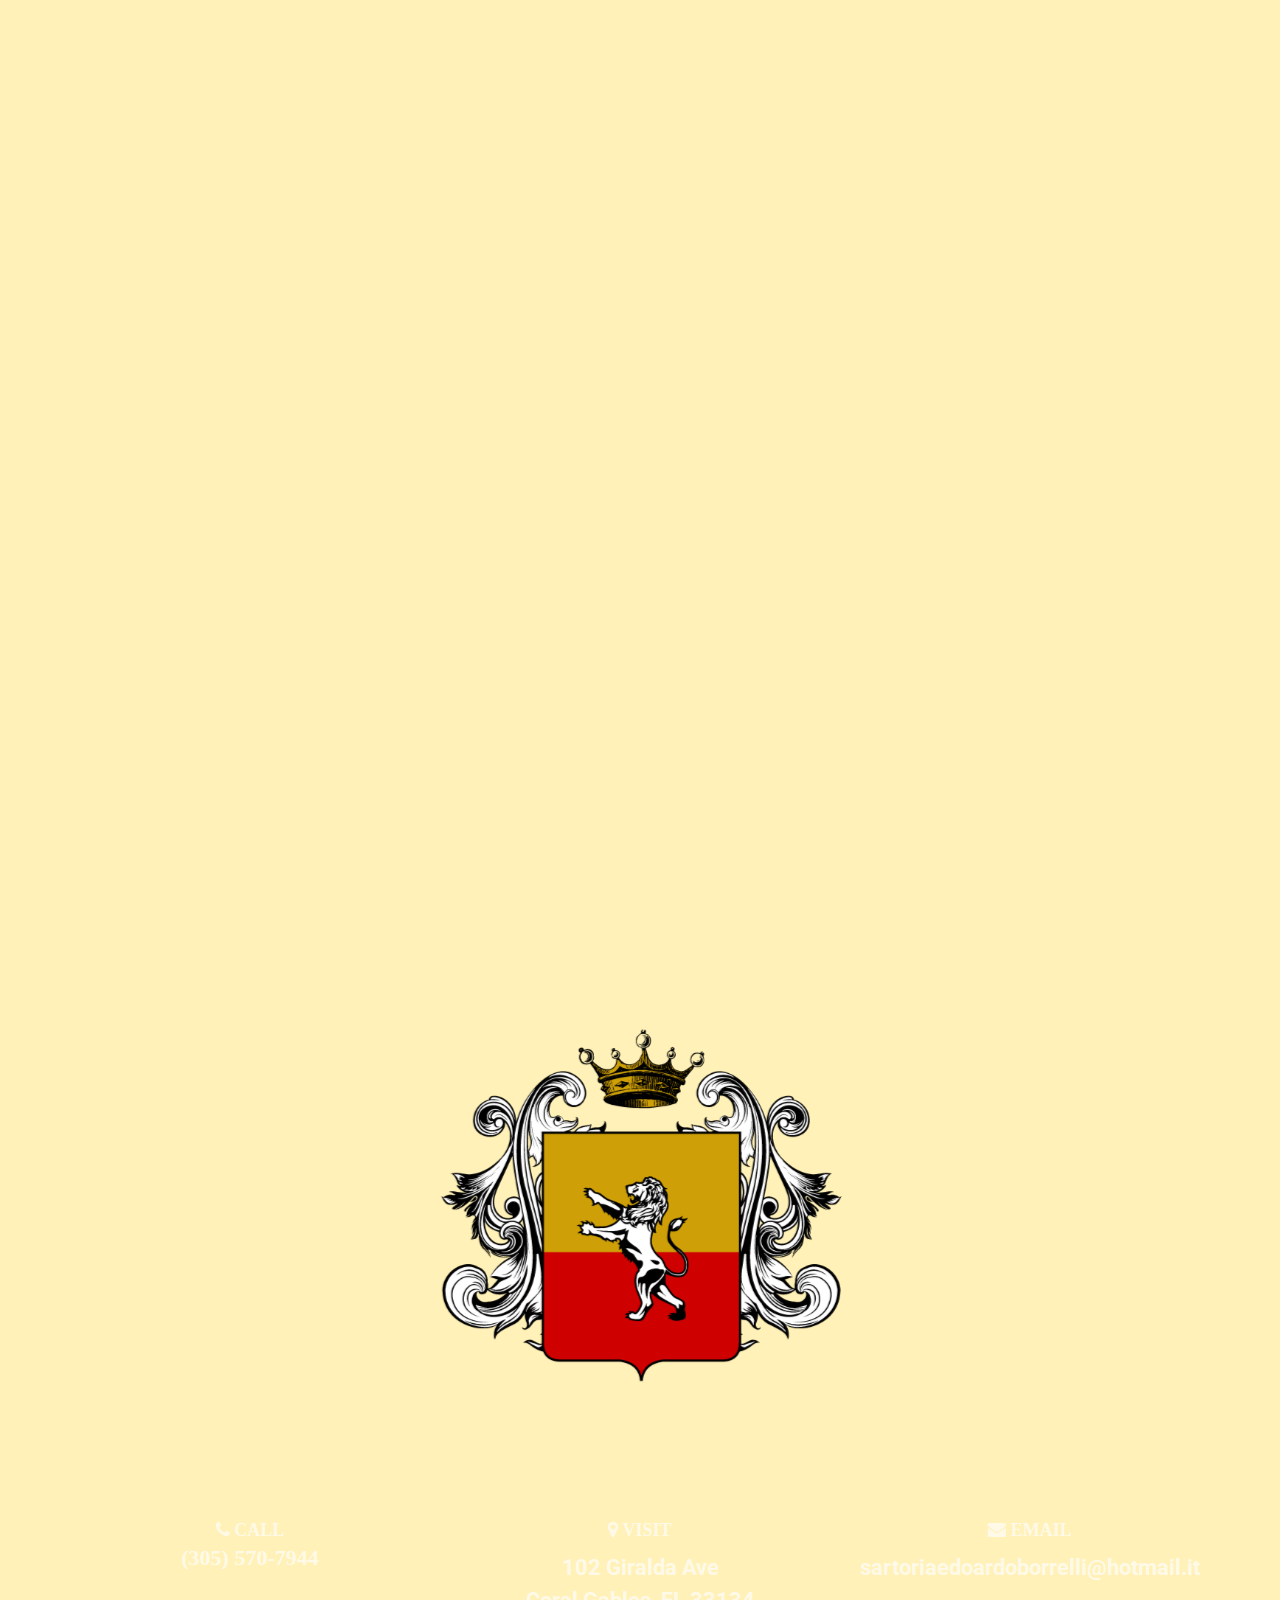
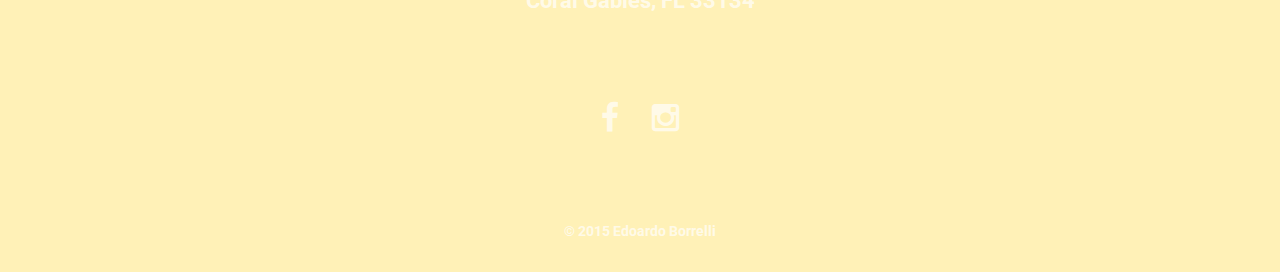
==== commit 81b6755d: "video" ====
--- a/public/index.html
+++ b/public/index.html
@@ -19,8 +19,10 @@
     <!-- Modern Style Fonts (Include these is you are using body.modern!) -->
     <link href='http://fonts.googleapis.com/css?family=Montserrat:400,700' rel='stylesheet' type='text/css'>
     <link href='http://fonts.googleapis.com/css?family=Cardo:400,400italic,700' rel='stylesheet' type='text/css'>
+    <link rel="stylesheet" type="text/css" href="//fonts.googleapis.com/css?family=Miss+Saint+Delafield" />
     <!-- Vintage Style Fonts (Include these if you are using body.vintage!) -->
     <link href='http://fonts.googleapis.com/css?family=Sanchez:400italic,400' rel='stylesheet' type='text/css'>
+
     <link href='http://fonts.googleapis.com/css?family=Cardo:400,400italic,700' rel='stylesheet' type='text/css'>
     <!-- Plugin CSS -->
     <link href="assets/css/plugins/owl-carousel/owl.carousel.css" rel="stylesheet" type="text/css">
@@ -32,7 +34,7 @@
     <!-- Vitality Theme CSS -->
    
     <link href="assets/css/vitality-orange.css" rel="stylesheet" type="text/css">
-
+ <link rel="stylesheet" type="text/css" href="//fonts.googleapis.com/css?family=Monsieur+La+Doulaise"/>
 </head>
 
 <body id="page-top">
@@ -95,7 +97,8 @@
     </header>
     <iframe src="https://player.vimeo.com/video/159221914?autoplay=1" width="100%" height="100%" frameborder="0" webkitallowfullscreen mozallowfullscreen allowfullscreen></iframe>
 <p><a href="https://vimeo.com/159221914"><center><h1>The 5 tips to look like an impeccable gentlemen</h1></a> <h2>from <a href="https://vimeo.com/user50108945">Edoardo Borrelli</a> on <a href="https://vimeo.com">Vimeo</h2></a>.</p>
-<h3>Anyone can dress nice, but let Edoardo show you the way to look impeccable!<br><br> Subscibe Now!</h3></center>
+<h3><a href="http://eepurl.com/bUqnCf">Click Here to Subscribe</a></h3><br></center>
+
     <section id="about">
         <div class="container-fluid">
             <div class="row text-center">
--- a/public/assets/css/vitality-orange.css
+++ b/public/assets/css/vitality-orange.css
@@ -114,7 +114,7 @@
   line-height: 1.5;
 }
 p.lead {
-  font-family: "Raleway", "Helvetica Neue", Helvetica, Arial, sans-serif;
+  font-family: 'Miss Saint Delafield';
   font-weight: 900;
   text-transform: uppercase;
   font-size: 24px;
@@ -125,7 +125,7 @@
 h4,
 h5,
 h6 {
-  font-family: "Raleway", "Helvetica Neue", Helvetica, Arial, sans-serif;
+  font-family: 'Miss Saint Delafield';
   font-weight: 900;
   text-transform: uppercase;
 }
@@ -281,7 +281,7 @@
   position: relative;
 }
 header .brand-name {
-  font-family: "Raleway", "Helvetica Neue", Helvetica, Arial, sans-serif;
+  font-family: 'Miss Saint Delafield';
   font-size: 55px;
   line-height: 55px;
   text-transform: uppercase;
@@ -441,7 +441,7 @@
   display: inline-block;
 }
 .testimonials .testimonials-carousel .item .testimonial-info .testimonial-author .name {
-  font-family: "Raleway", "Helvetica Neue", Helvetica, Arial, sans-serif;
+  font-family: 'Miss Saint Delafield';
   font-weight: 900;
   text-transform: uppercase;
 }
@@ -643,7 +643,7 @@
   font-size: 40px;
   line-height: 40px;
   margin-bottom: 5px;
-  font-family: "Raleway", "Helvetica Neue", Helvetica, Arial, sans-serif;
+  font-family: 'Miss Saint Delafield';
   font-weight: 900;
   text-transform: uppercase;
 }
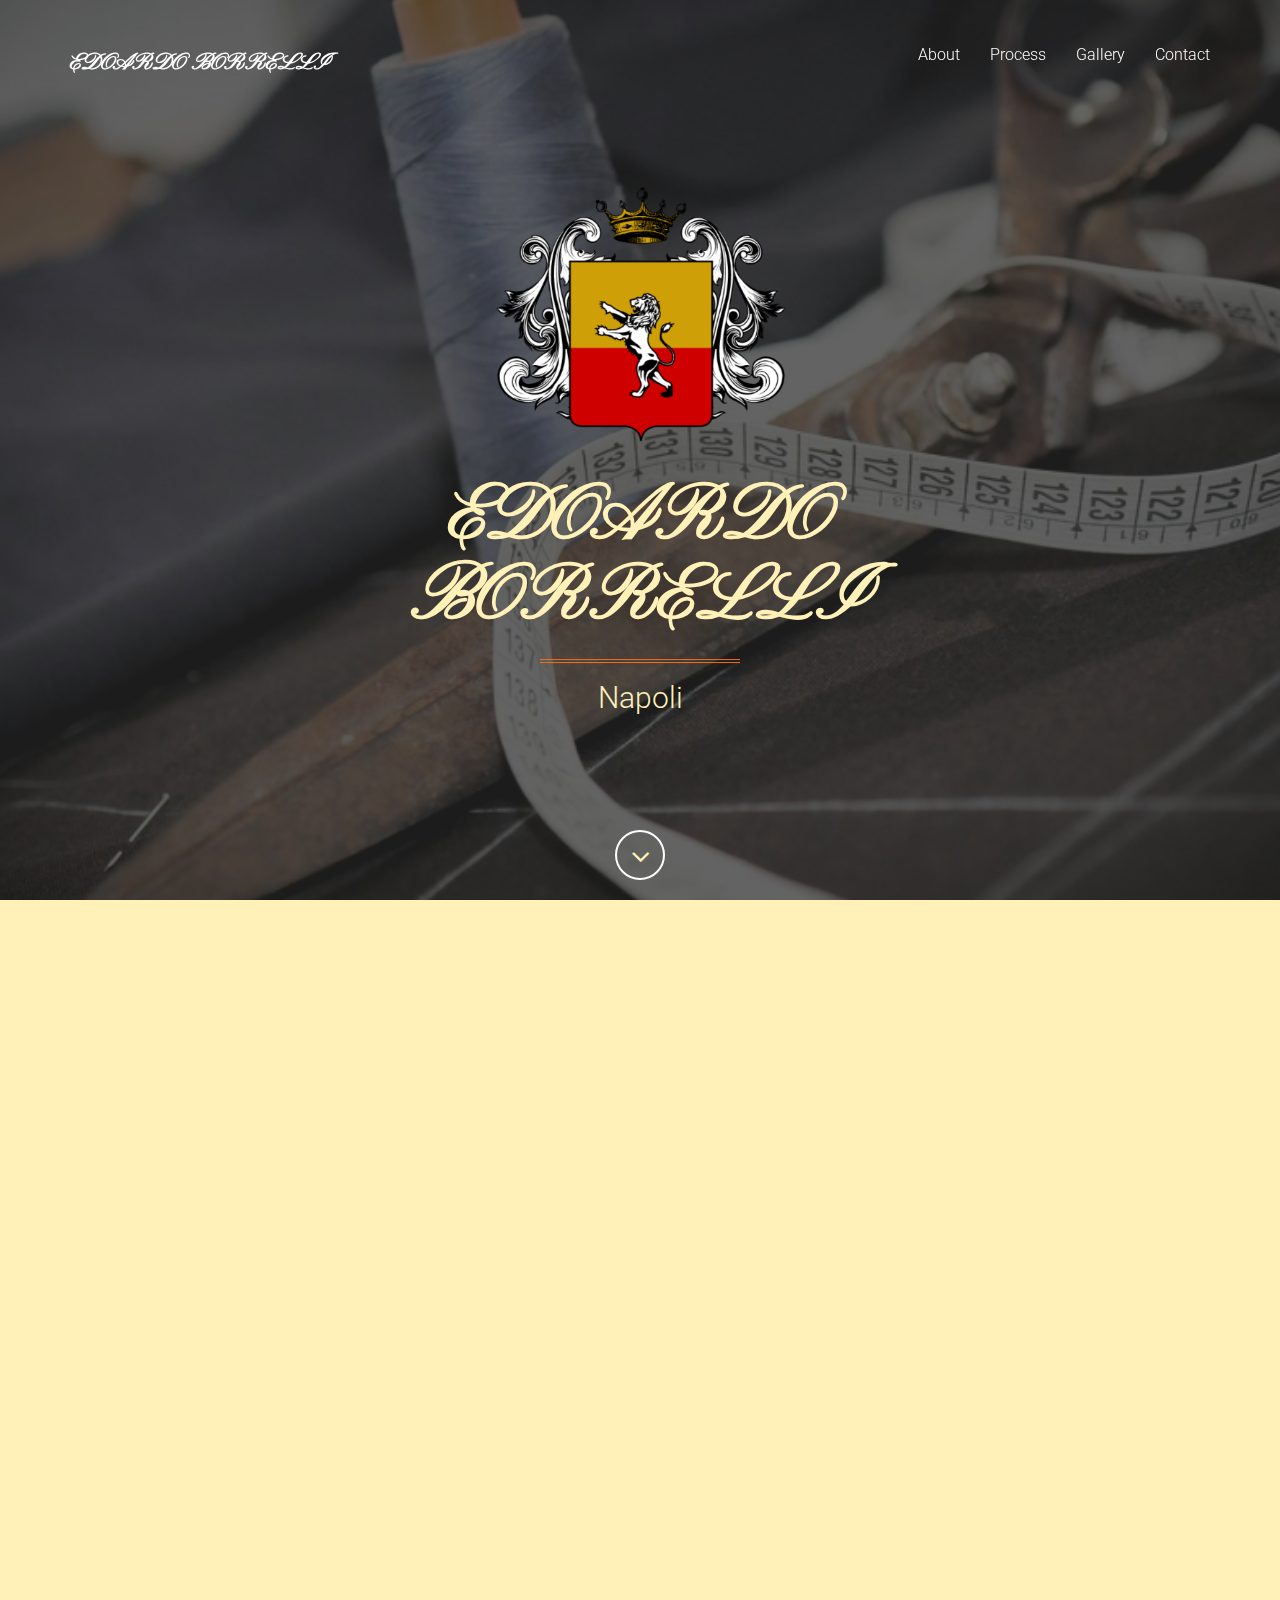
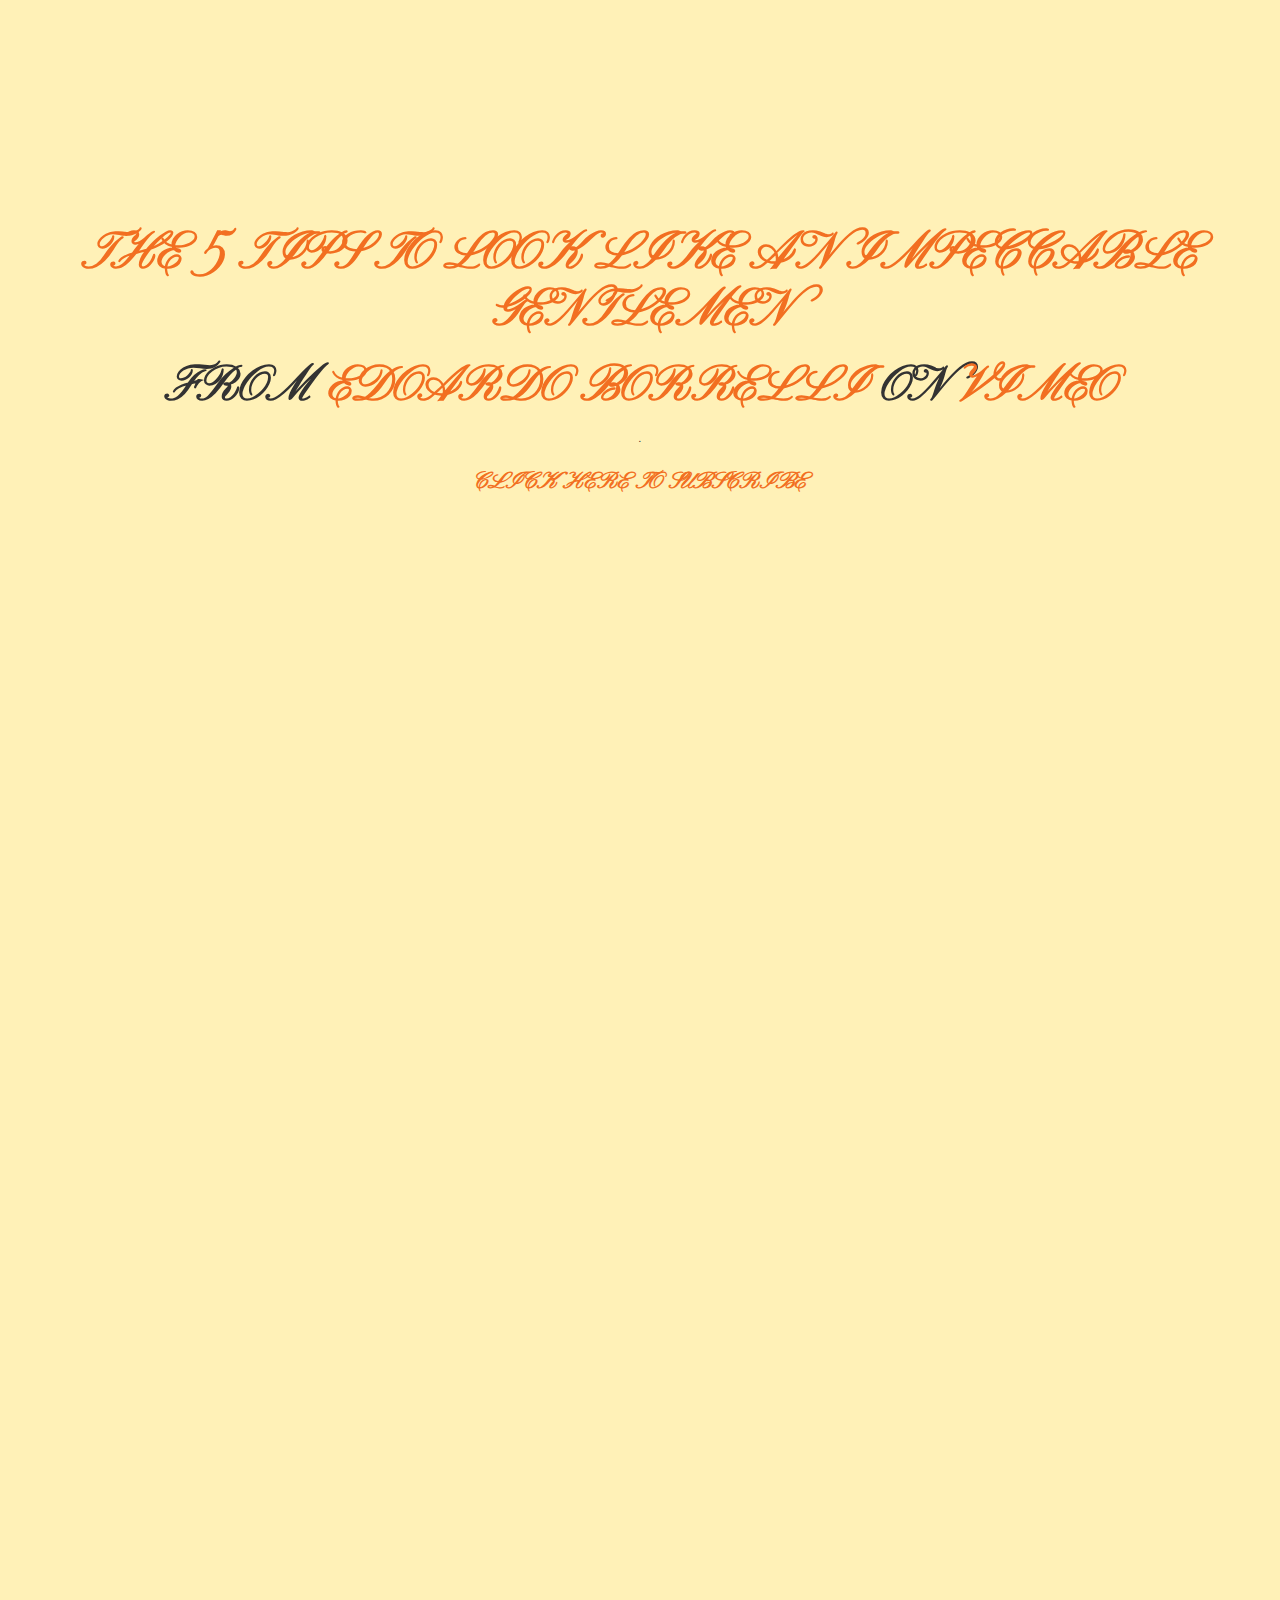
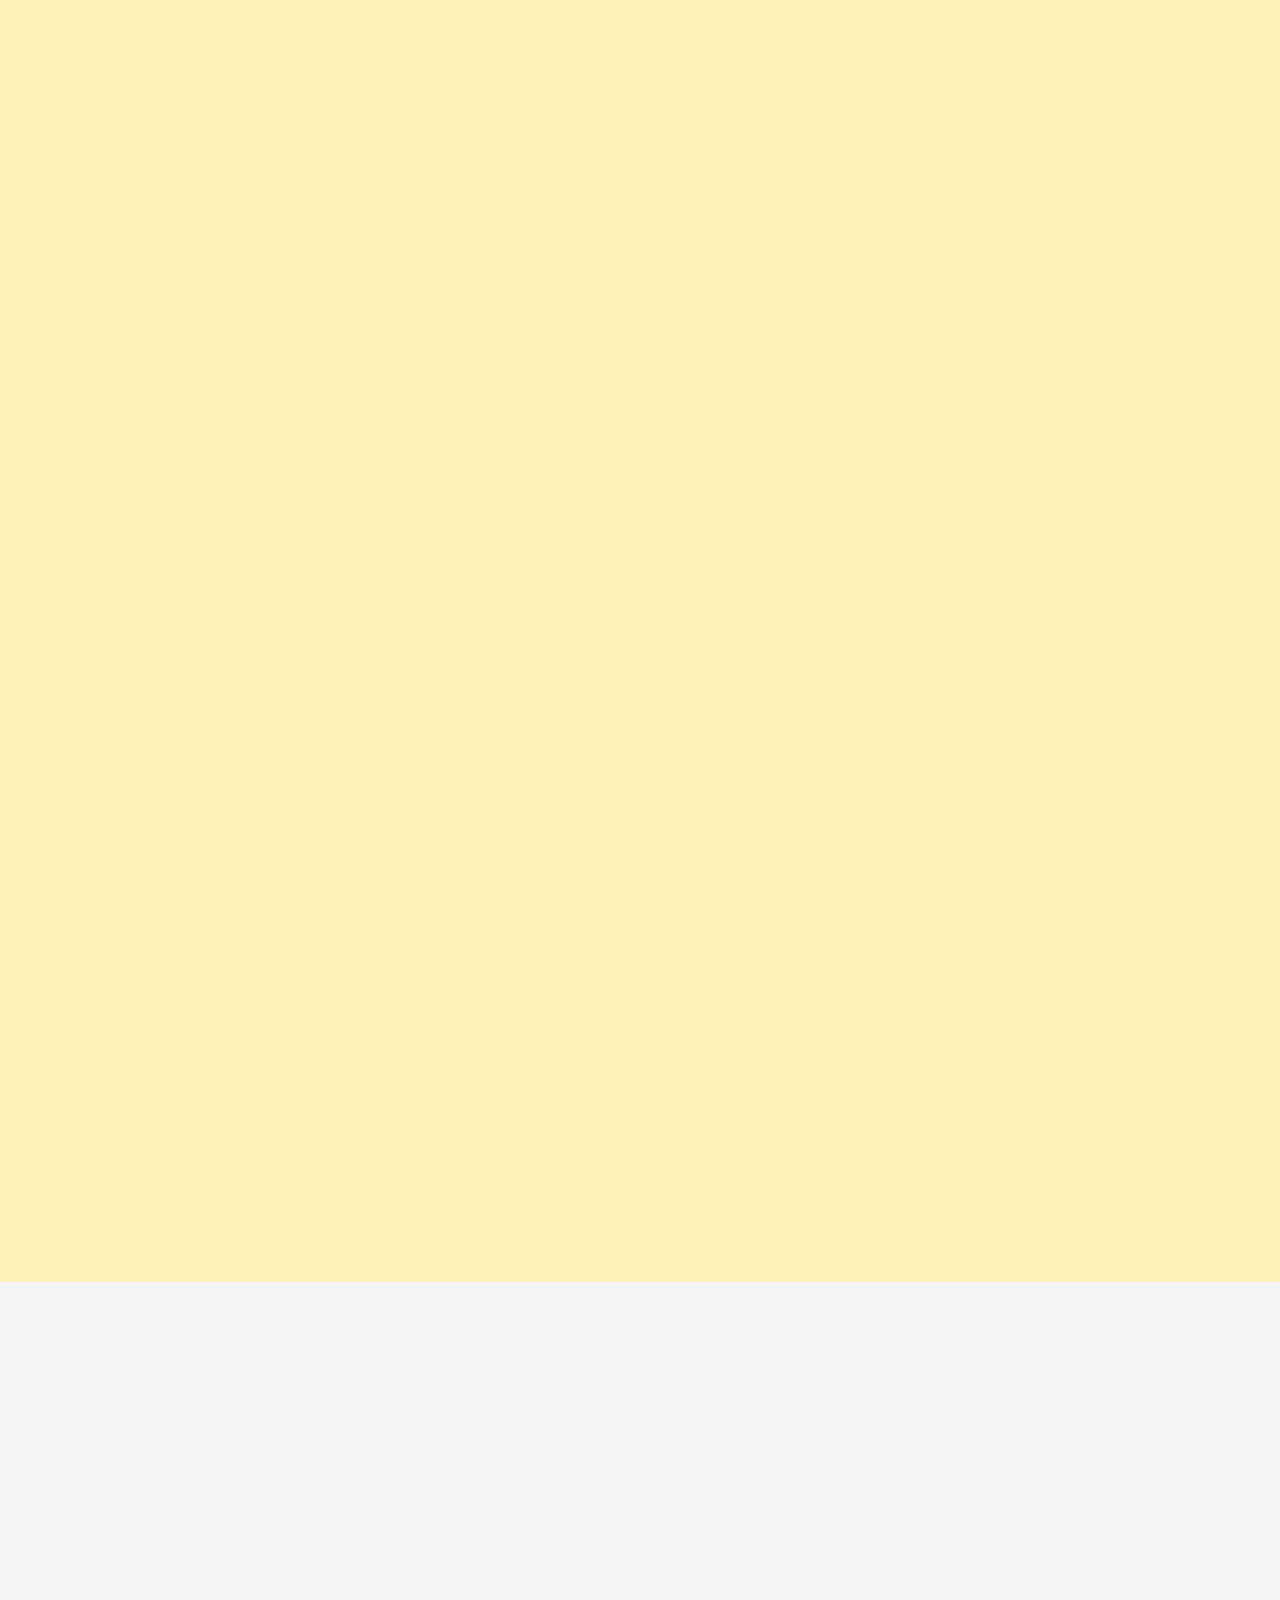
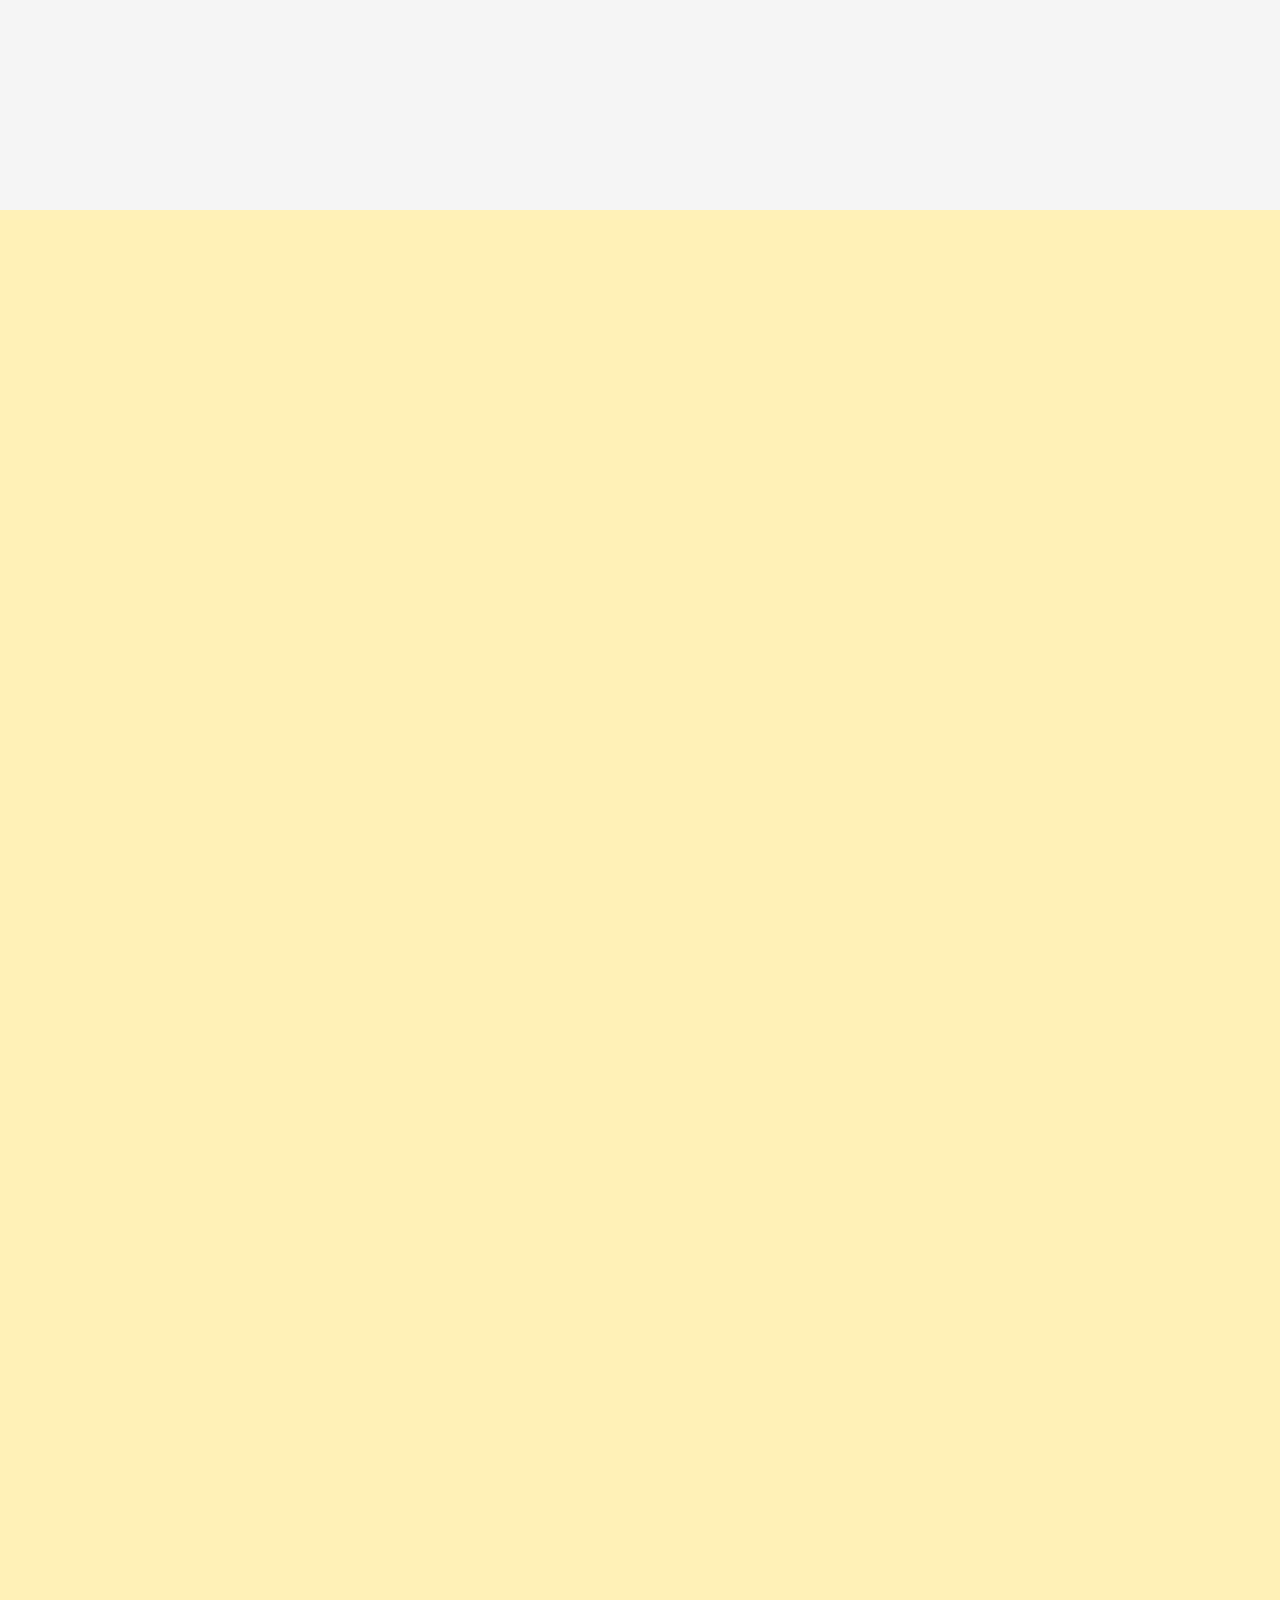
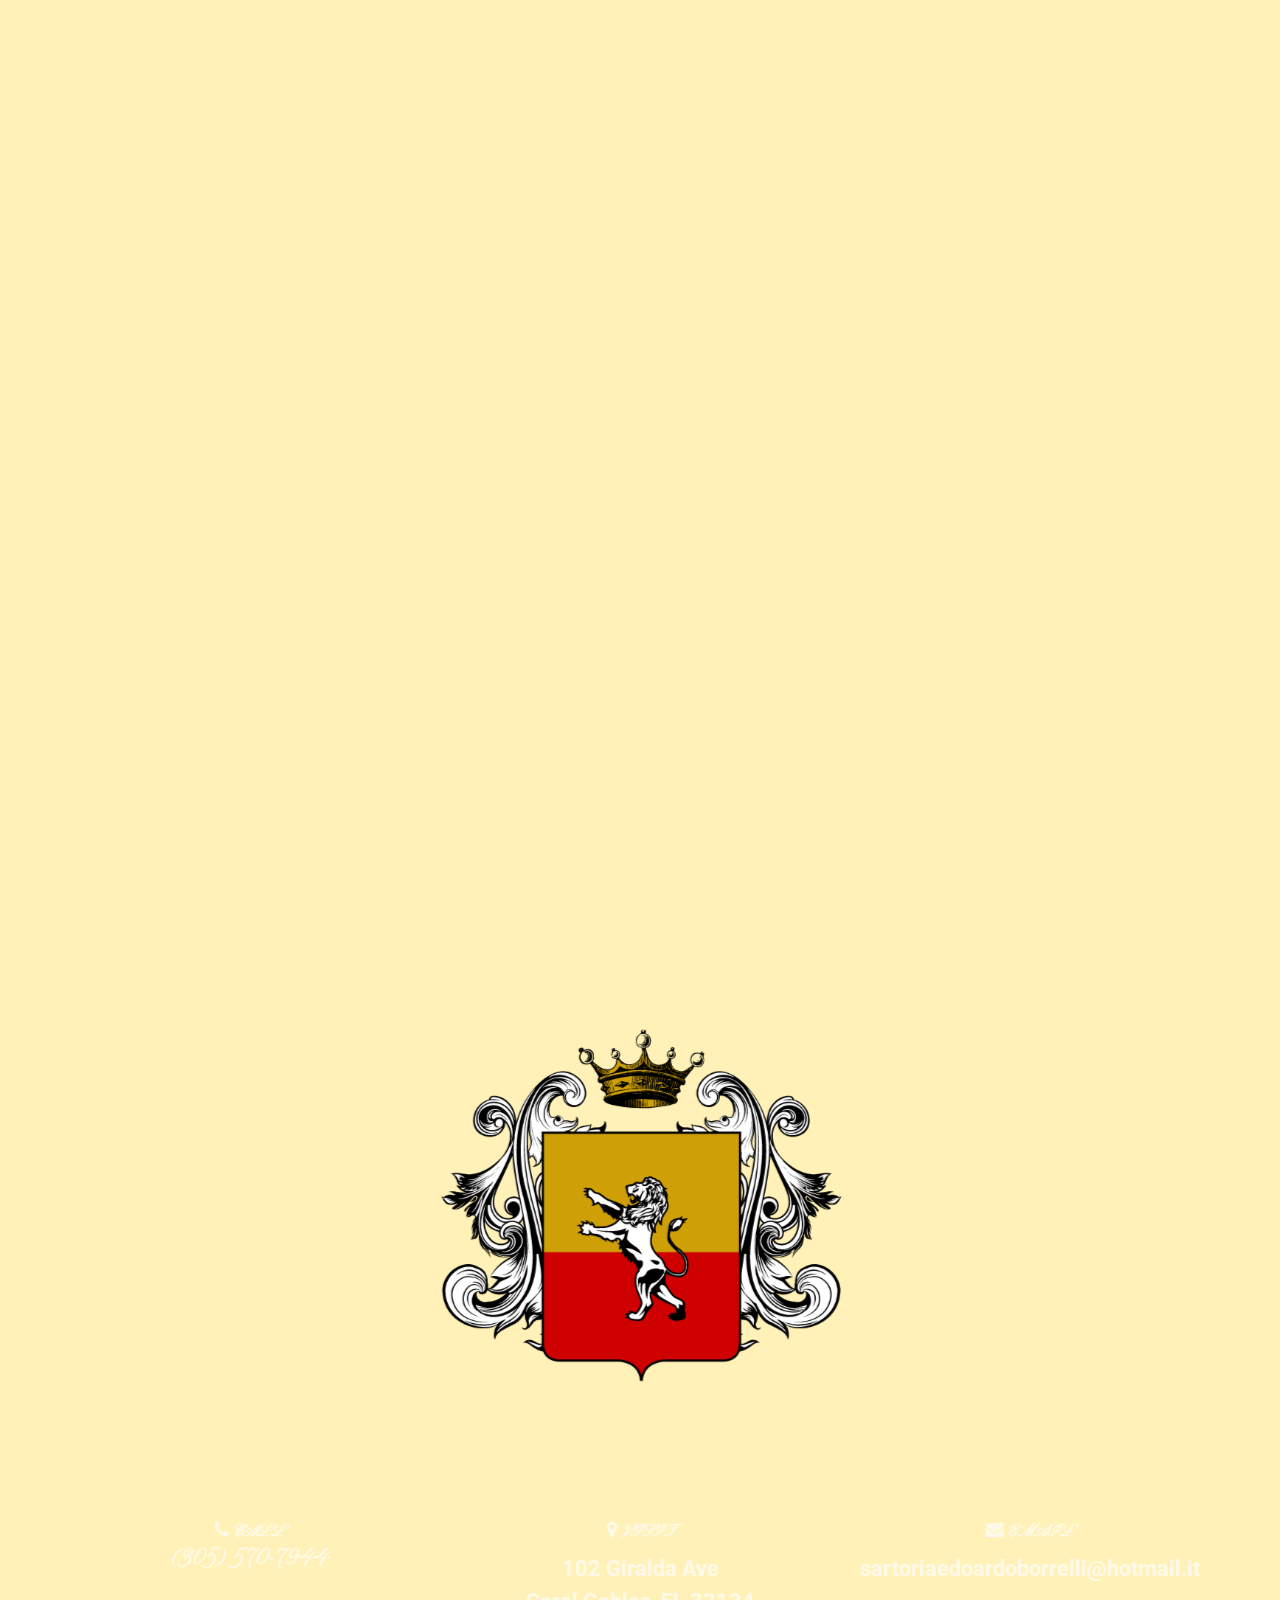
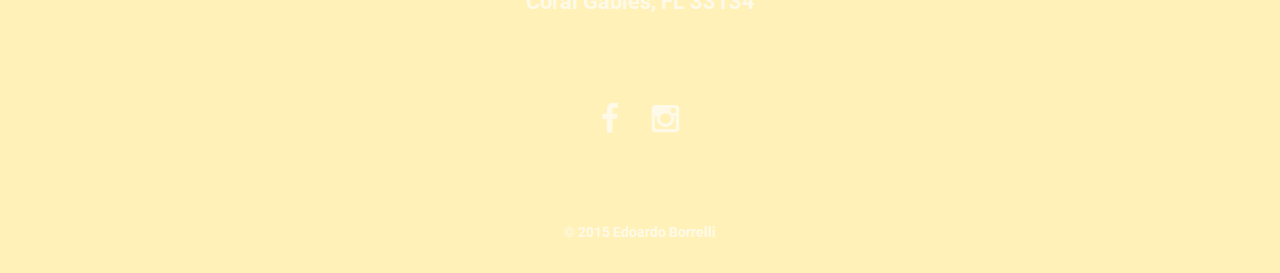
==== commit 05b6d77a: "video" ====
--- a/public/index.html
+++ b/public/index.html
@@ -35,6 +35,7 @@
    
     <link href="assets/css/vitality-orange.css" rel="stylesheet" type="text/css">
  <link rel="stylesheet" type="text/css" href="//fonts.googleapis.com/css?family=Monsieur+La+Doulaise"/>
+ <link rel="stylesheet" type="text/css" href="//fonts.googleapis.com/css?family=Pinyon+Script" />
 </head>
 
 <body id="page-top">
--- a/public/assets/css/vitality-orange.css
+++ b/public/assets/css/vitality-orange.css
@@ -114,7 +114,7 @@
   line-height: 1.5;
 }
 p.lead {
-  font-family: 'Miss Saint Delafield';
+  font-family: 'Pinyon Script';
   font-weight: 900;
   text-transform: uppercase;
   font-size: 24px;
@@ -125,7 +125,7 @@
 h4,
 h5,
 h6 {
-  font-family: 'Miss Saint Delafield';
+  font-family: 'Pinyon Script';
   font-weight: 900;
   text-transform: uppercase;
 }
@@ -281,7 +281,7 @@
   position: relative;
 }
 header .brand-name {
-  font-family: 'Miss Saint Delafield';
+  font-family: 'Pinyon Script';
   font-size: 55px;
   line-height: 55px;
   text-transform: uppercase;
@@ -441,7 +441,7 @@
   display: inline-block;
 }
 .testimonials .testimonials-carousel .item .testimonial-info .testimonial-author .name {
-  font-family: 'Miss Saint Delafield';
+  font-family: 'Pinyon Script';
   font-weight: 900;
   text-transform: uppercase;
 }
@@ -643,7 +643,7 @@
   font-size: 40px;
   line-height: 40px;
   margin-bottom: 5px;
-  font-family: 'Miss Saint Delafield';
+  font-family: 'Pinyon Script';
   font-weight: 900;
   text-transform: uppercase;
 }
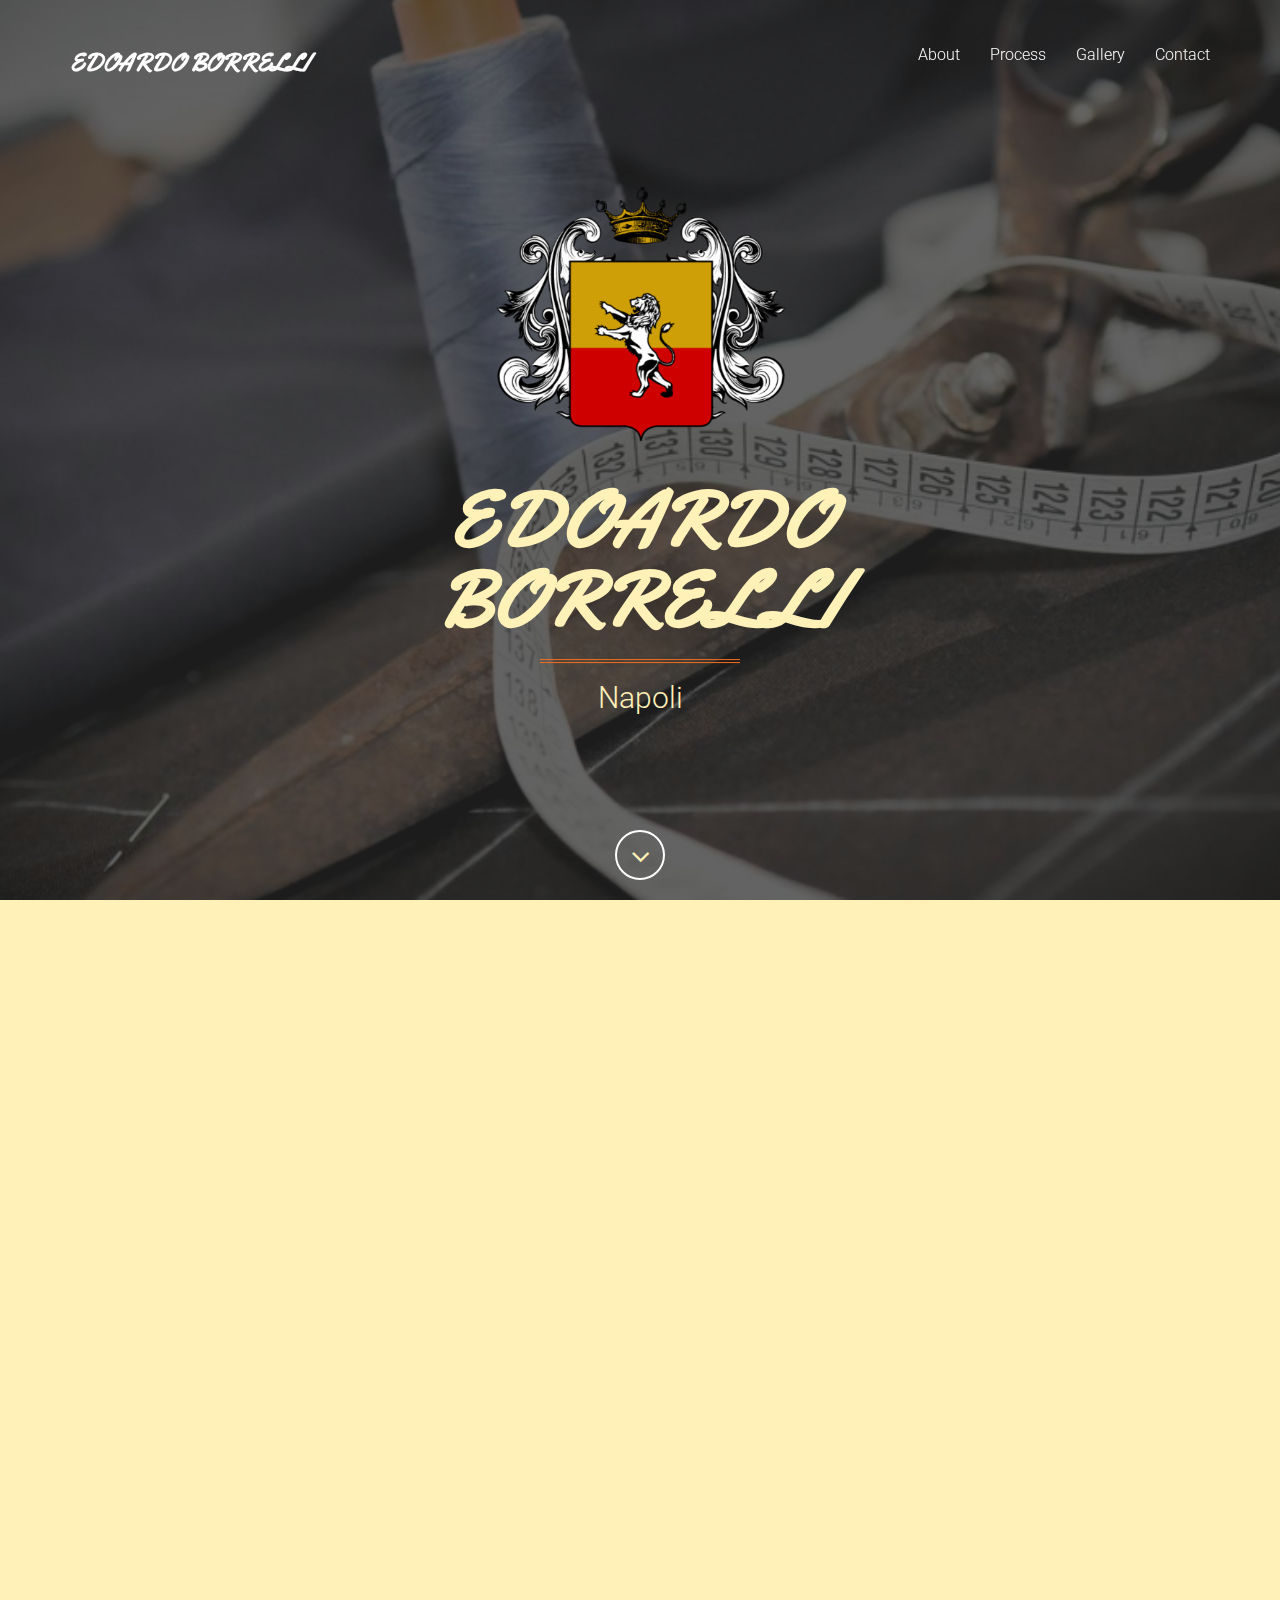
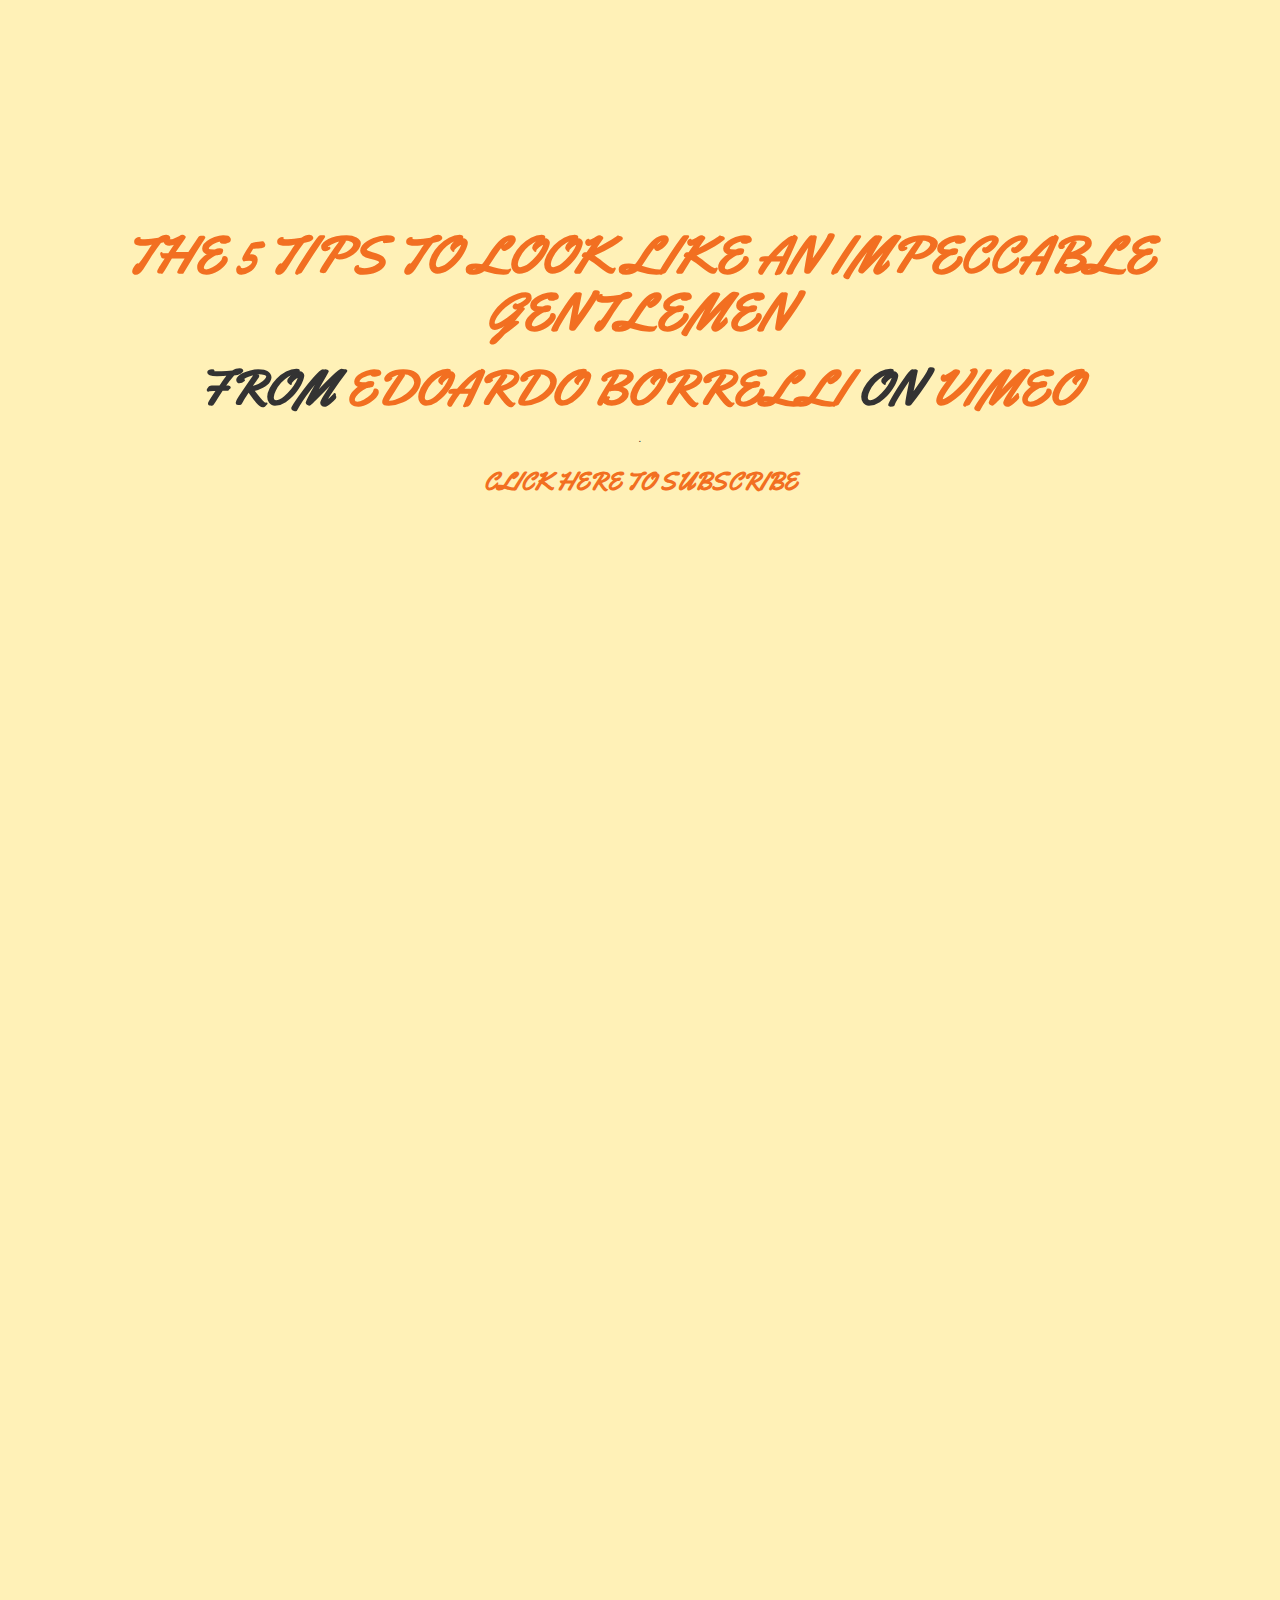
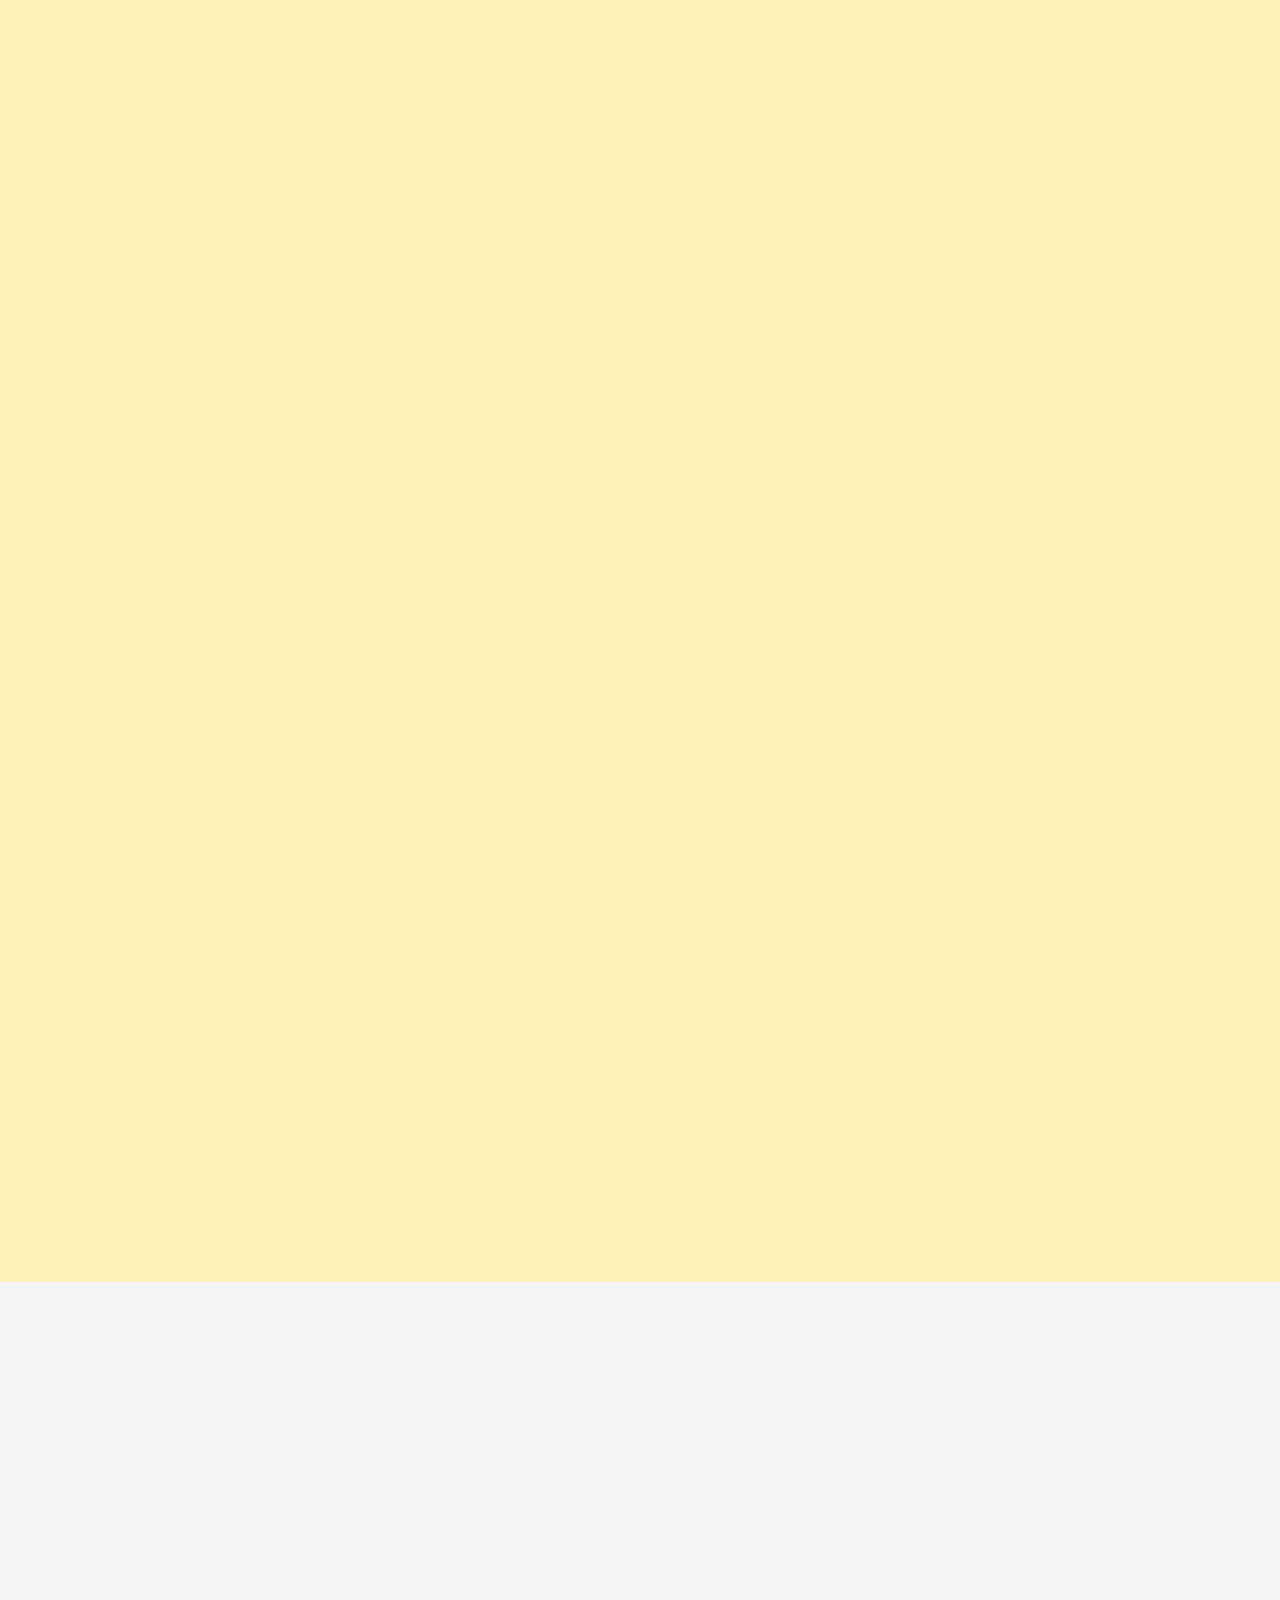
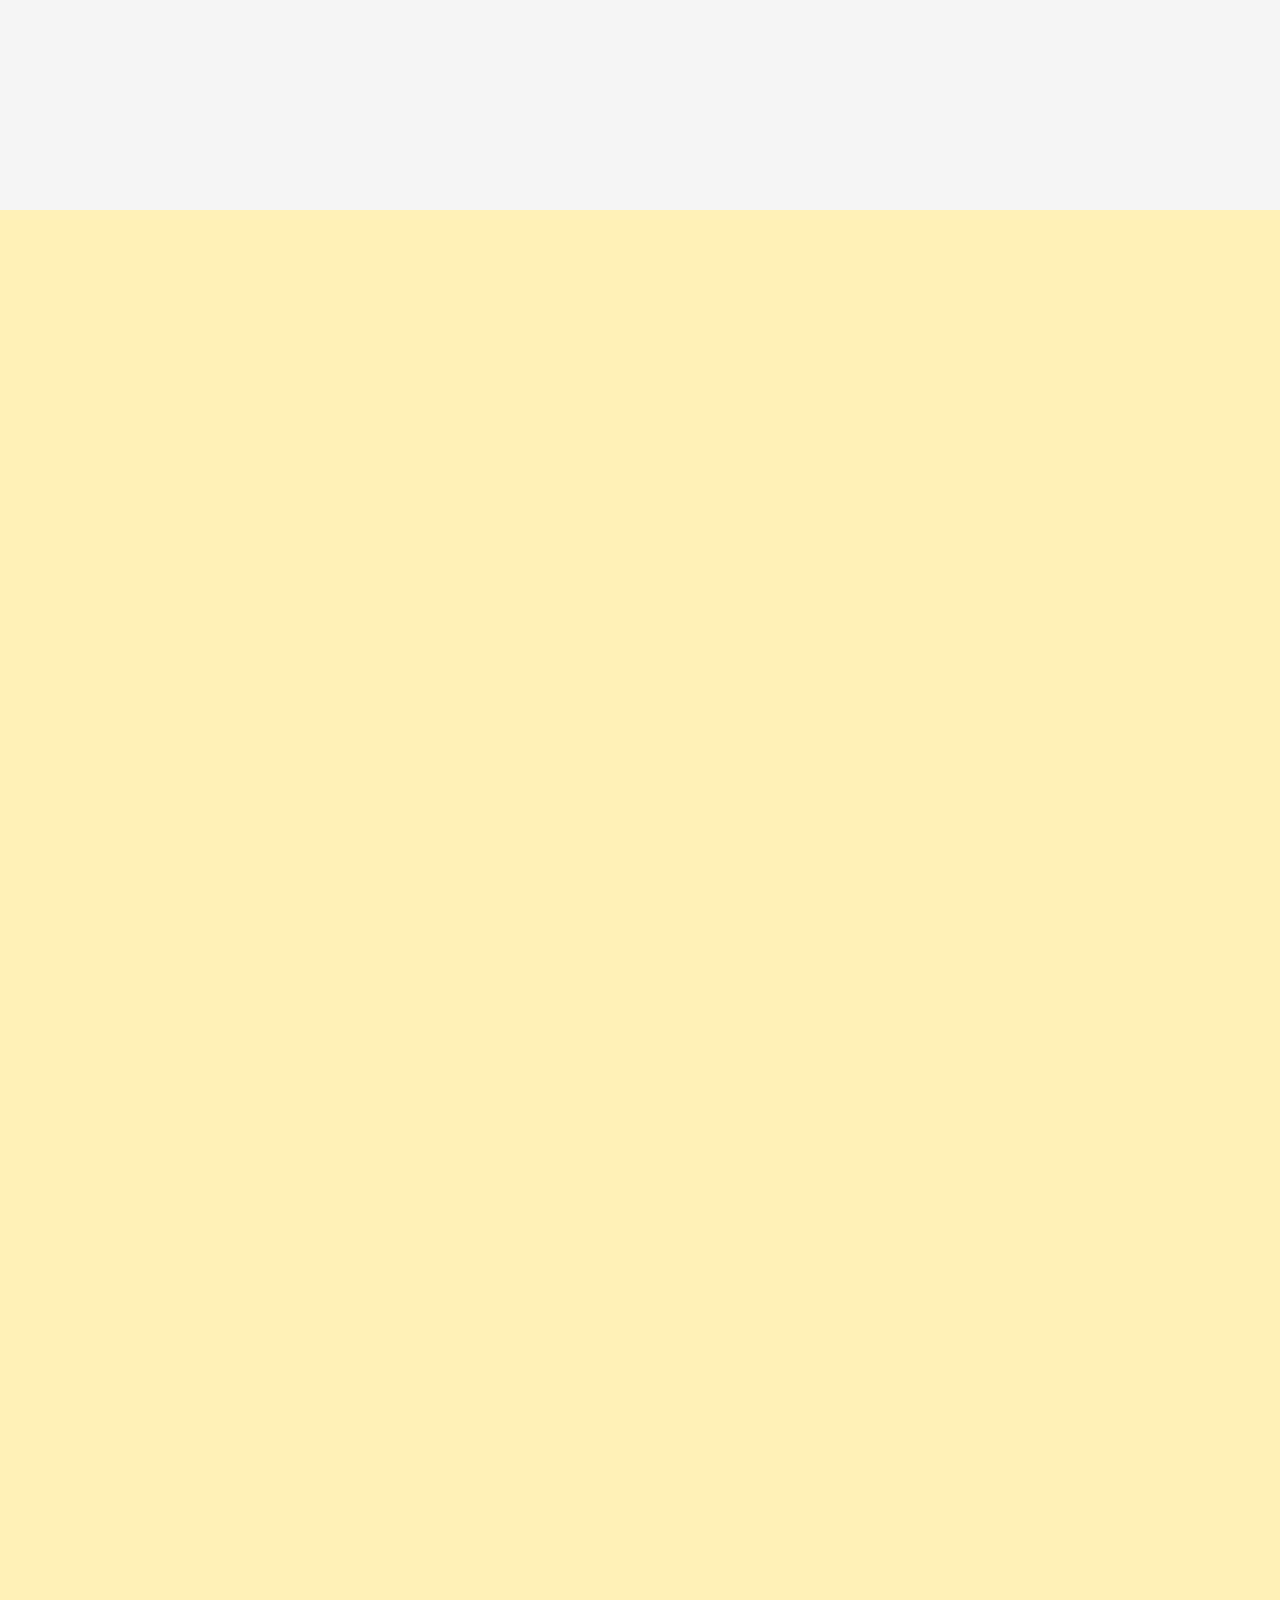
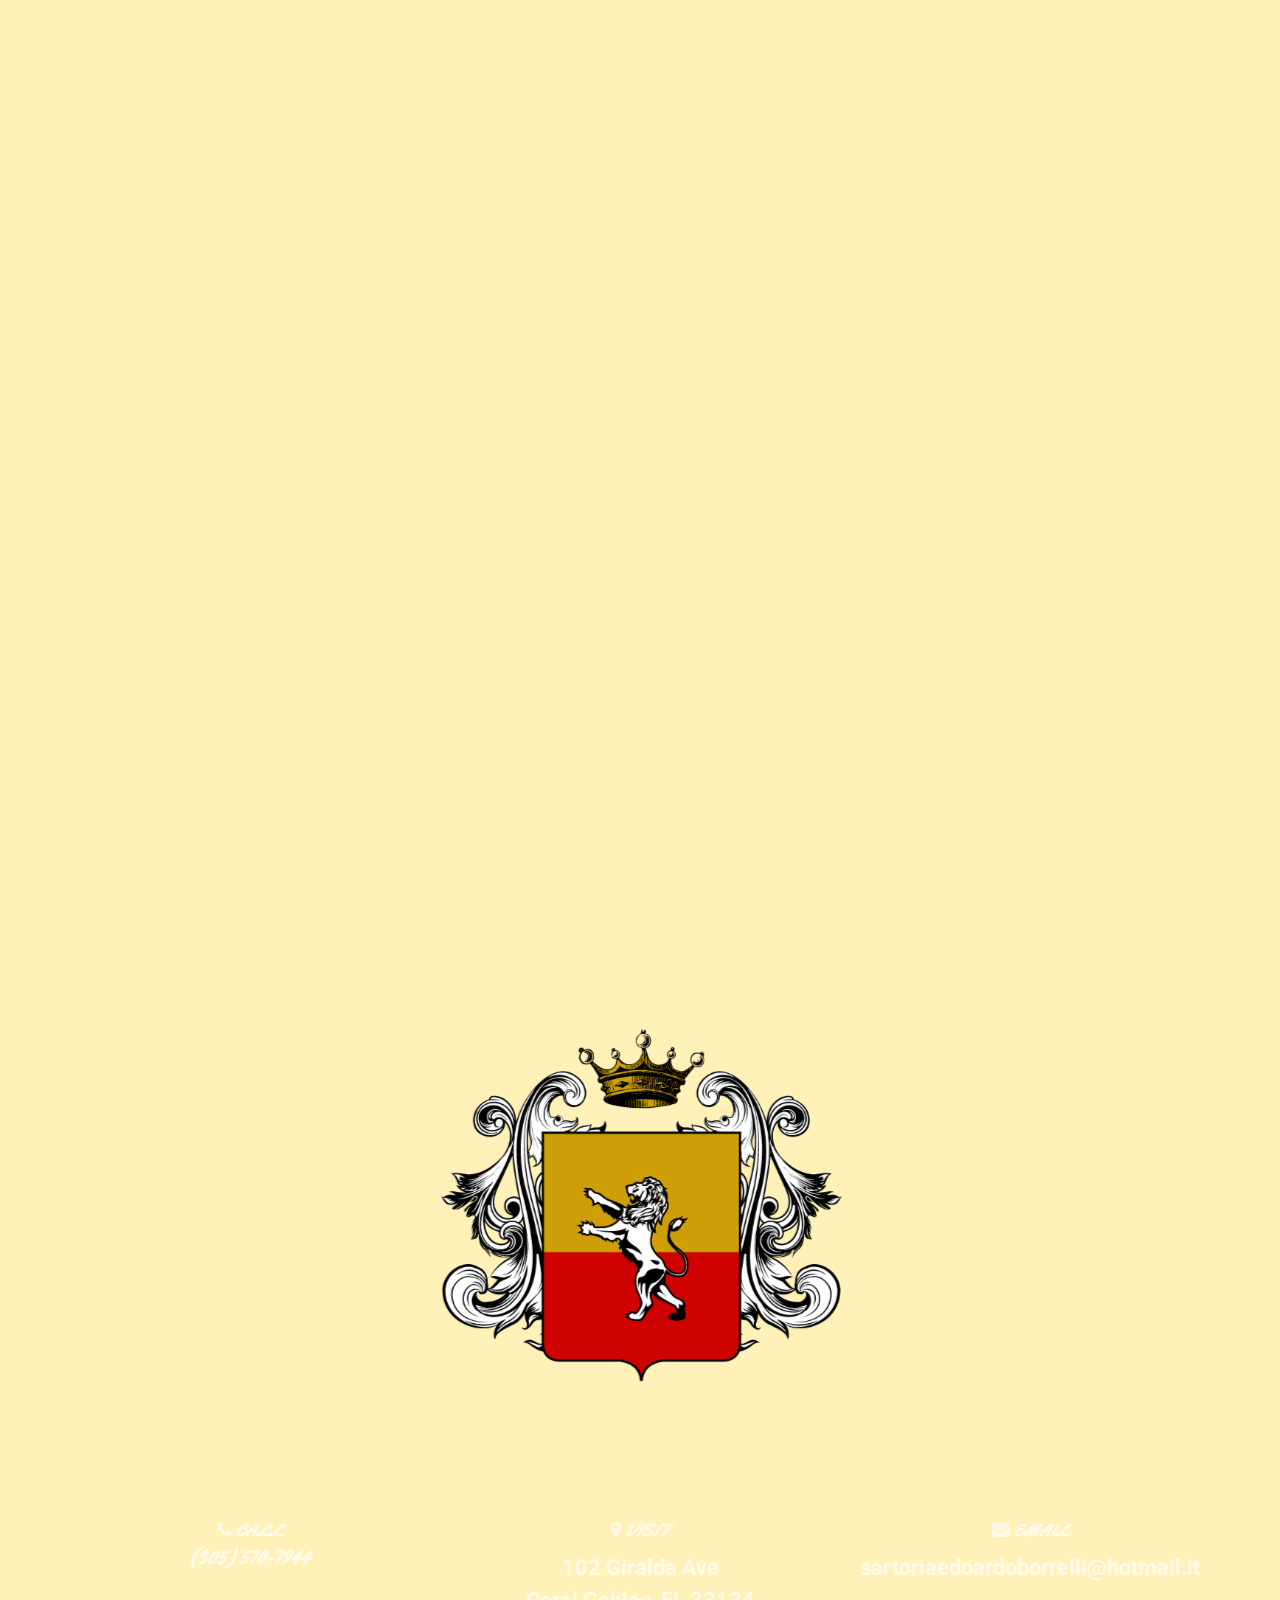
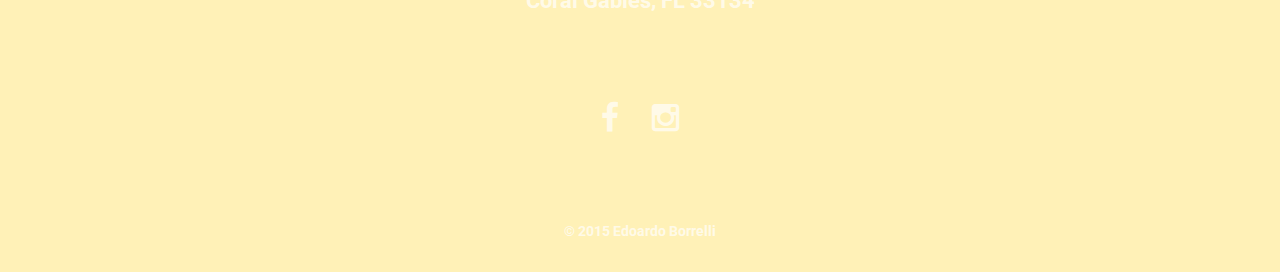
==== commit d8a88875: "video" ====
--- a/public/index.html
+++ b/public/index.html
@@ -36,6 +36,7 @@
     <link href="assets/css/vitality-orange.css" rel="stylesheet" type="text/css">
  <link rel="stylesheet" type="text/css" href="//fonts.googleapis.com/css?family=Monsieur+La+Doulaise"/>
  <link rel="stylesheet" type="text/css" href="//fonts.googleapis.com/css?family=Pinyon+Script" />
+ <link rel="stylesheet" type="text/css" href="//fonts.googleapis.com/css?family=Yellowtail" />
 </head>
 
 <body id="page-top">
--- a/public/assets/css/vitality-orange.css
+++ b/public/assets/css/vitality-orange.css
@@ -114,7 +114,7 @@
   line-height: 1.5;
 }
 p.lead {
-  font-family: 'Pinyon Script';
+  font-family: Yellowtail;
   font-weight: 900;
   text-transform: uppercase;
   font-size: 24px;
@@ -125,7 +125,7 @@
 h4,
 h5,
 h6 {
-  font-family: 'Pinyon Script';
+  font-family: Yellowtail;
   font-weight: 900;
   text-transform: uppercase;
 }
@@ -281,7 +281,7 @@
   position: relative;
 }
 header .brand-name {
-  font-family: 'Pinyon Script';
+  font-family: Yellowtail;
   font-size: 55px;
   line-height: 55px;
   text-transform: uppercase;
@@ -441,7 +441,7 @@
   display: inline-block;
 }
 .testimonials .testimonials-carousel .item .testimonial-info .testimonial-author .name {
-  font-family: 'Pinyon Script';
+  font-family: Yellowtail;
   font-weight: 900;
   text-transform: uppercase;
 }
@@ -643,7 +643,7 @@
   font-size: 40px;
   line-height: 40px;
   margin-bottom: 5px;
-  font-family: 'Pinyon Script';
+  font-family: Yellowtail;
   font-weight: 900;
   text-transform: uppercase;
 }
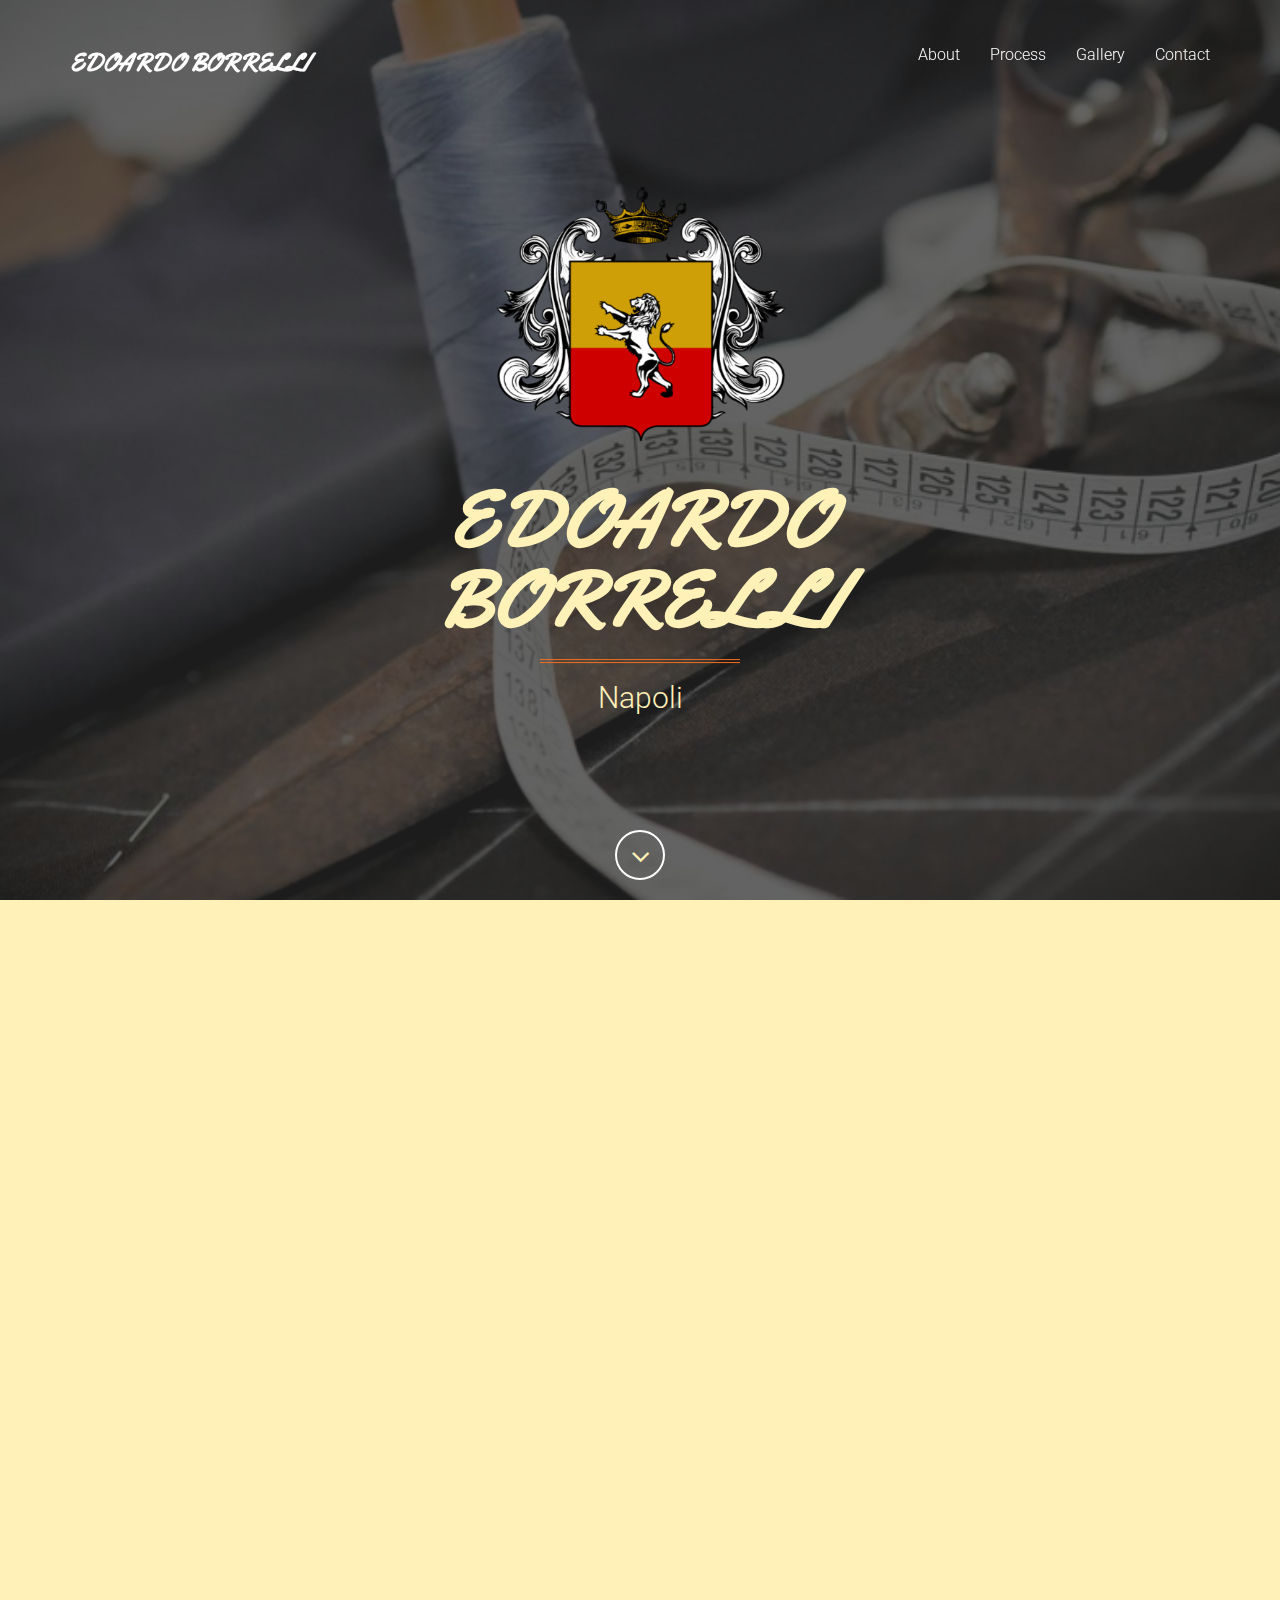
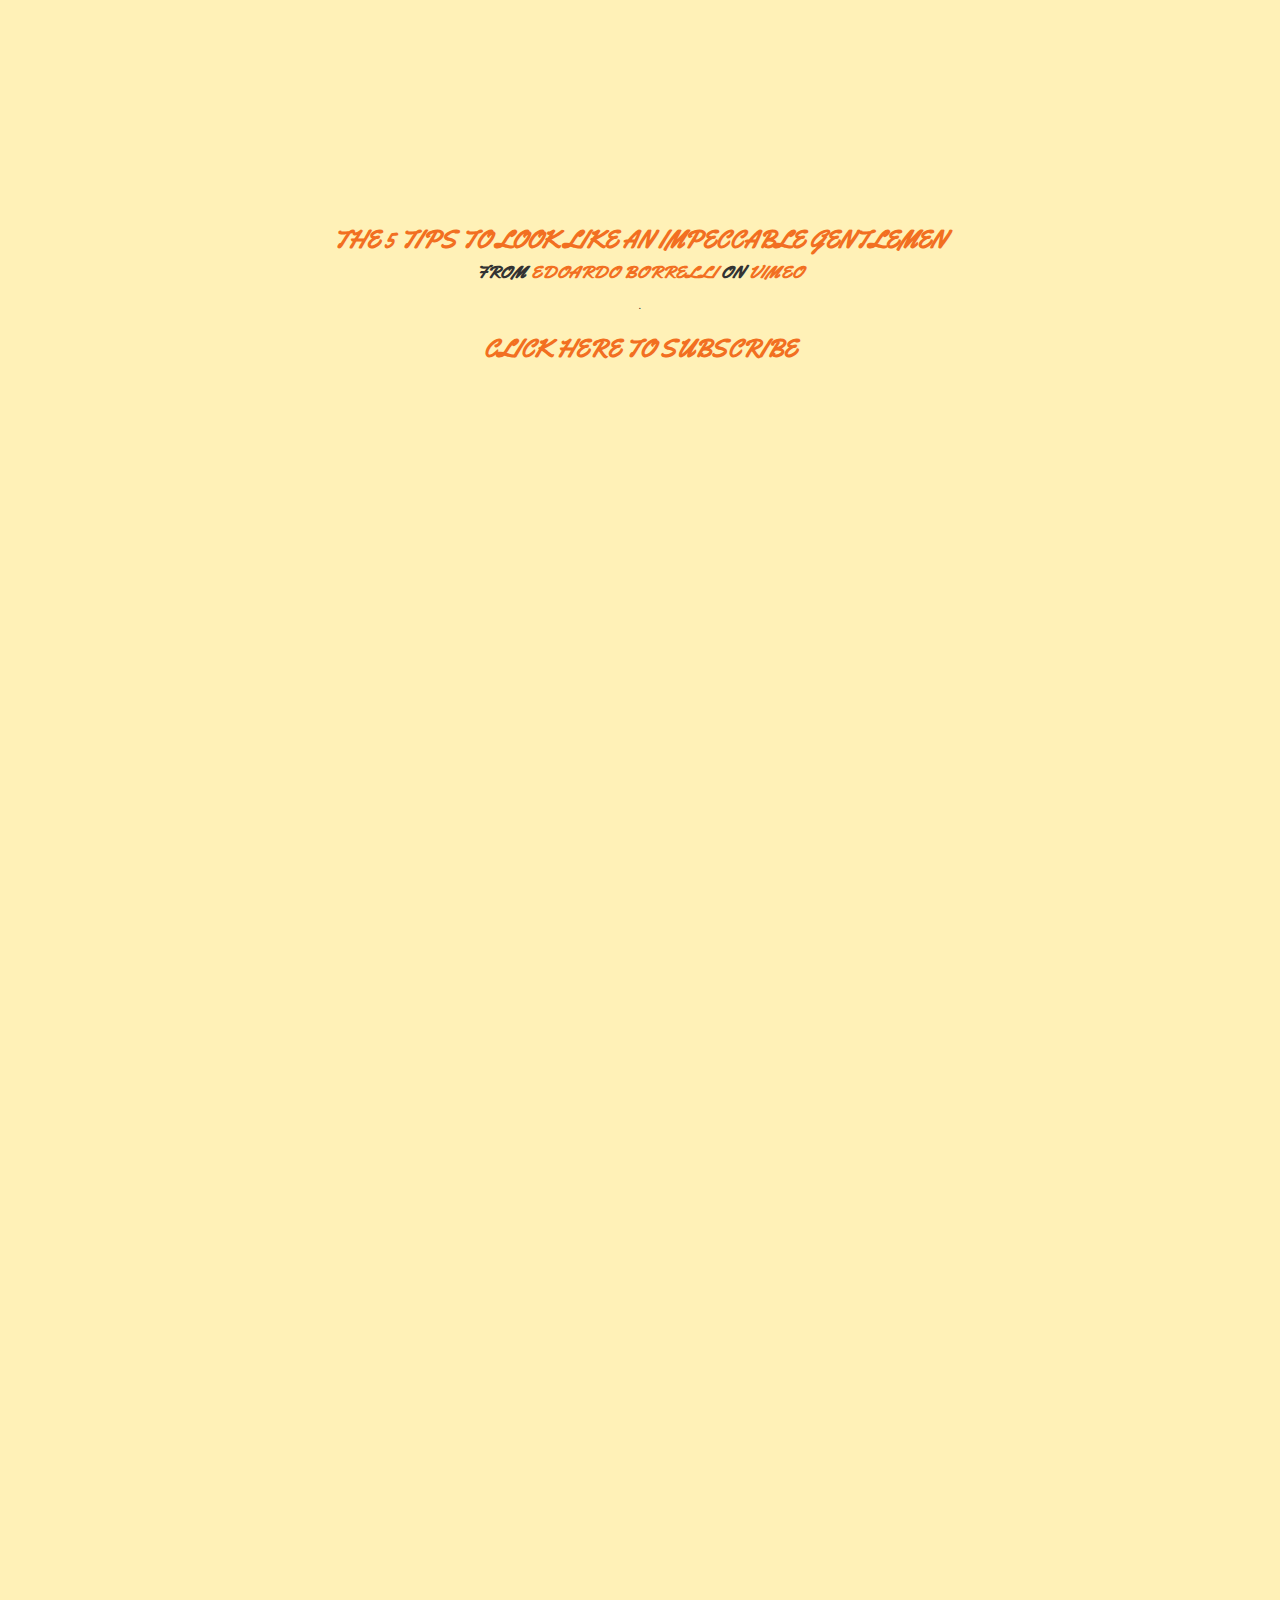
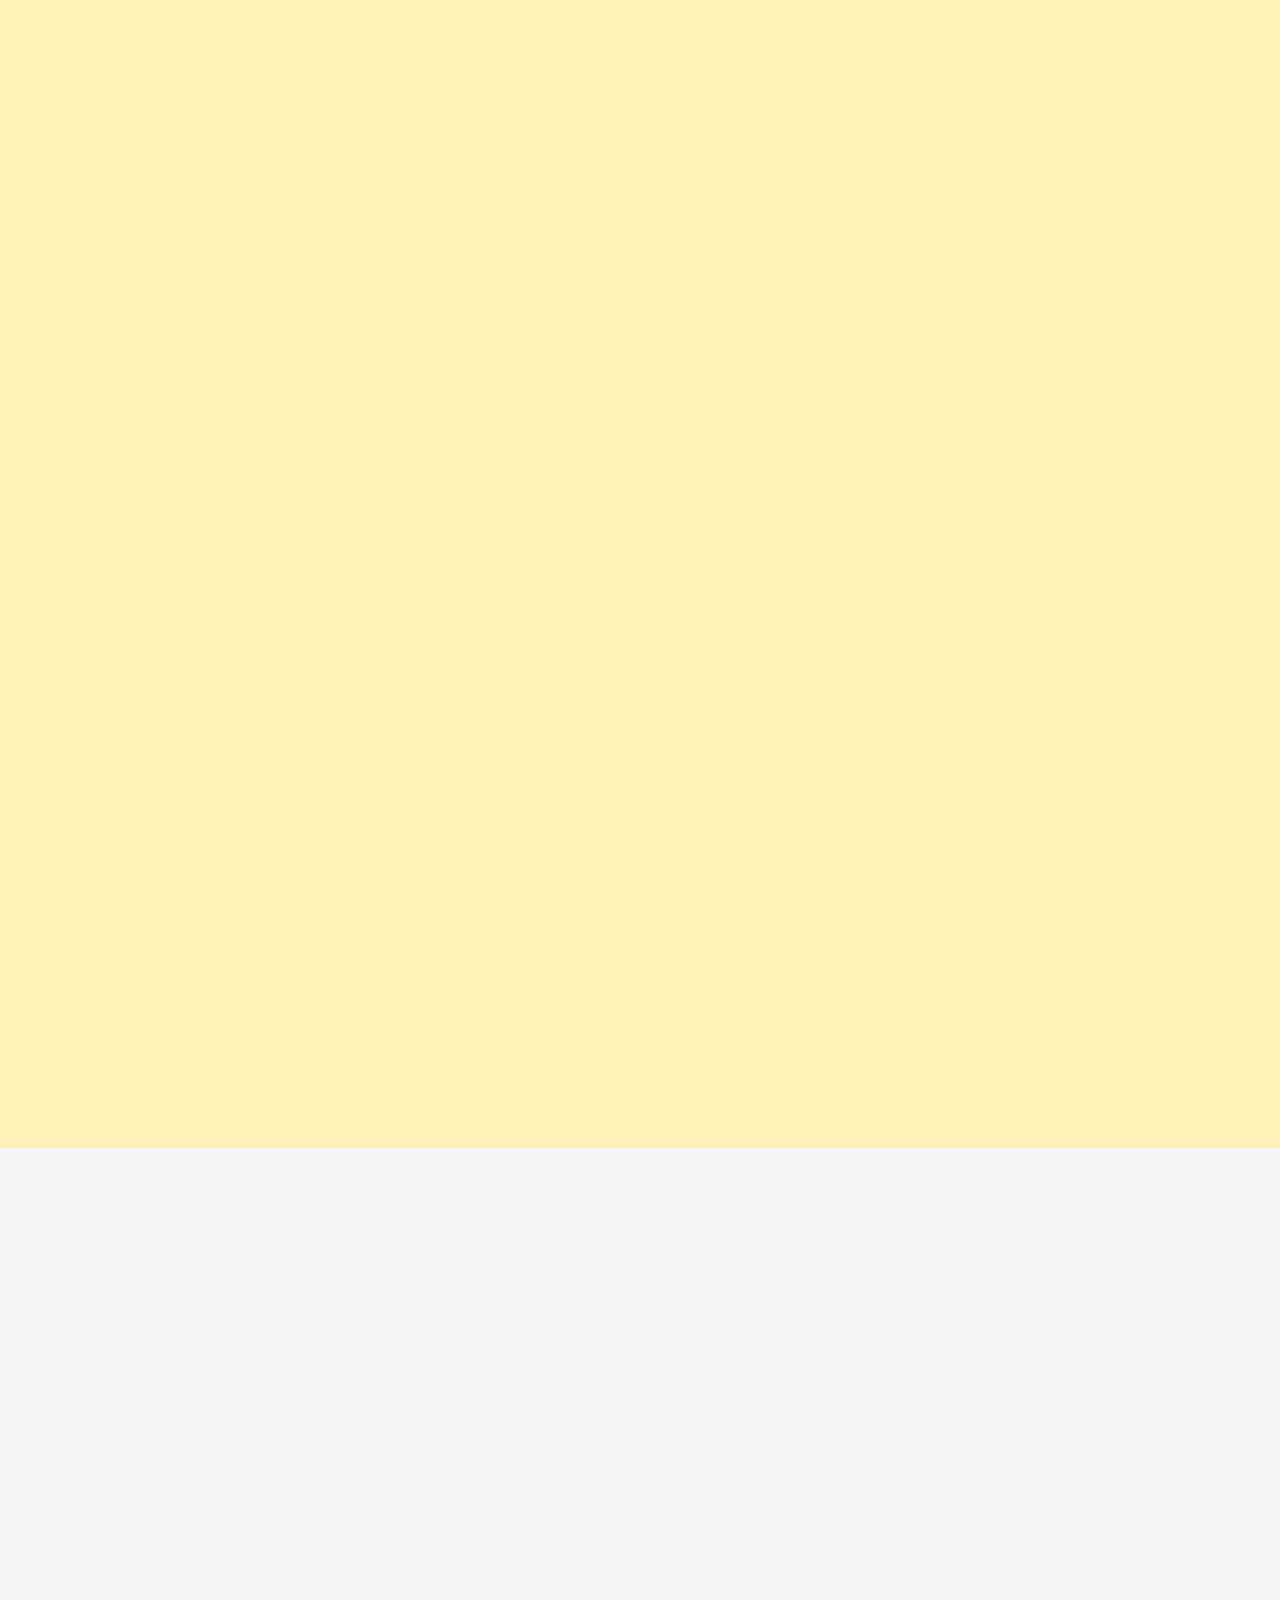
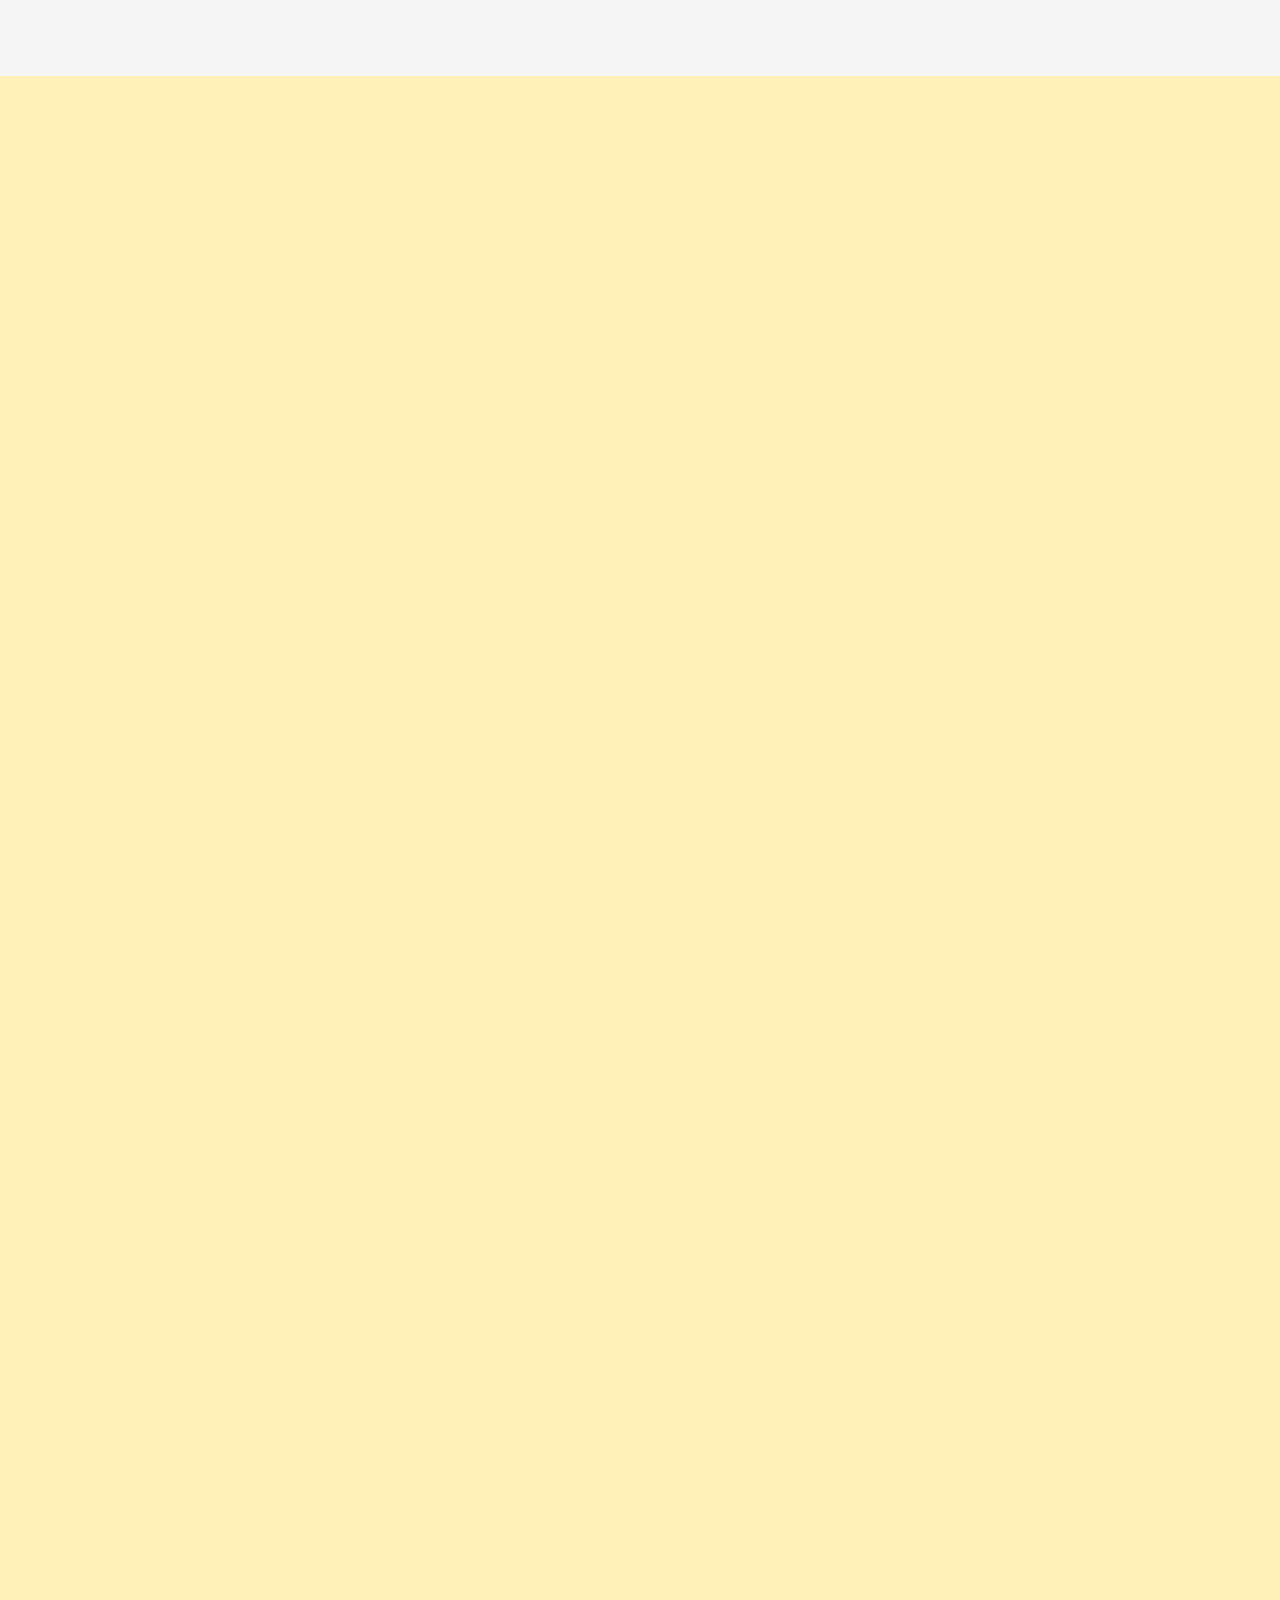
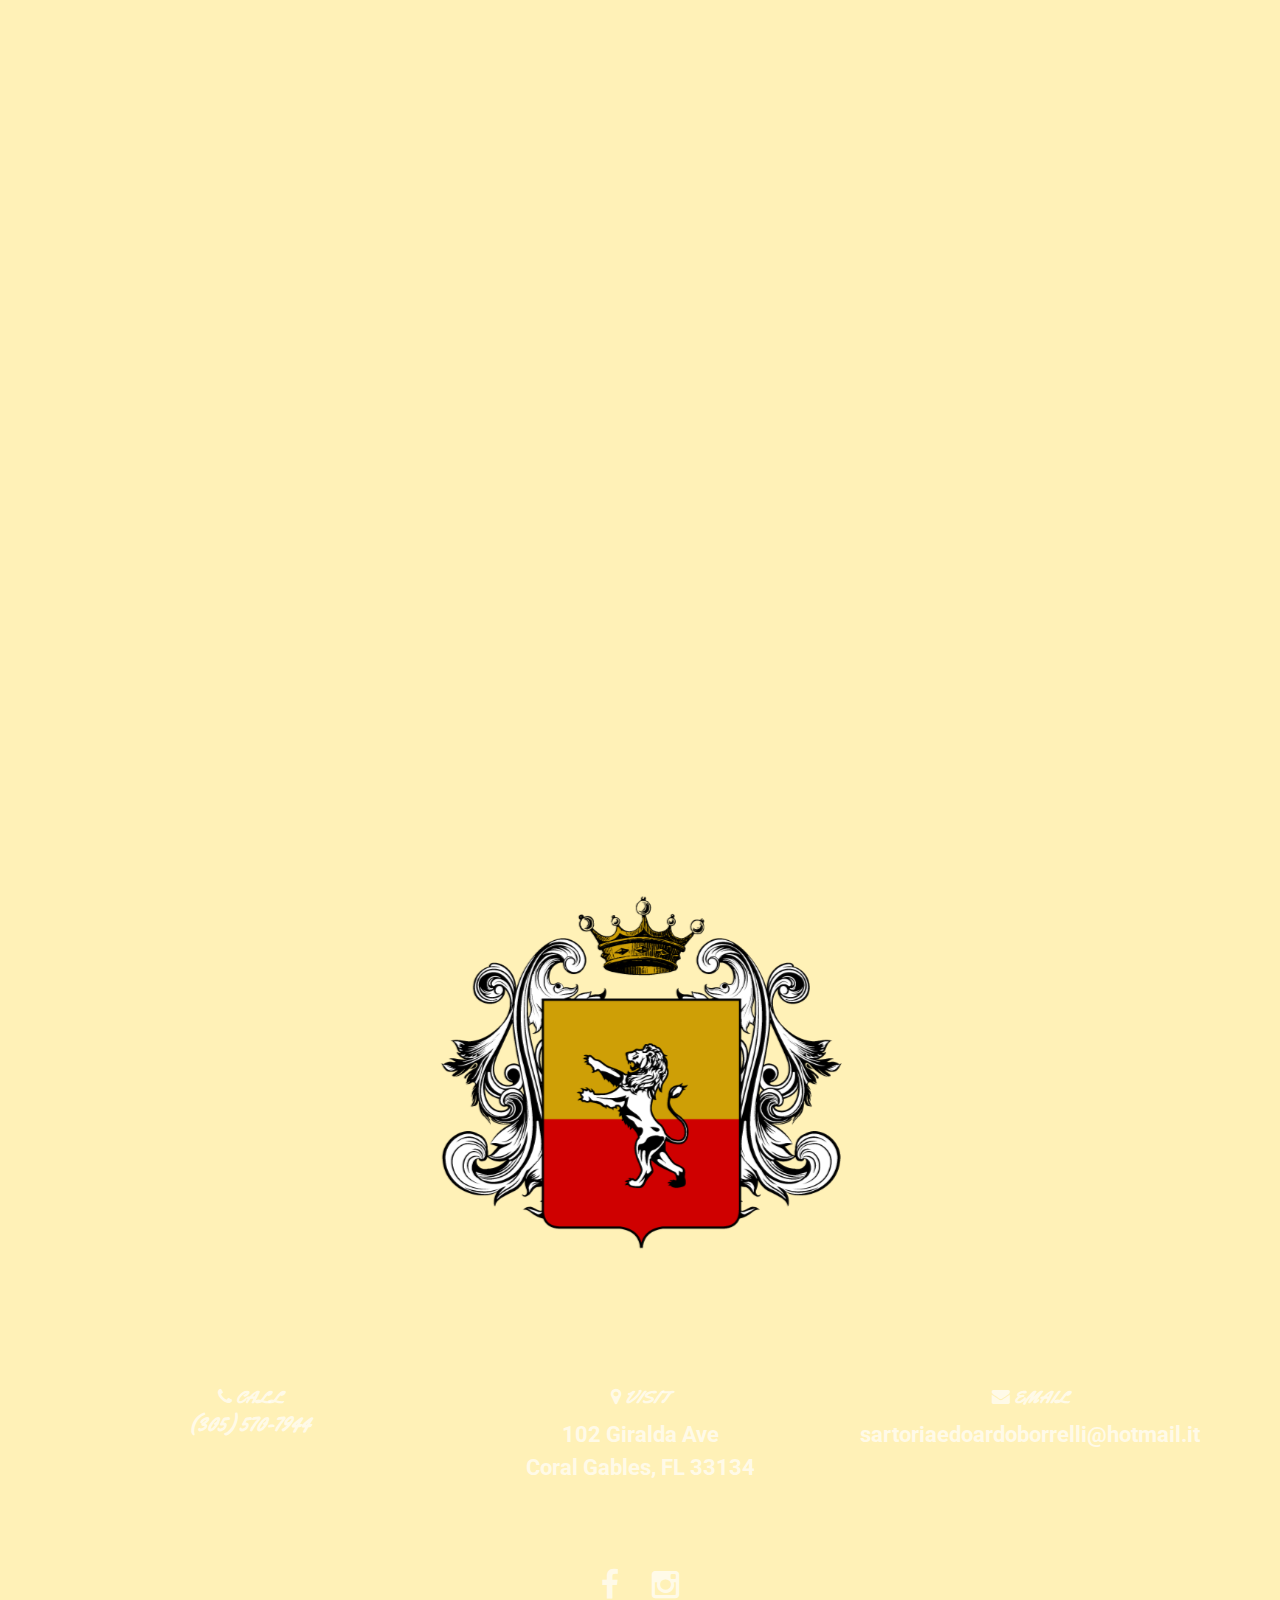
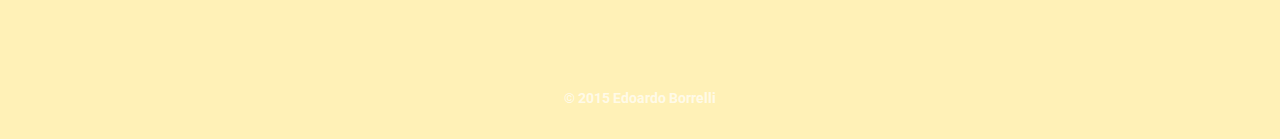
==== commit dc64c4f1: "video" ====
--- a/public/index.html
+++ b/public/index.html
@@ -98,7 +98,7 @@
         </div>
     </header>
     <iframe src="https://player.vimeo.com/video/159221914?autoplay=1" width="100%" height="100%" frameborder="0" webkitallowfullscreen mozallowfullscreen allowfullscreen></iframe>
-<p><a href="https://vimeo.com/159221914"><center><h1>The 5 tips to look like an impeccable gentlemen</h1></a> <h2>from <a href="https://vimeo.com/user50108945">Edoardo Borrelli</a> on <a href="https://vimeo.com">Vimeo</h2></a>.</p>
+<p><a href="https://vimeo.com/159221914"><center><h3>The 5 tips to look like an impeccable gentlemen</h3></a> <h4>from <a href="https://vimeo.com/user50108945">Edoardo Borrelli</a> on <a href="https://vimeo.com">Vimeo</h4></a>.</p>
 <h3><a href="http://eepurl.com/bUqnCf">Click Here to Subscribe</a></h3><br></center>
 
     <section id="about">
--- a/public/assets/css/vitality-orange.css
+++ b/public/assets/css/vitality-orange.css
@@ -115,6 +115,7 @@
 }
 p.lead {
   font-family: Yellowtail;
+  font-variant: normal;
   font-weight: 900;
   text-transform: uppercase;
   font-size: 24px;
@@ -126,6 +127,7 @@
 h5,
 h6 {
   font-family: Yellowtail;
+  font-variant: normal;
   font-weight: 900;
   text-transform: uppercase;
 }
@@ -282,6 +284,7 @@
 }
 header .brand-name {
   font-family: Yellowtail;
+  font-variant: normal;
   font-size: 55px;
   line-height: 55px;
   text-transform: uppercase;
@@ -442,6 +445,7 @@
 }
 .testimonials .testimonials-carousel .item .testimonial-info .testimonial-author .name {
   font-family: Yellowtail;
+  font-variant: normal;
   font-weight: 900;
   text-transform: uppercase;
 }
@@ -644,6 +648,7 @@
   line-height: 40px;
   margin-bottom: 5px;
   font-family: Yellowtail;
+  font-variant: normal;
   font-weight: 900;
   text-transform: uppercase;
 }
